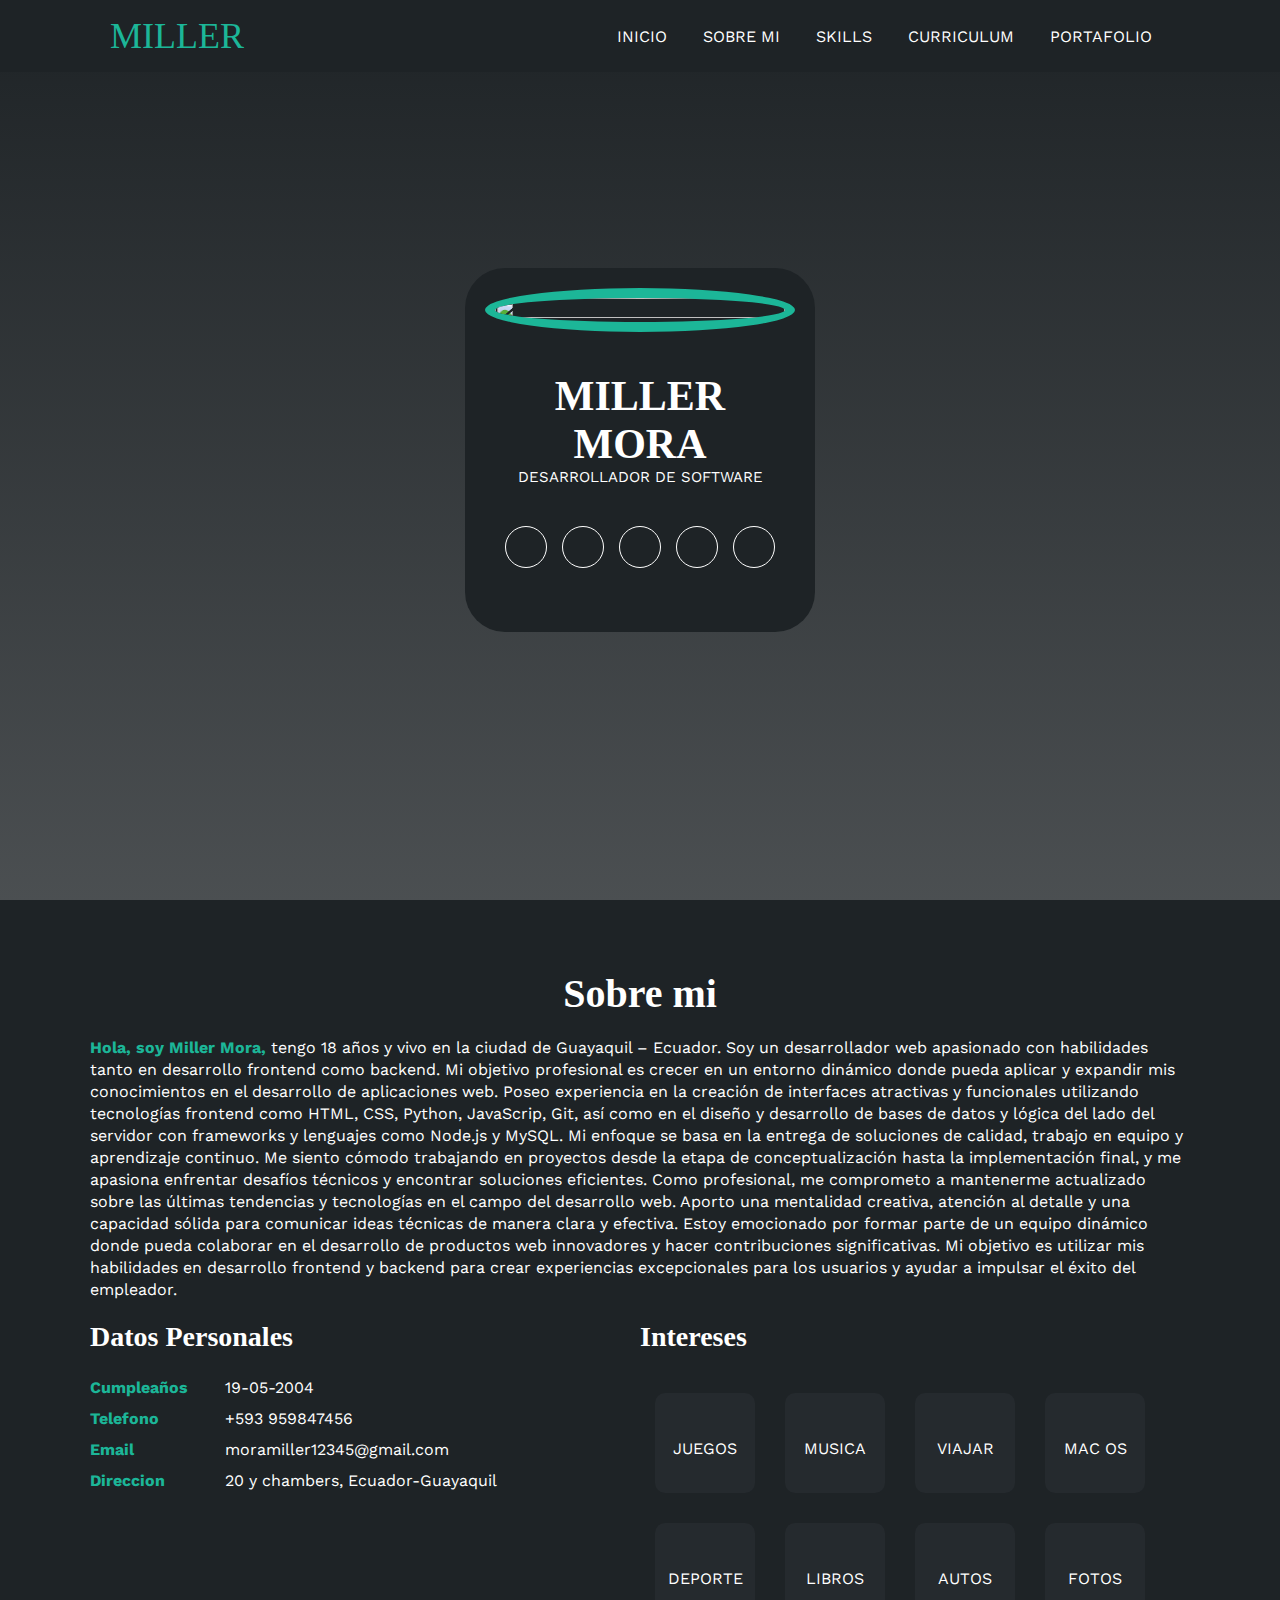
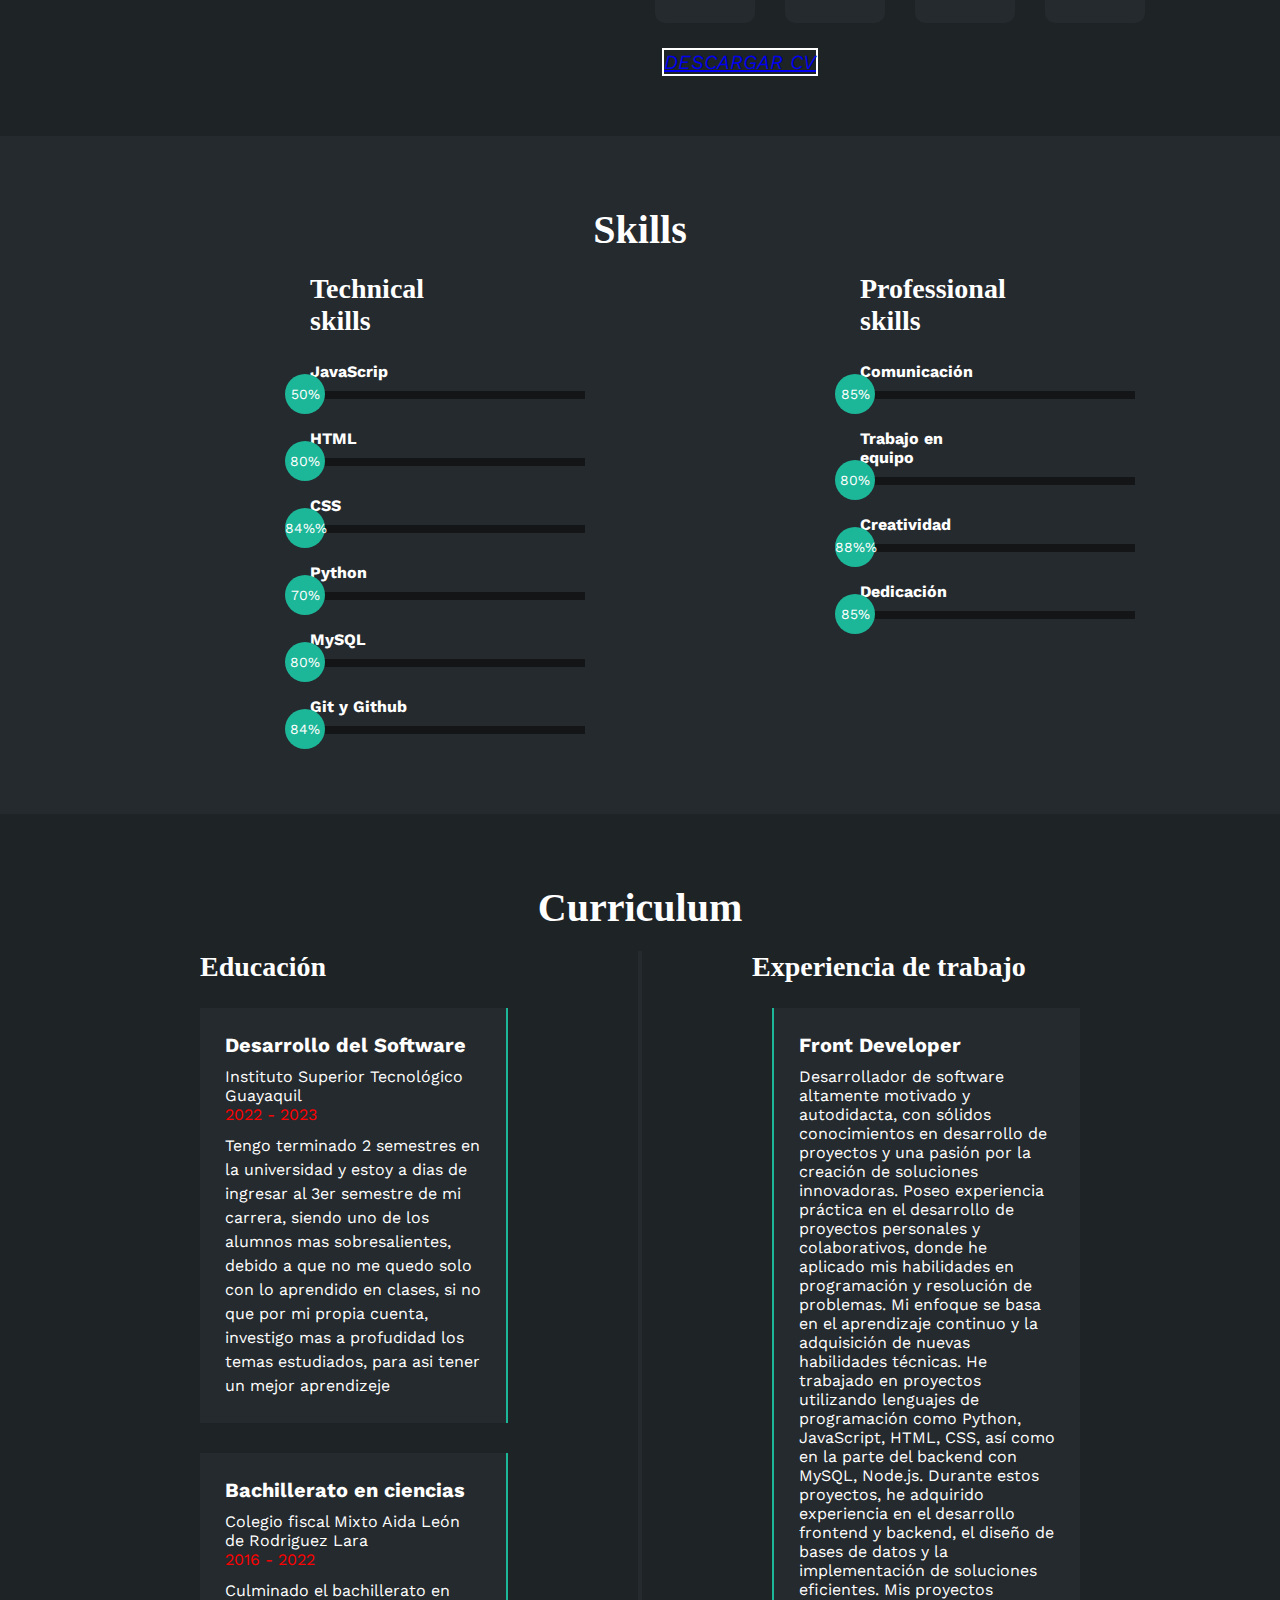
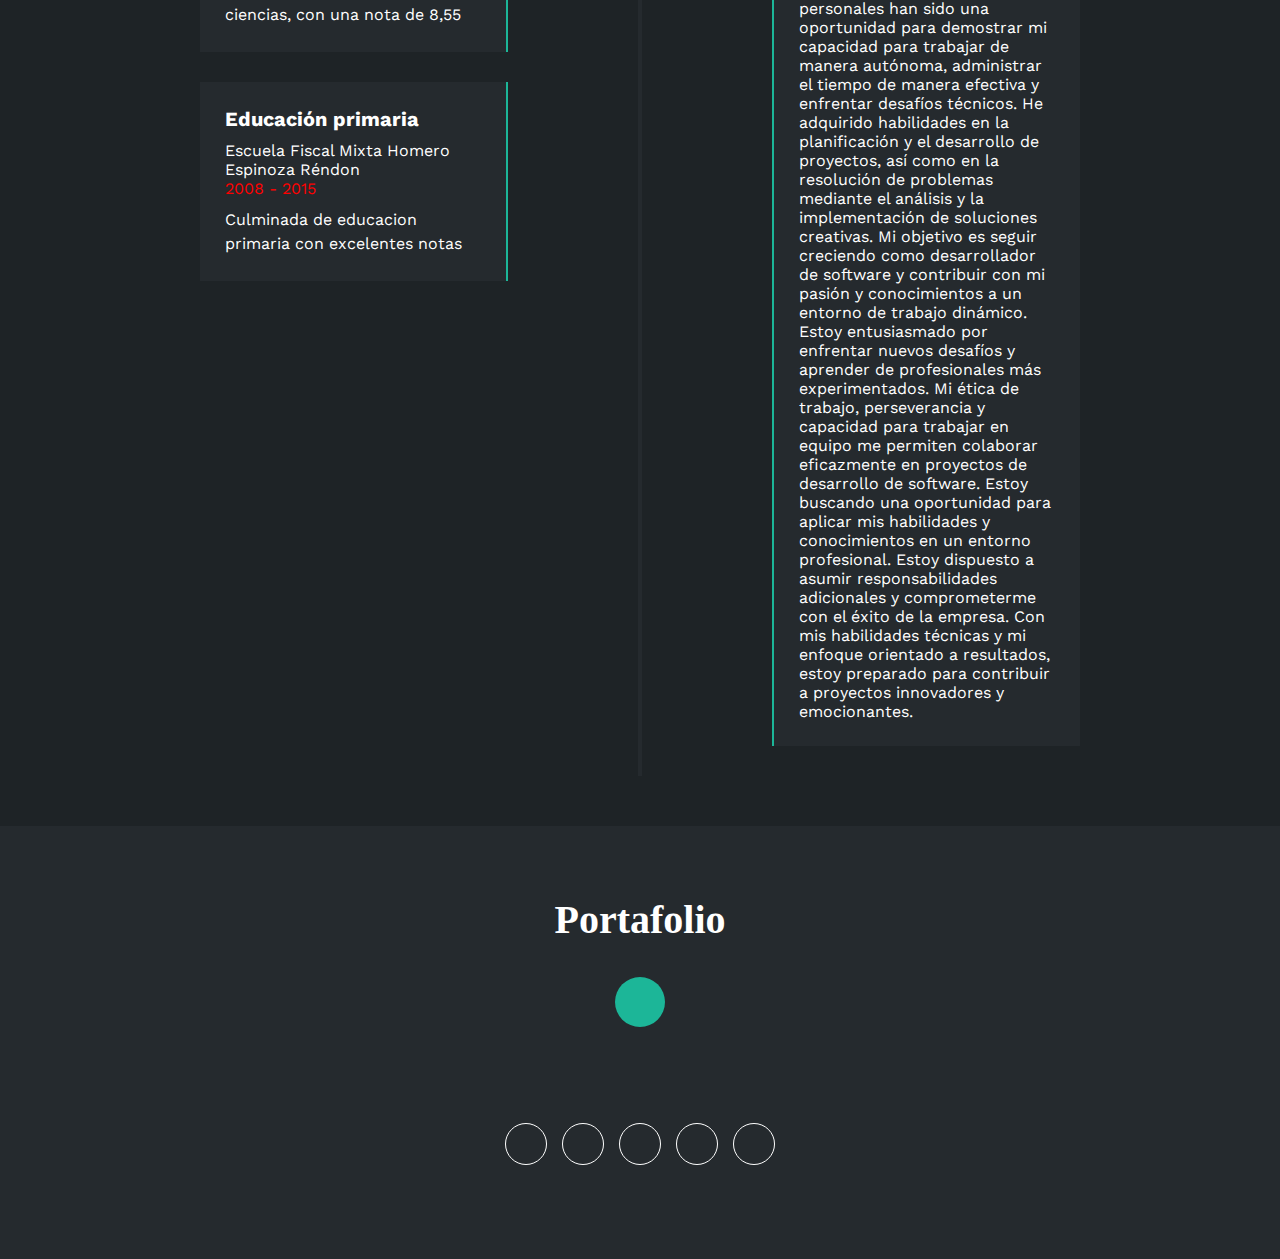
==== index.html @ 83157fb2 "Cambie el CV" ====
<!DOCTYPE html>
<html lang="es">

<head>
	<meta charset="utf-8">
	<meta http-equiv="X-UA-Compatible" content="IE-edge">
	<meta name="viewport" content="width-device-width, initial-scale=1.0">
	<link rel="stylesheet" href="https://cdnjs.cloudflare.com/ajax/libs/font-awesome/6.4.0/css/all.min.css" integrity="sha512-iecdLmaskl7CVkqkXNQ/ZH/XLlvWZOJyj7Yy7tcenmpD1ypASozpmT/E0iPtmFIB46ZmdtAc9eNBvH0H/ZpiBw==" crossorigin="anonymous" referrerpolicy="no-referrer" />
	<title>Miller Mora/PORTAFOLIO</title>
	<link rel="stylesheet" href="=estilo.css">
</head>
<body>
	<!--MENU ENCABEZADO-->
	<div class="contenedor-header">
		<header>
			<div class="logo">
				<a href="">MILLER</a>
			</div>
			<nav id="nav" class="responsive">
				<ul>
					<li><a href="#inicio" onclick="seleccionar()">INICIO</a></li>
					<li><a href="#sobremi" onclick="seleccionar()">SOBRE MI</a></li>
					<li><a href="#skills" onclick="seleccionar()">SKILLS</a></li>
					<li><a href="#curriculum" onclick="seleccionar()">CURRICULUM</a></li>
					<li><a href="#portafolio" onclick="seleccionar()">PORTAFOLIO</a></li>
				</ul>
			</nav>
			<div class="nav-responsive" onclick="mostrarOcultarMenu()">
				<i class="fa-solid fa-bars"></i>
			</div>
		</header>
	</div>
		
	<!--SECCION INICIO-->
	<section id="inicio" class="inicio">
		<div class="contenido-banner">
			<div class="contenedor-img">
				<img src="Imagenes/perfil2.jpg" alt="">
			</div>
				<h1>MILLER MORA</h1>
				<h2>DESARROLLADOR DE SOFTWARE</h2>
			<div class="redes">
				<a href="https://www.facebook.com/miler.mora.37?mibextid=ZbWKwL"><i class="fa-brands fa-facebook"></i></a>
				<a href="https://instagram.com/millerrrrr.mc?igshid=ZDdkNTZiNTM="><i class="fa-brands fa-instagram"></i></a>
				<a href="https://twitter.com/Miller190504?t=iD8vT79QZHkRFDQenB3d2g&s=09"><i class="fa-brands fa-twitter"></i></a>
				<a href="https://www.linkedin.com/in/miller-mora-6405a1255/"><i class="fa-brands fa-linkedin"></i></a>
				<a href="https://github.com/Miller12A"><i class="fa-brands fa-github"></i></a>
			</div>
		</div>	
	</section>

	<!--SECCION SOBRE MI-->
	<section id="sobremi" class="sobremi">
		<div class="contenido-seccion">
			<h2>Sobre mi</h2>
			<p><span>Hola, soy Miller Mora, </span>tengo 18 años y vivo en la ciudad de Guayaquil – Ecuador. Soy un desarrollador web apasionado con habilidades tanto en desarrollo frontend como backend. Mi objetivo profesional es crecer en un entorno dinámico donde pueda aplicar y expandir mis conocimientos en el desarrollo de aplicaciones web. Poseo experiencia en la creación de interfaces atractivas y funcionales utilizando tecnologías frontend como HTML, CSS, Python, JavaScrip, Git, así como en el diseño y desarrollo de bases de datos y lógica del lado del servidor con frameworks y lenguajes como Node.js y MySQL. Mi enfoque se basa en la entrega de soluciones de calidad, trabajo en equipo y aprendizaje continuo. Me siento cómodo trabajando en proyectos desde la etapa de conceptualización hasta la implementación final, y me apasiona enfrentar desafíos técnicos y encontrar soluciones eficientes. Como profesional, me comprometo a mantenerme actualizado sobre las últimas tendencias y tecnologías en el campo del desarrollo web. Aporto una mentalidad creativa, atención al detalle y una capacidad sólida para comunicar ideas técnicas de manera clara y efectiva. Estoy emocionado por formar parte de un equipo dinámico donde pueda colaborar en el desarrollo de productos web innovadores y hacer contribuciones significativas. Mi objetivo es utilizar mis habilidades en desarrollo frontend y backend para crear experiencias excepcionales para los usuarios y ayudar a impulsar el éxito del empleador.</p>
			<div class="fila">
				<!--DATOS PERSONALES-->
				<div class="col">
					<h3>Datos Personales</h3>
					<ul>
						<li>
							<strong>Cumpleaños</strong>
							19-05-2004
						</li>
						<li>
							<strong>Telefono</strong>
							+593 959847456
						</li>
						<li>
							<strong>Email</strong>
							moramiller12345@gmail.com
						</li>
						<li>
							<strong>Direccion</strong>
							20 y chambers, Ecuador-Guayaquil
						</li>
					</ul>
				</div>

				<!--INTERESES-->
				<div class="col">
					<h3>Intereses</h3>
					<div class="contenedor-intereses">
						<div class="interes">
							<i class="fa-solid fa-gamepad"></i>
							<span>JUEGOS</span>
						</div>
						<div class="interes">
							<i class="fa-solid fa-headphones"></i>
							<span>MUSICA</span>
						</div>
						<div class="interes">
							<i class="fa-solid fa-plane"></i>
							<span>VIAJAR</span>
						</div>
						<div class="interes">
							<i class="fa-brands fa-apple"></i>
							<span>MAC OS</span>
						</div>
						<div class="interes">
							<i class="fa-solid fa-person-hiking"></i>
							<span>DEPORTE</span>
						</div>
						<div class="interes">
							<i class="fa-solid fa-book"></i>
							<span>LIBROS</span>
						</div>
						<div class="interes">
							<i class="fa-solid fa-car"></i>
							<span>AUTOS</span>
						</div>
						<div class="interes">
							<i class="fa-solid fa-camera"></i>
							<span>FOTOS</span>
						</div>
						<button>
							<a href="Miller Mora CV.pdf" target="_blank"><i class="fa-solid fa-download">DESCARGAR CV</i></a>
							<span class="overlay"></span>
						</button>
					</div>
				</div>
			</div>
		</div>
	</section>

	<!--SECCION SKILLS-->
	<section class="skills" id="skills">
		<div class="contenido-seccion">
			<h2>Skills</h2>
			<div class="fila">
				<!--TECHNICAL SKILLS-->
				<div class="col">
				<h3>Technical skills</h3>
				<div class="skill">
					<span>JavaScrip</span>
					<div class="barra-skill">
						<div class="progreso javascript">
							<span>50%</span>
						</div>
					</div>
				</div>
				<div class="skill">
					<span>HTML</span>
					<div class="barra-skill">
						<div class="progreso html">
							<span>80%</span>
						</div>
					</div>
				</div>
				<div class="skill">
					<span>CSS</span>
					<div class="barra-skill">
						<div class="progreso css">
							<span>84%%</span>
						</div>
					</div>
				</div>
				<div class="skill">
					<span>Python</span>
					<div class="barra-skill">
						<div class="progreso python">
							<span>70%</span>
						</div>
					</div>
				</div>
				<div class="skill">
					<span>MySQL</span>
					<div class="barra-skill">
						<div class="progreso sql">
							<span>80%</span>
						</div>
					</div>
				</div>
				<div class="skill">
					<span>Git y Github</span>
					<div class="barra-skill">
						<div class="progreso git">
							<span>84%</span>
						</div>
					</div>
				</div>
				</div>
				<!--PROFESSIONAL SKILLS-->
				<div class="col">
					<h3>Professional skills</h3>
					<div class="skill">
						<span>Comunicación</span>
						<div class="barra-skill">
							<div class="progreso comunicacion">
								<span>85%</span>
							</div>
						</div>
					</div>
					<div class="skill">
						<span>Trabajo en equipo</span>
						<div class="barra-skill">
							<div class="progreso trabajo">
								<span>80%</span>
							</div>
						</div>
					</div>
					<div class="skill">
						<span>Creatividad</span>
						<div class="barra-skill">
							<div class="progreso creatividad">
								<span>88%%</span>
							</div>
						</div>
					</div>
					<div class="skill">
						<span>Dedicación</span>
						<div class="barra-skill">
							<div class="progreso dedicacion">
								<span>85%</span>
							</div>
						</div>
					</div>
				</div>
			</div>
		</div>
	</section>

	<!--SECCION CURRICULUM-->
	<section id="curriculum" class="curriculum">
		<div class="contenido-seccion">
			<h2>Curriculum</h2>
			<div class="fila">
				<div class="col izquierda">
					<h3>Educación</h3>
					<div class="item izq">
						<h4>Desarrollo del Software</h4>
						<span class="casa">Instituto Superior Tecnológico Guayaquil</span>
						<span class="fecha">2022 - 2023</span>
						<p>Tengo terminado 2 semestres en la universidad y estoy a dias de ingresar al 3er semestre de mi carrera, siendo uno de los alumnos mas sobresalientes, debido a que no me quedo solo con lo aprendido en clases, si no que por mi propia cuenta, investigo mas a profudidad los temas estudiados, para asi tener un mejor aprendizeje</p>
						<div class="conectori">
							<div class="circuloi"></div>
						</div>
					</div>
					<div class="item izq">
						<h4>Bachillerato en ciencias</h4>
						<span class="casa">Colegio fiscal Mixto Aida León de Rodriguez Lara</span>
						<span class="fecha">2016 - 2022</span>
						<p>Culminado el bachillerato en ciencias, con una nota de 8,55</p>
						<div class="conectori">
							<div class="circuloi"></div>
						</div>
					</div>
					<div class="item izq">
						<h4>Educación primaria</h4>
						<span class="casa">Escuela Fiscal Mixta Homero Espinoza Réndon</span>
						<span class="fecha">2008 - 2015</span>
						<p>Culminada de educacion primaria con excelentes notas</p>
						<div class="conectori">
							<div class="circuloi"></div>
						</div>
					</div>			
				</div>

				<div class="col derecha">
					<h3>Experiencia de trabajo</h3>
					<div class="item der">
						<h4>Front Developer</h4>
						<span class="casa">Desarrollador de software altamente motivado y autodidacta, con sólidos conocimientos en desarrollo de proyectos y una pasión por la creación de soluciones innovadoras. Poseo experiencia práctica en el desarrollo de proyectos personales y colaborativos, donde he aplicado mis habilidades en programación y resolución de problemas.

							Mi enfoque se basa en el aprendizaje continuo y la adquisición de nuevas habilidades técnicas. He trabajado en proyectos utilizando lenguajes de programación como Python, JavaScript, HTML, CSS, así como en la parte del backend con MySQL, Node.js. Durante estos proyectos, he adquirido experiencia en el desarrollo frontend y backend, el diseño de bases de datos y la implementación de soluciones eficientes.
							
							Mis proyectos personales han sido una oportunidad para demostrar mi capacidad para trabajar de manera autónoma, administrar el tiempo de manera efectiva y enfrentar desafíos técnicos. He adquirido habilidades en la planificación y el desarrollo de proyectos, así como en la resolución de problemas mediante el análisis y la implementación de soluciones creativas.
							
							Mi objetivo es seguir creciendo como desarrollador de software y contribuir con mi pasión y conocimientos a un entorno de trabajo dinámico. Estoy entusiasmado por enfrentar nuevos desafíos y aprender de profesionales más experimentados. Mi ética de trabajo, perseverancia y capacidad para trabajar en equipo me permiten colaborar eficazmente en proyectos de desarrollo de software.
							
							Estoy buscando una oportunidad para aplicar mis habilidades y conocimientos en un entorno profesional. Estoy dispuesto a asumir responsabilidades adicionales y comprometerme con el éxito de la empresa. Con mis habilidades técnicas y mi enfoque orientado a resultados, estoy preparado para contribuir a proyectos innovadores y emocionantes.</span>
						<div class="conectord">
							<div class="circulod"></div>
						</div>
					</div>	
				</div>
			</div>
		</div>
	</section>

	<!--SECCION PORTAFOLIO-->
	<section id="portafolio" class="portafolio">
		<div class="contenido-seccion">
			<h2>Portafolio</h2>
			<div class="galeria">
				<div class="proyecto">
					<img src="Imagenes/calculadora.png" alt="">
					<div class="overlay">
						<h3>Calculadora</h3>
						<p>Fotografia</p> 
					</div>
				</div>
				<div class="proyecto">
					<img src="Imagenes/tumbados.png" alt="">
					<div class="overlay">
						<h3>Pagina web para Micro Empresa</h3>
						<p>Fotografia</p>
					</div>
				</div>
				<div class="proyecto">
					<img src="Imagenes/catalogo.png" alt="">
					<div class="overlay">
						<h3>Catalogo Virtual</h3>
						<p>Fotografia</p>
					</div>
				</div>
				<div class="proyecto">
					<img src="Imagenes/cruzarFrontera.png" alt="">
					<div class="overlay">
						<h3>Juego Mental</h3>
						<p>Fotografia</p>
					</div>
				</div>
				<div class="proyecto">
					<img src="Imagenes/serpiente.png" alt="">
					<div class="overlay">
						<h3>Juego de la Serpiente</h3>
						<p>Fotografia</p>
					</div>
				</div>
				<div class="proyecto">
					<img src="Imagenes/redsocial.png" alt="">
					<div class="overlay">
						<h3>Pagina para redes sociales</h3>
						<p>Fotografia</p>
					</div>
				</div>
			</div>
		</div>
	</section>

	<!--FOOTER-->
	<footer>
		<a href="#inicio" class="arriba">
			<i class="fa-regular fa-angles-up"></i>
		</a>
		<div class="redes">
			<a href="https://www.facebook.com/miler.mora.37?mibextid=ZbWKwL"><i class="fa-brands fa-facebook"></i></a>
			<a href="https://instagram.com/millerrrrr.mc?igshid=ZDdkNTZiNTM="><i class="fa-brands fa-instagram"></i></a>
			<a href="https://twitter.com/Miller190504?t=iD8vT79QZHkRFDQenB3d2g&s=09"><i class="fa-brands fa-twitter"></i></a>
			<a href="https://www.linkedin.com/in/miller-mora-6405a1255/"><i class="fa-brands fa-linkedin"></i></a>
			<a href="https://github.com/Miller12A"><i class="fa-brands fa-github"></i></a>
			</div>
	</footer>
	<script src="scrip.js"></script>
</body>
</html>
---- =estilo.css ----
@import url('https://fonts.googleapis.com/css2?family=Work+Sans:ital,wght@0,100;0,300;0,600;1,400&display=swap');
*{
	box-sizing: border-box;
	font-family: 'Work Sans';
	margin: 0;
	padding: 0;
}
html{
	/* Me permite deslizar cuando hagp clic en los lnks del menu */
	scroll-behavior: smooth;
}
/*MENU */
.contenedor-header{
	background: #1e2326;
	position: fixed;
	width: 100%;
	top: 0;
	left: 0;
	z-index: 99;
}
.contenedor-header header {
    max-width: 1100px;
    margin: auto;
    display: flex;
    justify-content: space-between;
    align-items: center;
    padding: 15px 20px;
}
.contenedor-header header .logo a{
    font-family: 'Righteous';
    font-size: 36px;
    color: #1CB698;
    text-decoration: none;
}
.contenedor-header header ul{
    display: flex;
    list-style: none;
}
.contenedor-header header nav ul li a{
    text-align: none;
    color: #fff;
    margin: 0 15px;
    padding: 3px;
    transition: .5s;
    text-decoration: none;
}
.contenedor-header header nav ul li a:hover{
    color: #1CB698;
}
.nav-responsive{
    background-color: #1CB698;
    color: #fff;
    padding: 5px 10px;
    border-radius: 5px;
    cursor: pointer;
    display: none;
}
/* SECCION I N I C I O*/
.inicio{
    background: linear-gradient(to top, rgba(30,35,38,.8), rgba(30,35,38,1)),
    url(https://encrypted-tbn0.gstatic.com/images?q=tbn:ANd9GcTlOOceTP7OXC6LdMXPjWfQycQTipUuzkyLow&usqp=CAU);
    background-size: cover;
    height: 100vh;
    color: #fff;
    display: flex;
    align-items: center;
}
.inicio .contenido-banner{
    padding: 20px;
    background-color: #1e2326;
    max-width: 350px;
    margin: auto;
    text-align: center;
    border-radius: 40px;
}
.inicio .contenido-banner img{
    margin-top: 30px;
    border: 10px solid #1CB698;
    display: block;
    width: 100%;
    height: 100%;
    margin: 0px;
    border-radius: 100%;
}
.inicio .contenido-banner h1{
    margin-top:  40px;
    font-size: 42px;
    font-family: 'Righteous';
}
.inicio .contenido-banner h2{
    font-size: 15px;
    font-weight: normal;
}
.inicio .contenido-banner .redes a{
    color: #fff;
    display: inline-block;
    text-decoration: none;
    border: 1px solid #fff;
    border-radius: 100%;
    width: 42px;
    height: 42px;
    line-height: 42px;
    margin: 40px 5px;
    font-size: 20px;
    transition: .3s;
}
.inicio .contenido-banner .redes a:hover{
    background-color: #1CB698;
}
.sobremi{
    background-color: #1e2326;
    color: #fff;
    padding: 50px 20px;
}
.sobremi .contenido-seccion{
    max-width: 1100px;
    margin: auto;
}
.sobremi h2{
    font-size: 40px;
    font-family: 'Righteous';
    text-align: center;
    padding: 20px;

}
.sobremi .contenido-seccion p{
    font: 18px;
    line-height: 22px;
    margin-bottom: 20px;
}
.sobremi .contenido-seccion p span{
    color: #1CB698;
    font-weight: bold;
}
.sobremi .fila{
    display: flex;
}
.sobremi .fila .col{
    width: 50%;
}
.sobremi .fila .col h3{
    font-size: 28px;
    font-family: 'Righteous';
    margin-bottom: 25px;
}
.sobremi .fila .col ul{
    list-style: none;
}
.sobremi .fila .col ul li{
    margin: 12px 0;
}
.sobremi .fila .col ul li strong{
    display: inline-block;
    color: #1CB698;
    width: 130px;
}
.sobremi .fila .col ul li span{
    background-color: #1CB698;
    padding: 3px;
    font-weight: bold;
    border-radius: 5px;
}
.sobremi .fila .col .contenedor-intereses{
    display: flex;
    flex-wrap: wrap;
}
.sobremi .fila .col .contenedor-intereses .interes{
    width: 100px;
    height: 100px;
    background-color: #252A2E;
    border-radius: 10px;
    margin: 15px 15px ;
    display: flex;
    flex-direction: column;
    align-items: center;
    justify-content: center;
    transition: .3s;
}
.sobremi .fila .col .contenedor-intereses .interes:hover{
    background-color: #1CB698;
}
.sobremi .fila .col .contenedor-intereses .interes i{
    font-size: 30px;
    margin-bottom: 10px;
}
.sobremi button{
    cursor: pointer;
    background-color: transparent;
    border: 2px solid #fff;
    width: fit-content;
    display: block;
    margin: 10px 22px;
    font-size: 20px;
    position: relative;
    z-index: 10;
    font-family: 'Righteous';

}
.sobremi button .overlay{
    position: absolute;
    top: 0;
    left: 0;
    width: 0;
    height: 100%;
    background-color: #1CB698;
    z-index: -1;
    transition: 1s;
}
.sobremi button:hover .overlay{
    width: 100%;
}
/* SECCION S K I L L S */
.skills{
    background-color: #252A2E;
    color: #fff;
    padding: 50px 20px;
}
.skills .contenido-seccion{
    max-width: 1100px;
    margin: auto;
}
.skills h2{
    font-size: 40px;
    font-family: 'Righteous';
    text-align: center;
    padding: 20px;

}
.skills .fila{
    display: flex;
}
.skills .fila .col{
    width: 50%;
    padding: 0 20%;
}
.skills .fila .col h3{
    font-size: 28px;
    font-family: 'Righteous';
    margin-bottom: 25px;
}
.skills .skill > span{
    font-weight: bold;
    display: block;
    margin-bottom: 10px;
}
.skills .skill .barra-skill{
    height: 8px;
    width: 250%;
    background-color: #131517;
    position: relative;
    margin-bottom: 30px;
}
.skills .skill .progreso{
    background-color: #1CB698;
    position: absolute;
    top: 0;
    left: 0;
    height: 8px;
}
.skills .skill .barra-skill span{
    position: absolute;
    height: 40px;
    width: 40px;
    background-color: #1CB698;
    border-radius: 50px;
    line-height: 40px;
    text-align: center;
    top: -17px;
    right: -15px;
    font-size: 14px;
}
/*ESTAS CLASES SE AGREGARAN DINAMICAMENTE MEDIANTE JAVASCRIPT*/
.skills .skill .javascript{
    width: 0%;
    animation: 2s javascript forwards;
}
@keyframes javascript {
    0%{width: 0%;}
    100%{width: 50%;}
}
.skills .skill .html{
    width: 0%;
    animation: 2s htmlcss forwards;
}
@keyframes htmlcss {
    0%{width: 0%;}
    100%{width: 80%;}
}
.skills .skill .css{
    width: 0%;
    animation: 2s css forwards;
}
@keyframes css {
    0%{width: 0%;}
    100%{width: 84%;}
}
.skills .skill .python{
    width: 0%;
    animation: 2s python forwards;
}
@keyframes python {
    0%{width: 0%;}
    100%{width: 70%;}
}
.skills .skill .sql{
    width: 0%;
    animation: 2s sql forwards;
}
@keyframes sql {
    0%{width: 0%;}
    100%{width: 80%;}
}
.skills .skill .git{
    width: 0%;
    animation: 2s git forwards;
}
@keyframes git {
    0%{width: 0%;}
    100%{width: 84%;}
}
.skills .skill .comunicacion{
    width: 0%;
    animation: 2s comunicacion forwards;
}
@keyframes comunicacion {
    0%{width: 0%;}
    100%{width: 85%;}
}
.skills .skill .trabajo{
    width: 0%;
    animation: 2s trabajo forwards;
}
@keyframes trabajo {
    0%{width: 0%;}
    100%{width: 80%;}
}
.skills .skill .creatividad{
    width: 0%;
    animation: 2s creatividad forwards;
}
@keyframes creatividad {
    0%{width: 0%;}
    100%{width: 88%;}
}
.skills .skill .dedicacion{
    width: 0%;
    animation: 2s dedicacion forwards;
}
@keyframes dedicacion {
    0%{width: 0%;}
    100%{width: 85%;}
}
/* SECCION CURRICULUM+*/
.curriculum{
    background-color: #1e2326;
    color: #fff;
    padding: 50px 20px;
}
.curriculum .contenido-seccion{
    max-width: 1100px;
    margin: auto;
}
.curriculum h2{
    font-size: 40px;
    font-family: 'Righteous';
    text-align: center;
    padding: 20px 0;

}
.curriculum .fila{
    display: flex;
}
.curriculum .fila .col{
    width: 50%;
    padding: 0 10%;
}
.curriculum .fila .col h3{
    font-size: 28px;
    font-family: 'Righteous';
    margin-bottom: 25px;    
}
.curriculum .fila .izquierda{
    border-right: 2px solid #252A2E;
}
.curriculum .fila .derecha{
    border-left: 2px solid #252A2E;
}
.curriculum .fila .item{
    padding: 25px;
    margin-bottom: 30px;
    background-color: #252A2E;
    position: relative;
}
.curriculum .fila .item h4{
    font-size: 20px;
    margin-bottom: 10px;
}
.curriculum .fila .item .casa{
    display: block;
}
.curriculum .fila .item .fecha{
    display: block;
    color: red;
    margin-bottom: 10px;
}
.curriculum .fila .item p{
    line-height: 24px;
}
.curriculum .fila .izq{
    border-right: 2px solid #1CB698;
    margin-right: 20px;
}
.curriculum .fila .der{
    border-left: 2px solid #1CB698;
    margin-left: 20px;
}
/*SECCION PORTAFOLIO*/
.portafolio{
    background-color: #252A2E;
    color: #fff;
    padding: 50px 20px;
}
.portafolio .contenido-seccion{
    max-width: 1100px;
    margin: auto;
}
.portafolio h2{
    font-size: 40px;
    font-family: 'Righteous';
    text-align: center;
    padding: 20px 0;

}
.portafolio .galeria{
    display: flex;
    flex-wrap: wrap;
    justify-content: space-around;
}
.portafolio .galeria .proyecto{
    position: relative;
    max-width: 340px;
    height: fit-content;
    margin: 10px;
    cursor: pointer;
}
.portafolio .galeria .proyecto img{
    width: 100%;
    display: block;
}
.portafolio .galeria .proyecto .overlay{
    position: absolute;
    top: 0;
    width: 100%;
    height: 100%;
    text-align: center;
    background: linear-gradient(rgba(28,182,152,.8), rgba(28,182,152,.8));
    display: flex;
    flex-direction: column;
    justify-content: center;
    transition: 1s;
    font-size: 18px;
    letter-spacing: 3px;
    opacity: 0;
}
.portafolio .galeria .proyecto .overlay h3{
    margin-bottom: 20px;
    transition: 1s;
}
.portafolio .galeria .proyecto .overlay:hover{
    opacity: 1;
}
.portafolio .galeria .proyecto .overlay:hover h3{
    margin-bottom: 0px;
}
footer{
    background-color: #252A2E;
    color: #fff;
    padding: 50px 0 30px 0;
    text-align: center;
    position: relative;
    width: 100%;
}
footer .redes{
    margin-bottom: 20px;
}
footer .redes a{
    color: #fff;
    display: inline-block;
    text-decoration: none;
    border: 1px solid #fff;
    border-radius: 100%;
    width: 42px;
    height: 42px;
    line-height: 42px;
    margin: 40px 5px;
    font-size: 20px;
    transition: .3s;
}
footer .arriba{
    display: block;
    width: 50px;
    height: 50px;
    background-color: #1CB698;
    color: #fff;
    position: absolute;
    left: 50%;
    transform: translateX(-50%);
    top: -25%;
    border-radius: 50%;
    line-height: 50px;
    font-size: 18px;
}
/*SECCION RESPONSIVE*/
@media screen and (max-width:980px){
    nav{
        display: none;
    }
    .nav-responsive{
        display: block;
    }
    nav.responsive{
        display: block;
        position: absolute;
        right: 0;
        top: 75px;
        background-color:#252A2E;
        width: 180px;
    }
    nav.responsive ul{
        display: block !important;
    }
    nav.responsive ul li{
        border-bottom: 1px solid #fff;
    }
}
@media screen and (max-width:700px) {
    .sobremi .fila{
        display: block;
    }    
    .sobremi .fila .col{
        width: fit-content;
    }
    .skills .fila{
        display: block;
    }
    .skills .fila .col{
        width: 100%;
    }
    .skills .fila .col .barra-skill{
        width: 100%;
    }
    .curriculum .fila{
        display: block;
    }
    .curriculum .fila .col{
        width: 90%;
    }
    .curriculum .fila .derecha{
        margin-left: 20px;
    }
    .portafolio .galeria{
        display: block;
        width: 100%;
    }
    .portafolio .galeria .proyecto{
        max-width: 100%;
    }
    .portafolio .galeria .proyecto img{
        width: 100%;
    }
}
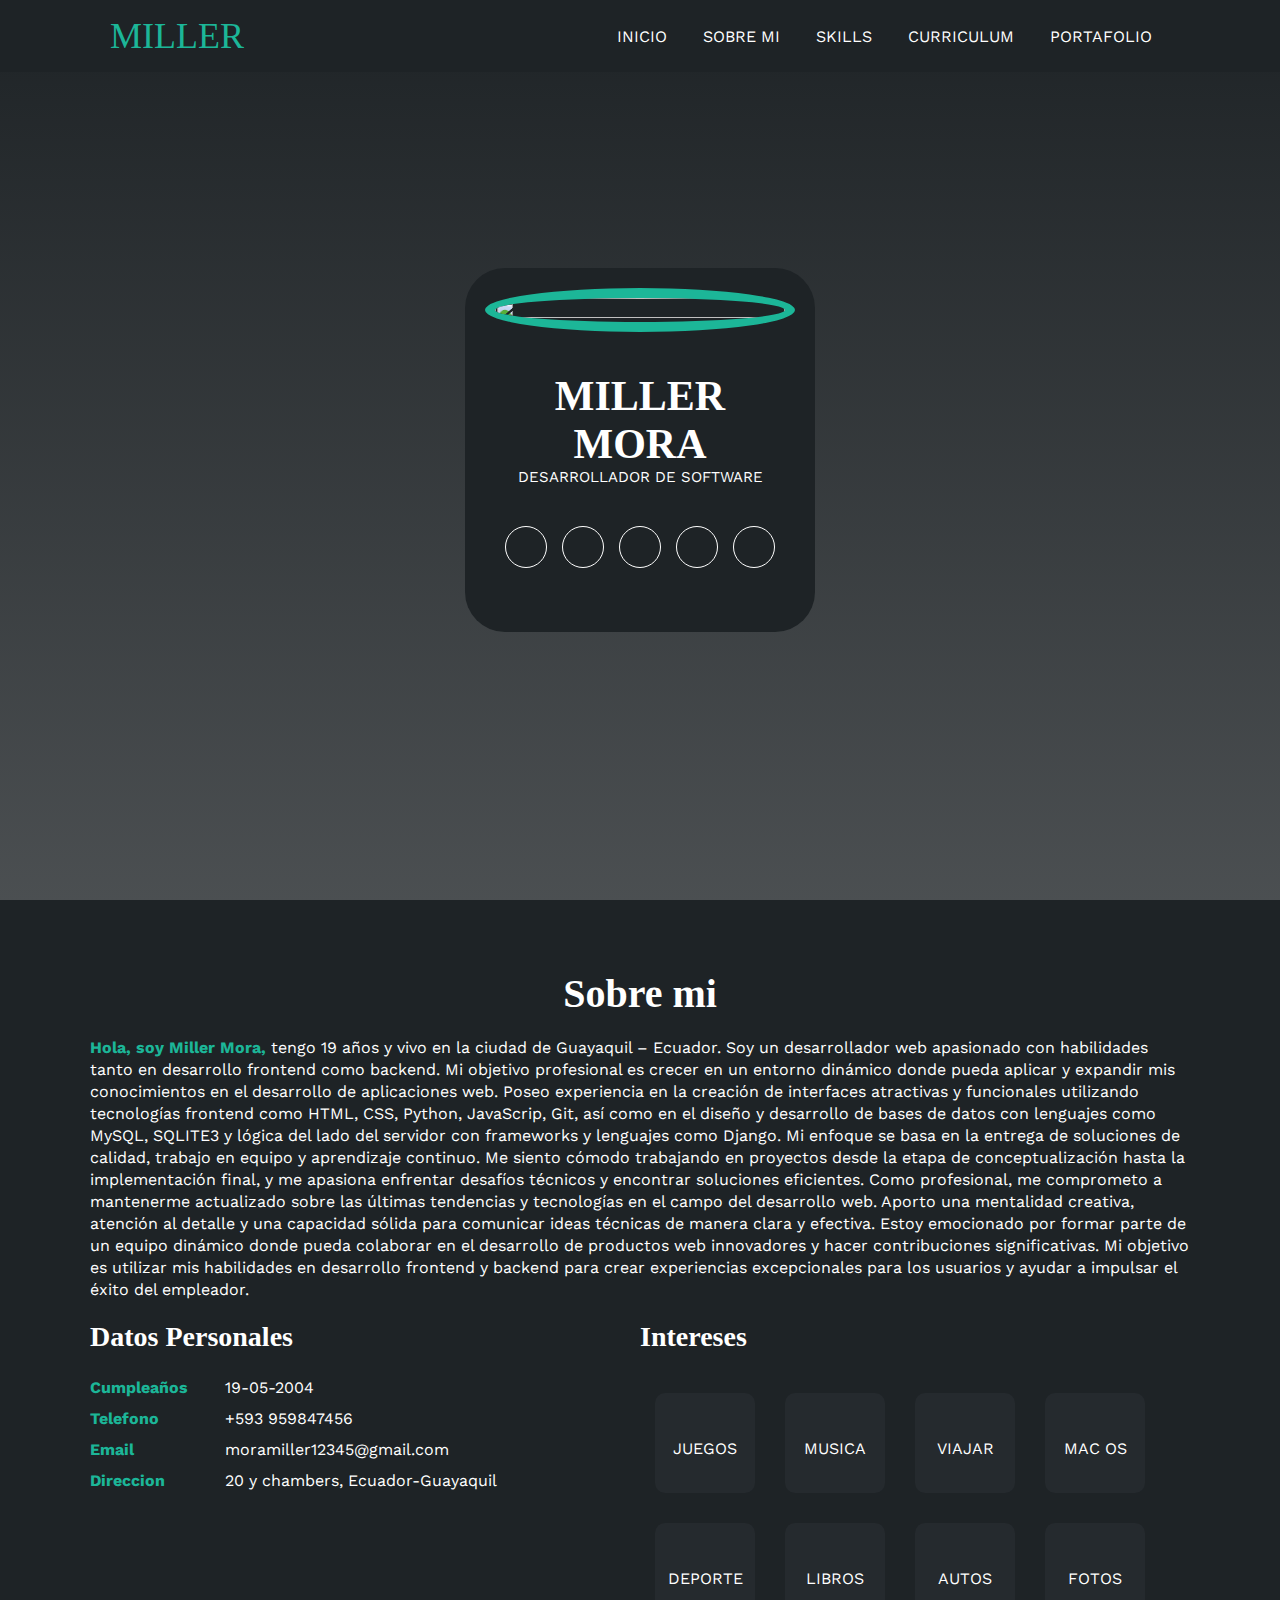
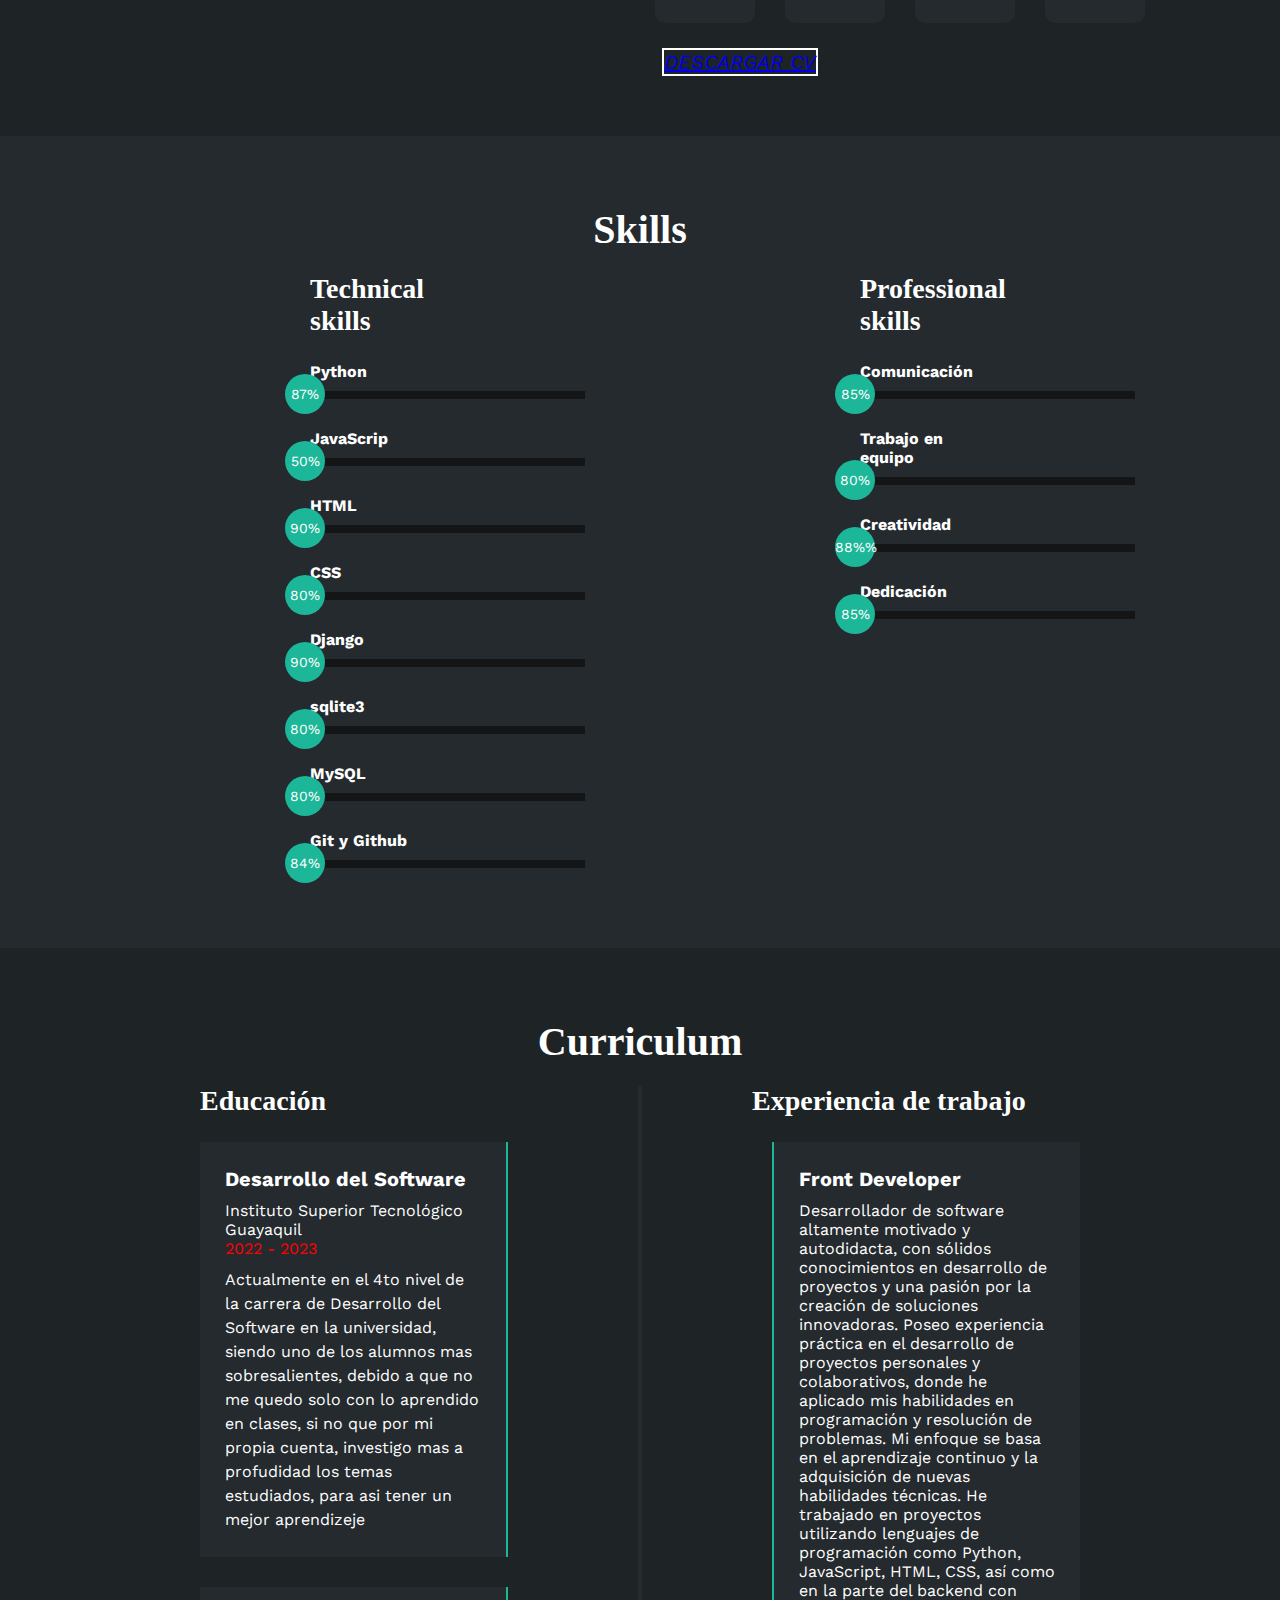
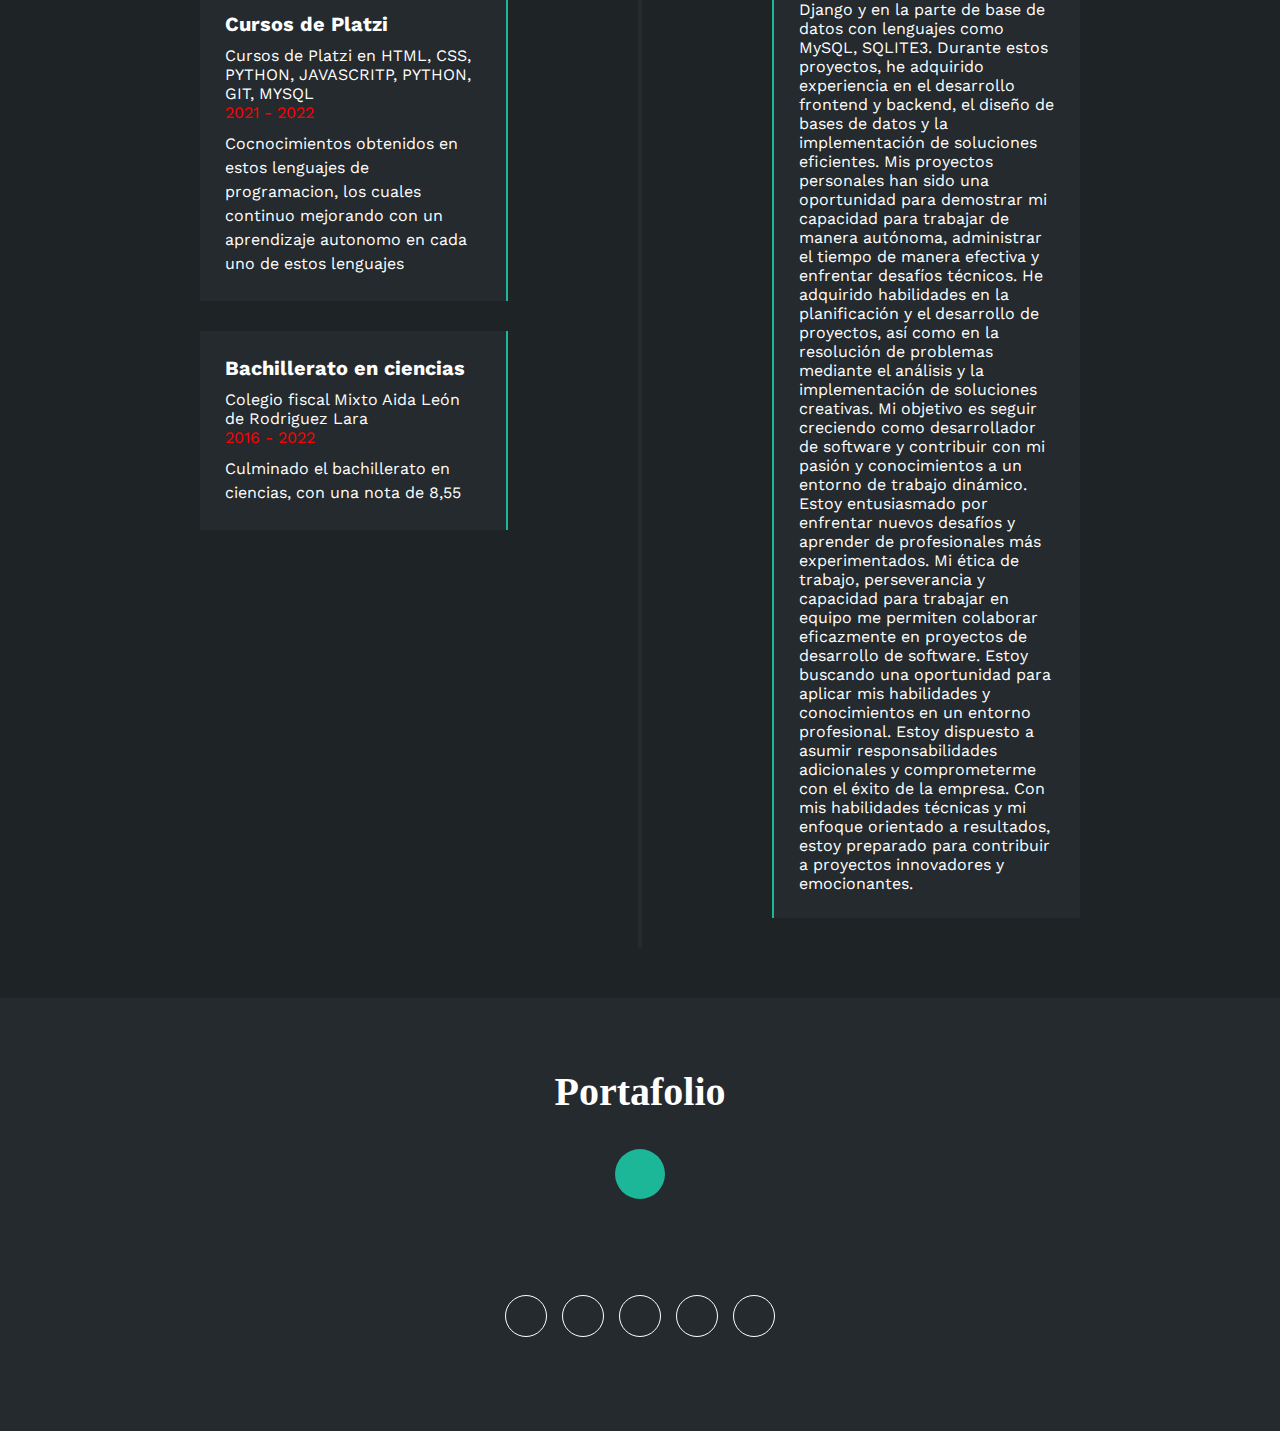
==== commit c2c4b2d0: "agregamos etiqueta para que los links se abran en otra pestaña" ====
--- a/index.html
+++ b/index.html
@@ -8,6 +8,7 @@
 	<link rel="stylesheet" href="https://cdnjs.cloudflare.com/ajax/libs/font-awesome/6.4.0/css/all.min.css" integrity="sha512-iecdLmaskl7CVkqkXNQ/ZH/XLlvWZOJyj7Yy7tcenmpD1ypASozpmT/E0iPtmFIB46ZmdtAc9eNBvH0H/ZpiBw==" crossorigin="anonymous" referrerpolicy="no-referrer" />
 	<title>Miller Mora/PORTAFOLIO</title>
 	<link rel="stylesheet" href="=estilo.css">
+	<link rel="icon" href="Imagenes/icono.jpeg">
 </head>
 <body>
 	<!--MENU ENCABEZADO-->
@@ -53,7 +54,7 @@
 	<section id="sobremi" class="sobremi">
 		<div class="contenido-seccion">
 			<h2>Sobre mi</h2>
-			<p><span>Hola, soy Miller Mora, </span>tengo 18 años y vivo en la ciudad de Guayaquil – Ecuador. Soy un desarrollador web apasionado con habilidades tanto en desarrollo frontend como backend. Mi objetivo profesional es crecer en un entorno dinámico donde pueda aplicar y expandir mis conocimientos en el desarrollo de aplicaciones web. Poseo experiencia en la creación de interfaces atractivas y funcionales utilizando tecnologías frontend como HTML, CSS, Python, JavaScrip, Git, así como en el diseño y desarrollo de bases de datos y lógica del lado del servidor con frameworks y lenguajes como Node.js y MySQL. Mi enfoque se basa en la entrega de soluciones de calidad, trabajo en equipo y aprendizaje continuo. Me siento cómodo trabajando en proyectos desde la etapa de conceptualización hasta la implementación final, y me apasiona enfrentar desafíos técnicos y encontrar soluciones eficientes. Como profesional, me comprometo a mantenerme actualizado sobre las últimas tendencias y tecnologías en el campo del desarrollo web. Aporto una mentalidad creativa, atención al detalle y una capacidad sólida para comunicar ideas técnicas de manera clara y efectiva. Estoy emocionado por formar parte de un equipo dinámico donde pueda colaborar en el desarrollo de productos web innovadores y hacer contribuciones significativas. Mi objetivo es utilizar mis habilidades en desarrollo frontend y backend para crear experiencias excepcionales para los usuarios y ayudar a impulsar el éxito del empleador.</p>
+			<p><span>Hola, soy Miller Mora, </span>tengo 19 años y vivo en la ciudad de Guayaquil – Ecuador. Soy un desarrollador web apasionado con habilidades tanto en desarrollo frontend como backend. Mi objetivo profesional es crecer en un entorno dinámico donde pueda aplicar y expandir mis conocimientos en el desarrollo de aplicaciones web. Poseo experiencia en la creación de interfaces atractivas y funcionales utilizando tecnologías frontend como HTML, CSS, Python, JavaScrip, Git, así como en el diseño y desarrollo de bases de datos con lenguajes como MySQL, SQLITE3 y lógica del lado del servidor con frameworks y lenguajes como Django. Mi enfoque se basa en la entrega de soluciones de calidad, trabajo en equipo y aprendizaje continuo. Me siento cómodo trabajando en proyectos desde la etapa de conceptualización hasta la implementación final, y me apasiona enfrentar desafíos técnicos y encontrar soluciones eficientes. Como profesional, me comprometo a mantenerme actualizado sobre las últimas tendencias y tecnologías en el campo del desarrollo web. Aporto una mentalidad creativa, atención al detalle y una capacidad sólida para comunicar ideas técnicas de manera clara y efectiva. Estoy emocionado por formar parte de un equipo dinámico donde pueda colaborar en el desarrollo de productos web innovadores y hacer contribuciones significativas. Mi objetivo es utilizar mis habilidades en desarrollo frontend y backend para crear experiencias excepcionales para los usuarios y ayudar a impulsar el éxito del empleador.</p>
 			<div class="fila">
 				<!--DATOS PERSONALES-->
 				<div class="col">
@@ -115,7 +116,7 @@
 							<span>FOTOS</span>
 						</div>
 						<button>
-							<a href="Miller Mora CV.pdf" target="_blank"><i class="fa-solid fa-download">DESCARGAR CV</i></a>
+							<a href="Miller Jeampier Mora Choez CV.pdf" target="_blank"><i class="fa-solid fa-download">DESCARGAR CV</i></a>
 							<span class="overlay"></span>
 						</button>
 					</div>
@@ -133,6 +134,14 @@
 				<div class="col">
 				<h3>Technical skills</h3>
 				<div class="skill">
+					<span>Python</span>
+					<div class="barra-skill">
+						<div class="progreso python">
+							<span>87%</span>
+						</div>
+					</div>
+				</div>
+				<div class="skill">
 					<span>JavaScrip</span>
 					<div class="barra-skill">
 						<div class="progreso javascript">
@@ -144,23 +153,31 @@
 					<span>HTML</span>
 					<div class="barra-skill">
 						<div class="progreso html">
+							<span>90%</span>
+						</div>
+					</div>
+				</div>
+				<div class="skill">
+					<span>CSS</span>
+					<div class="barra-skill">
+						<div class="progreso css">
 							<span>80%</span>
 						</div>
 					</div>
 				</div>
 				<div class="skill">
-					<span>CSS</span>
-					<div class="barra-skill">
-						<div class="progreso css">
-							<span>84%%</span>
-						</div>
-					</div>
-				</div>
-				<div class="skill">
-					<span>Python</span>
-					<div class="barra-skill">
-						<div class="progreso python">
-							<span>70%</span>
+					<span>Django</span>
+					<div class="barra-skill">
+						<div class="progreso django">
+							<span>90%</span>
+						</div>
+					</div>
+				</div>
+				<div class="skill">
+					<span>sqlite3</span>
+					<div class="barra-skill">
+						<div class="progreso sqlite3">
+							<span>80%</span>
 						</div>
 					</div>
 				</div>
@@ -232,11 +249,20 @@
 						<h4>Desarrollo del Software</h4>
 						<span class="casa">Instituto Superior Tecnológico Guayaquil</span>
 						<span class="fecha">2022 - 2023</span>
-						<p>Tengo terminado 2 semestres en la universidad y estoy a dias de ingresar al 3er semestre de mi carrera, siendo uno de los alumnos mas sobresalientes, debido a que no me quedo solo con lo aprendido en clases, si no que por mi propia cuenta, investigo mas a profudidad los temas estudiados, para asi tener un mejor aprendizeje</p>
+						<p>Actualmente en el 4to nivel de la carrera de Desarrollo del Software en la universidad, siendo uno de los alumnos mas sobresalientes, debido a que no me quedo solo con lo aprendido en clases, si no que por mi propia cuenta, investigo mas a profudidad los temas estudiados, para asi tener un mejor aprendizeje</p>
 						<div class="conectori">
 							<div class="circuloi"></div>
 						</div>
 					</div>
+					<div class="item izq">
+						<h4>Cursos de Platzi</h4>
+						<span class="casa">Cursos de Platzi en HTML, CSS, PYTHON, JAVASCRITP, PYTHON, GIT, MYSQL</span>
+						<span class="fecha">2021 - 2022</span>
+						<p>Cocnocimientos obtenidos en estos lenguajes de programacion, los cuales continuo mejorando con un aprendizaje autonomo en cada uno de estos lenguajes</p>
+						<div class="conectori">
+							<div class="circuloi"></div>
+						</div>
+					</div>	
 					<div class="item izq">
 						<h4>Bachillerato en ciencias</h4>
 						<span class="casa">Colegio fiscal Mixto Aida León de Rodriguez Lara</span>
@@ -246,15 +272,7 @@
 							<div class="circuloi"></div>
 						</div>
 					</div>
-					<div class="item izq">
-						<h4>Educación primaria</h4>
-						<span class="casa">Escuela Fiscal Mixta Homero Espinoza Réndon</span>
-						<span class="fecha">2008 - 2015</span>
-						<p>Culminada de educacion primaria con excelentes notas</p>
-						<div class="conectori">
-							<div class="circuloi"></div>
-						</div>
-					</div>			
+		
 				</div>
 
 				<div class="col derecha">
@@ -263,7 +281,7 @@
 						<h4>Front Developer</h4>
 						<span class="casa">Desarrollador de software altamente motivado y autodidacta, con sólidos conocimientos en desarrollo de proyectos y una pasión por la creación de soluciones innovadoras. Poseo experiencia práctica en el desarrollo de proyectos personales y colaborativos, donde he aplicado mis habilidades en programación y resolución de problemas.
 
-							Mi enfoque se basa en el aprendizaje continuo y la adquisición de nuevas habilidades técnicas. He trabajado en proyectos utilizando lenguajes de programación como Python, JavaScript, HTML, CSS, así como en la parte del backend con MySQL, Node.js. Durante estos proyectos, he adquirido experiencia en el desarrollo frontend y backend, el diseño de bases de datos y la implementación de soluciones eficientes.
+							Mi enfoque se basa en el aprendizaje continuo y la adquisición de nuevas habilidades técnicas. He trabajado en proyectos utilizando lenguajes de programación como Python, JavaScript, HTML, CSS, así como en la parte del backend con Django y en la parte de base de datos con lenguajes como MySQL, SQLITE3. Durante estos proyectos, he adquirido experiencia en el desarrollo frontend y backend, el diseño de bases de datos y la implementación de soluciones eficientes.
 							
 							Mis proyectos personales han sido una oportunidad para demostrar mi capacidad para trabajar de manera autónoma, administrar el tiempo de manera efectiva y enfrentar desafíos técnicos. He adquirido habilidades en la planificación y el desarrollo de proyectos, así como en la resolución de problemas mediante el análisis y la implementación de soluciones creativas.
 							
@@ -285,46 +303,47 @@
 			<h2>Portafolio</h2>
 			<div class="galeria">
 				<div class="proyecto">
+					<img src="Imagenes/tumbados.png" alt="">
+					<div class="overlay">
+						<a href="https://miller12a.github.io/tumbados.github.io/" target="_blank"><h3>Pagina web para Micro Empresa</h3></a>
+						<p>Link de la pagina</p>
+					</div>
+				</div>
+				<div class="proyecto">
+					<img src="Imagenes/cruzarFrontera.png" alt="">
+					<div class="overlay">
+						<a href="https://miller12a.github.io/juegoMental.github.io/" target="_blank"><h3>Juego Mental</h3></a>
+						<p>Link de la pagina</p>
+					</div>
+				</div>
+				<div class="proyecto">
+					<img src="Imagenes/serpiente.png" alt="">
+					<div class="overlay">
+						<a href="https://miller12a.github.io/Serpiente.github.io/" target="_blank"><h3>Juego de la Serpiente</h3></a>
+						<p>Link de la pagina</p>
+					</div>
+				</div>
+				<div class="proyecto">
 					<img src="Imagenes/calculadora.png" alt="">
 					<div class="overlay">
-						<h3>Calculadora</h3>
-						<p>Fotografia</p> 
-					</div>
-				</div>
-				<div class="proyecto">
-					<img src="Imagenes/tumbados.png" alt="">
-					<div class="overlay">
-						<h3>Pagina web para Micro Empresa</h3>
-						<p>Fotografia</p>
-					</div>
-				</div>
-				<div class="proyecto">
-					<img src="Imagenes/catalogo.png" alt="">
-					<div class="overlay">
-						<h3>Catalogo Virtual</h3>
-						<p>Fotografia</p>
-					</div>
-				</div>
-				<div class="proyecto">
-					<img src="Imagenes/cruzarFrontera.png" alt="">
-					<div class="overlay">
-						<h3>Juego Mental</h3>
-						<p>Fotografia</p>
-					</div>
-				</div>
-				<div class="proyecto">
-					<img src="Imagenes/serpiente.png" alt="">
-					<div class="overlay">
-						<h3>Juego de la Serpiente</h3>
-						<p>Fotografia</p>
-					</div>
-				</div>
-				<div class="proyecto">
-					<img src="Imagenes/redsocial.png" alt="">
-					<div class="overlay">
-						<h3>Pagina para redes sociales</h3>
-						<p>Fotografia</p>
-					</div>
+						<a href="https://miller12a.github.io/calculadora.github.io/" target="_blank"><h3>Calculadora</h3></a>
+						<p>Link de la pagina</p> 
+					</div>
+				</div>
+				<div class="proyecto">
+					<img src="Imagenes/GPS.png" alt="">
+					<div class="overlay">
+						<a href="https://miller12a.github.io/GPS.github.io/" target="_blank"><h3>GPS</h3></a>
+						<p>Link de la pagina</p>
+					</div>
+				</div>
+				<div class="proyecto">
+					<img src="Imagenes/gym.png" alt="">
+					<div class="overlay">
+						<a href="https://miller12a.github.io/gym.github.io/" target="_blank"><h3>Pagina web para Gimnasio</h3></a>
+						<p>Link de la pagina</p>
+					</div>
+				</div>
 				</div>
 			</div>
 		</div>
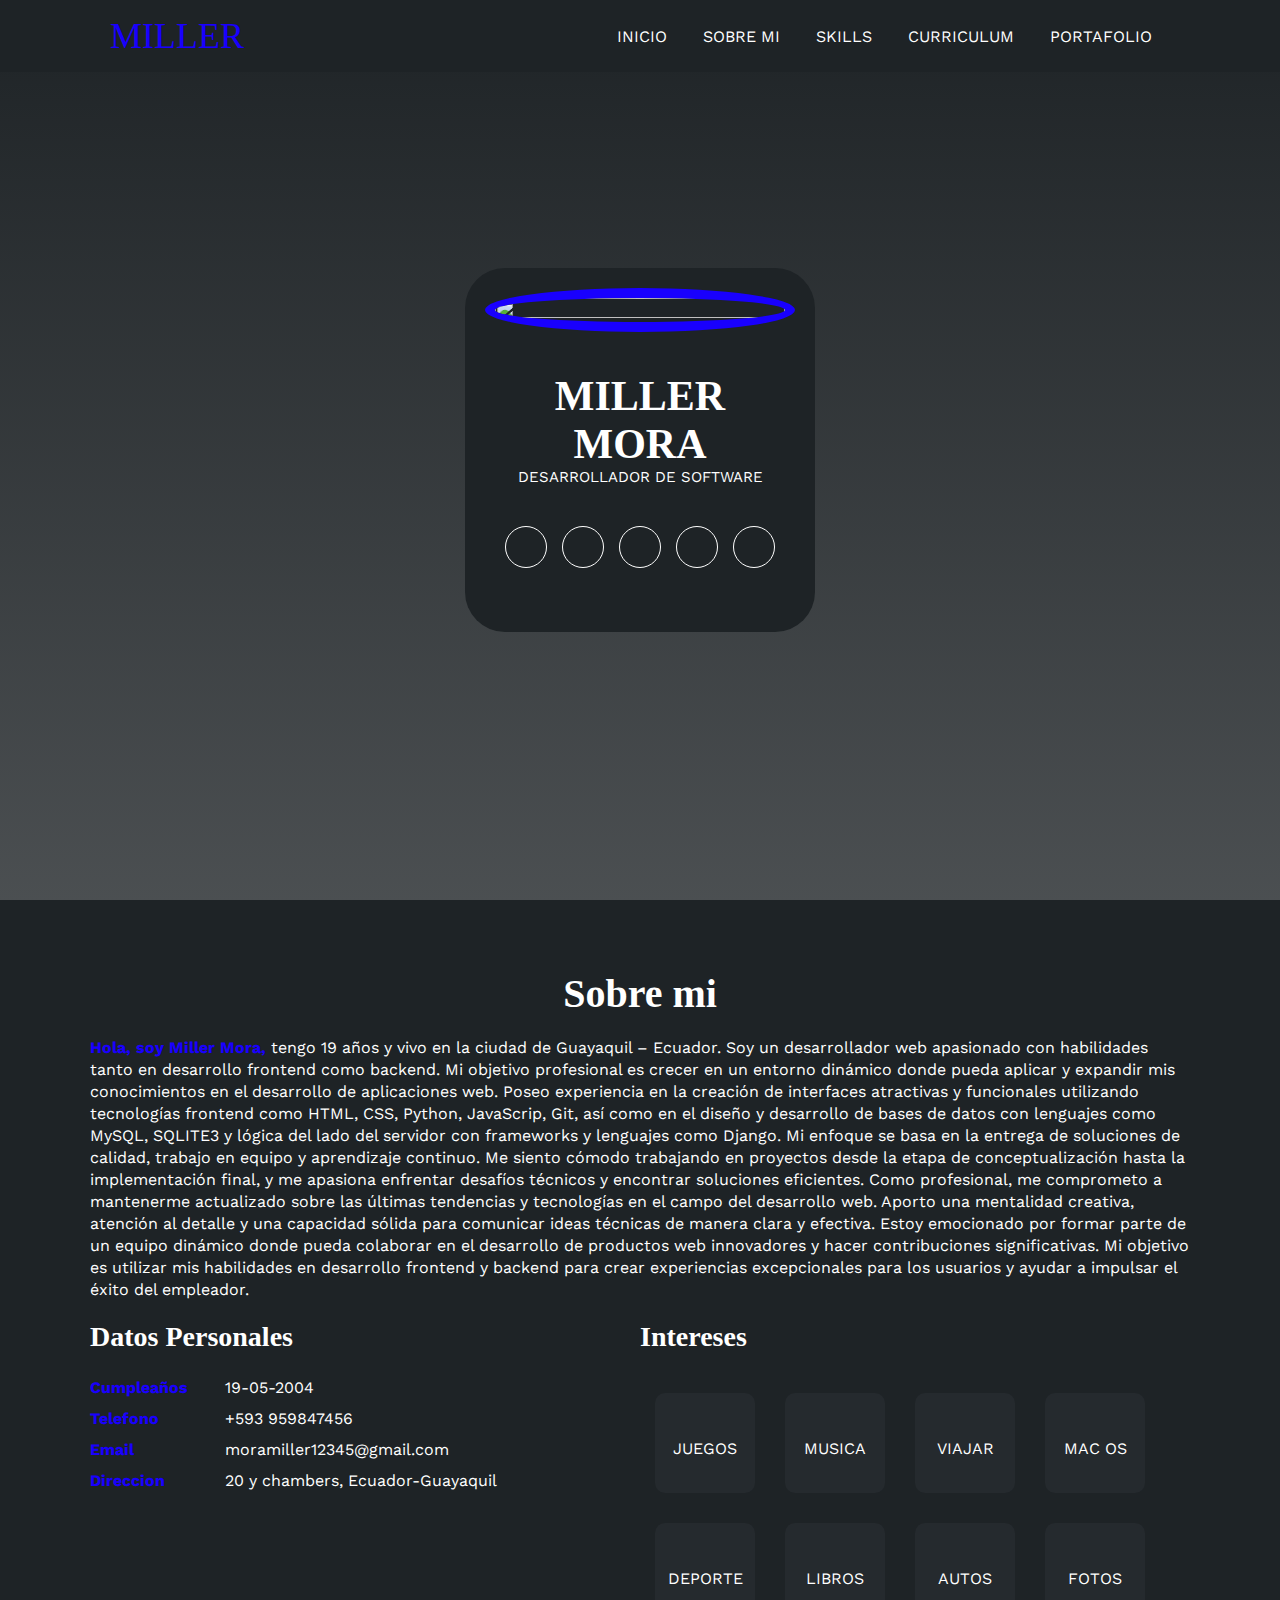
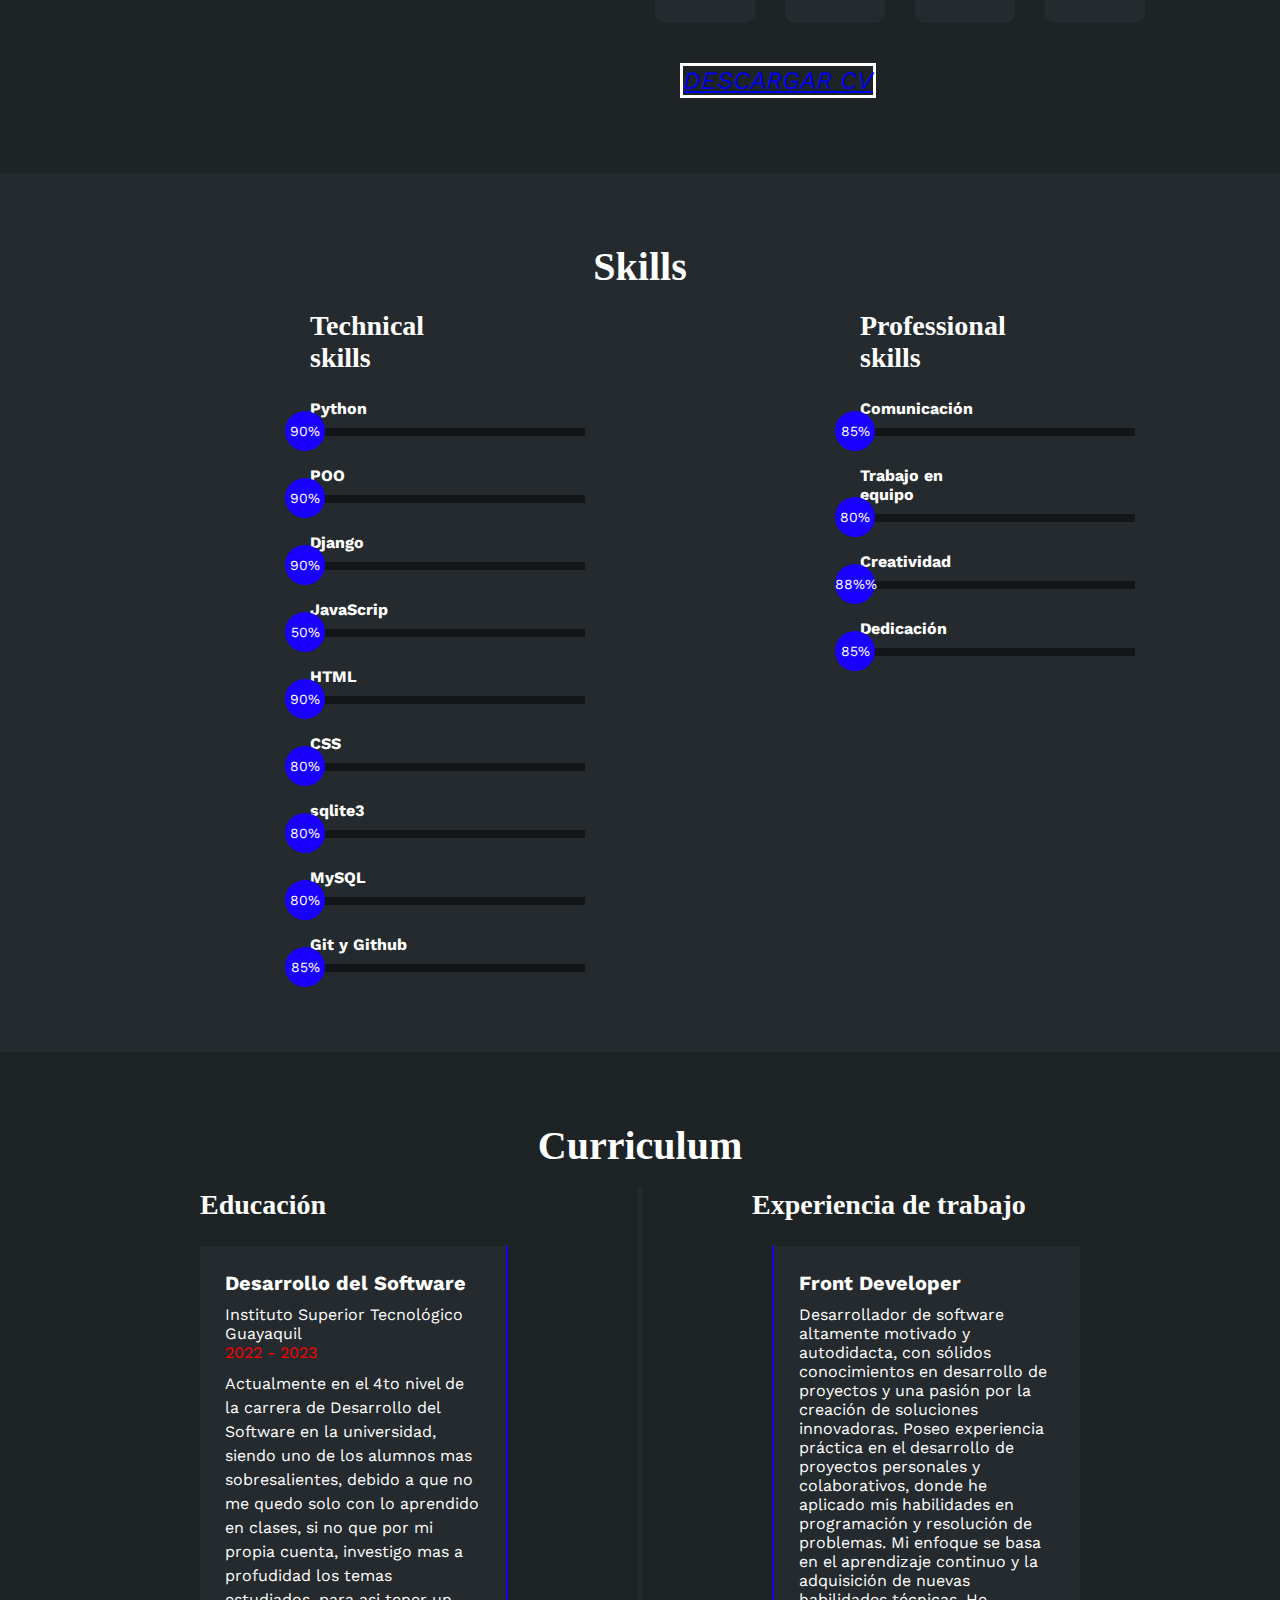
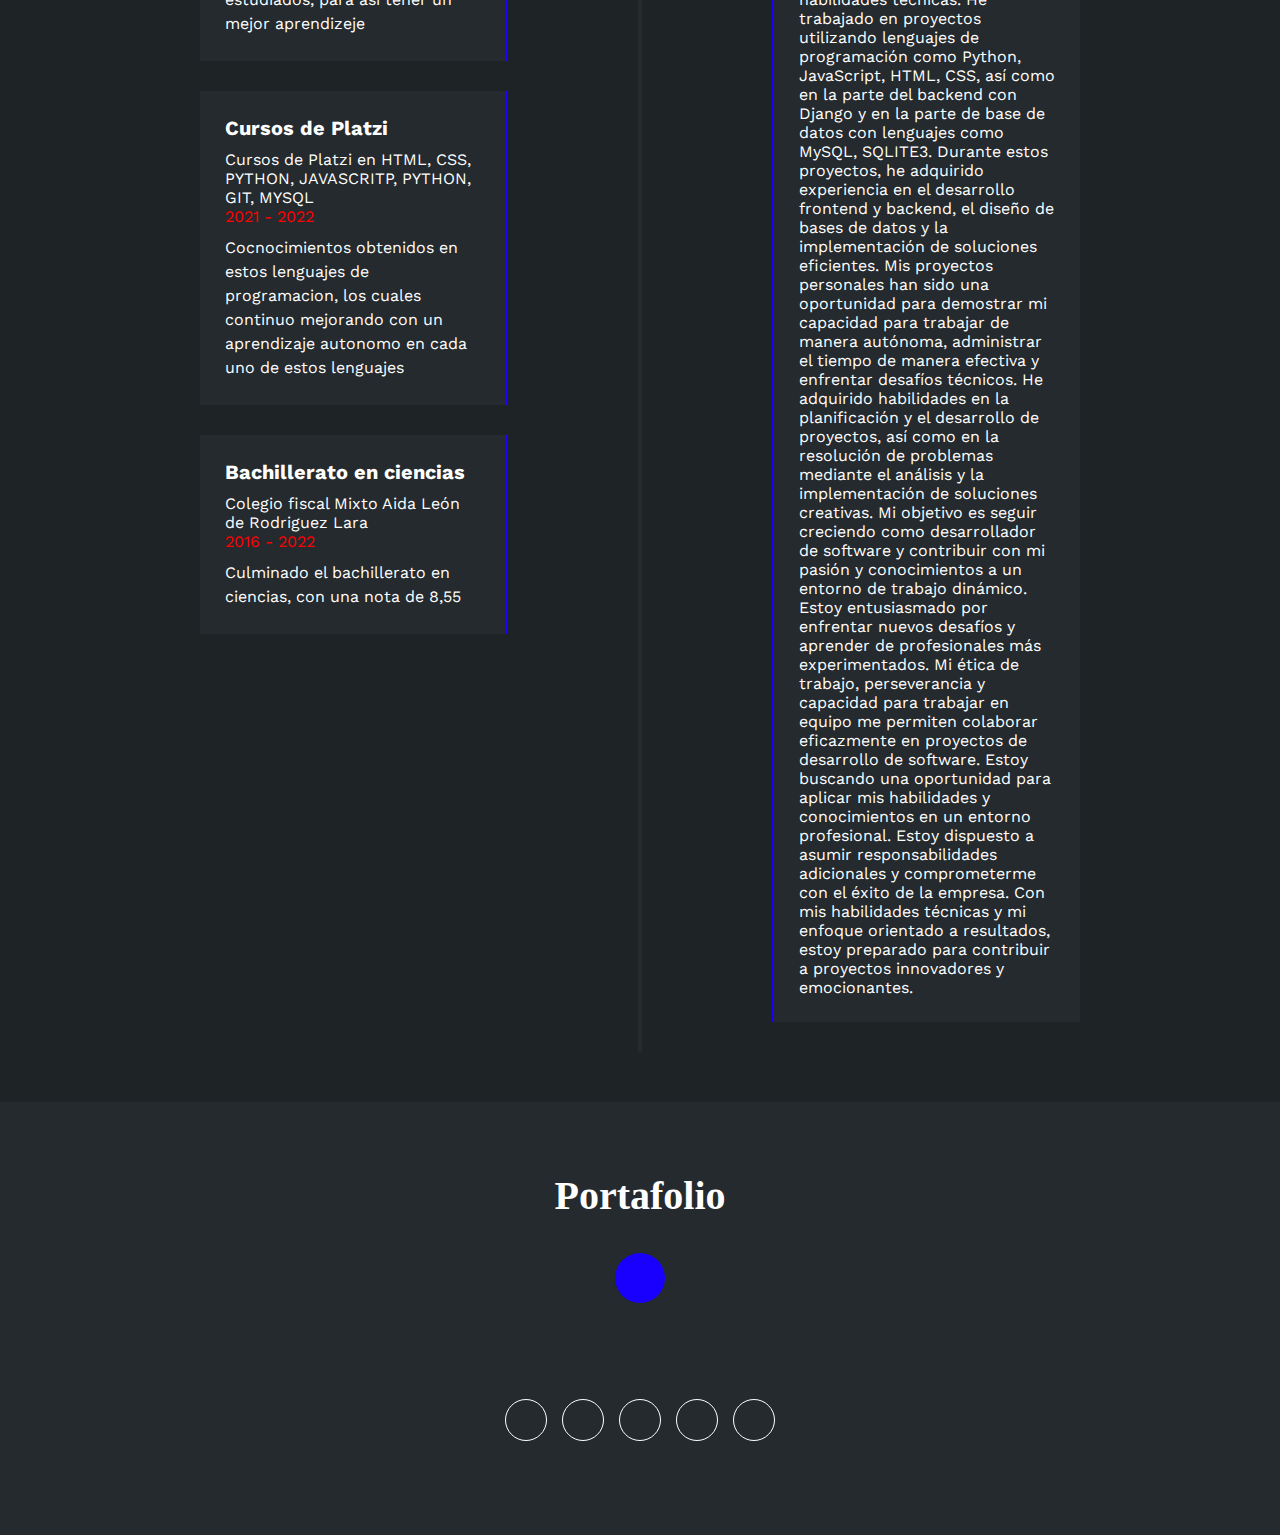
==== commit 511aafa7: "agregue un nuevo lenguaje" ====
--- a/index.html
+++ b/index.html
@@ -41,11 +41,11 @@
 				<h1>MILLER MORA</h1>
 				<h2>DESARROLLADOR DE SOFTWARE</h2>
 			<div class="redes">
-				<a href="https://www.facebook.com/miler.mora.37?mibextid=ZbWKwL"><i class="fa-brands fa-facebook"></i></a>
-				<a href="https://instagram.com/millerrrrr.mc?igshid=ZDdkNTZiNTM="><i class="fa-brands fa-instagram"></i></a>
-				<a href="https://twitter.com/Miller190504?t=iD8vT79QZHkRFDQenB3d2g&s=09"><i class="fa-brands fa-twitter"></i></a>
-				<a href="https://www.linkedin.com/in/miller-mora-6405a1255/"><i class="fa-brands fa-linkedin"></i></a>
-				<a href="https://github.com/Miller12A"><i class="fa-brands fa-github"></i></a>
+				<a href="https://www.facebook.com/miler.mora.37?mibextid=ZbWKwL" target="_blank"><i class="fa-brands fa-facebook"></i></a>
+				<a href="https://instagram.com/millerrrrr.mc?igshid=ZDdkNTZiNTM=" target="_blank"><i class="fa-brands fa-instagram"></i></a>
+				<a href="https://twitter.com/Miller190504?t=iD8vT79QZHkRFDQenB3d2g&s=09" target="_blank"><i class="fa-brands fa-twitter"></i></a>
+				<a href="https://www.linkedin.com/in/miller-mora-6405a1255/" target="_blank"><i class="fa-brands fa-linkedin"></i></a>
+				<a href="https://github.com/Miller12A" target="_blank"><i class="fa-brands fa-github"></i></a>
 			</div>
 		</div>	
 	</section>
@@ -137,7 +137,23 @@
 					<span>Python</span>
 					<div class="barra-skill">
 						<div class="progreso python">
-							<span>87%</span>
+							<span>90%</span>
+						</div>
+					</div>
+				</div>
+				<div class="skill">
+					<span>POO</span>
+					<div class="barra-skill">
+						<div class="progreso poo">
+							<span>90%</span>
+						</div>
+					</div>
+				</div>
+				<div class="skill">
+					<span>Django</span>
+					<div class="barra-skill">
+						<div class="progreso django">
+							<span>90%</span>
 						</div>
 					</div>
 				</div>
@@ -165,14 +181,7 @@
 						</div>
 					</div>
 				</div>
-				<div class="skill">
-					<span>Django</span>
-					<div class="barra-skill">
-						<div class="progreso django">
-							<span>90%</span>
-						</div>
-					</div>
-				</div>
+
 				<div class="skill">
 					<span>sqlite3</span>
 					<div class="barra-skill">
@@ -193,7 +202,7 @@
 					<span>Git y Github</span>
 					<div class="barra-skill">
 						<div class="progreso git">
-							<span>84%</span>
+							<span>85%</span>
 						</div>
 					</div>
 				</div>
@@ -355,11 +364,11 @@
 			<i class="fa-regular fa-angles-up"></i>
 		</a>
 		<div class="redes">
-			<a href="https://www.facebook.com/miler.mora.37?mibextid=ZbWKwL"><i class="fa-brands fa-facebook"></i></a>
-			<a href="https://instagram.com/millerrrrr.mc?igshid=ZDdkNTZiNTM="><i class="fa-brands fa-instagram"></i></a>
-			<a href="https://twitter.com/Miller190504?t=iD8vT79QZHkRFDQenB3d2g&s=09"><i class="fa-brands fa-twitter"></i></a>
-			<a href="https://www.linkedin.com/in/miller-mora-6405a1255/"><i class="fa-brands fa-linkedin"></i></a>
-			<a href="https://github.com/Miller12A"><i class="fa-brands fa-github"></i></a>
+			<a href="https://www.facebook.com/miler.mora.37?mibextid=ZbWKwL" target="_blank"><i class="fa-brands fa-facebook"></i></a>
+			<a href="https://instagram.com/millerrrrr.mc?igshid=ZDdkNTZiNTM=" target="_blank"><i class="fa-brands fa-instagram"></i></a>
+			<a href="https://twitter.com/Miller190504?t=iD8vT79QZHkRFDQenB3d2g&s=09" target="_blank"><i class="fa-brands fa-twitter"></i></a>
+			<a href="https://www.linkedin.com/in/miller-mora-6405a1255/" target="_blank"><i class="fa-brands fa-linkedin"></i></a>
+			<a href="https://github.com/Miller12A" target="_blank"><i class="fa-brands fa-github"></i></a>
 			</div>
 	</footer>
 	<script src="scrip.js"></script>
--- a/=estilo.css
+++ b/=estilo.css
@@ -29,7 +29,7 @@
 .contenedor-header header .logo a{
     font-family: 'Righteous';
     font-size: 36px;
-    color: #1CB698;
+    color: #1900fe;
     text-decoration: none;
 }
 .contenedor-header header ul{
@@ -45,10 +45,10 @@
     text-decoration: none;
 }
 .contenedor-header header nav ul li a:hover{
-    color: #1CB698;
+    color: #1900fe;
 }
 .nav-responsive{
-    background-color: #1CB698;
+    background-color: #1900fe;
     color: #fff;
     padding: 5px 10px;
     border-radius: 5px;
@@ -75,7 +75,7 @@
 }
 .inicio .contenido-banner img{
     margin-top: 30px;
-    border: 10px solid #1CB698;
+    border: 10px solid #1900fe;
     display: block;
     width: 100%;
     height: 100%;
@@ -105,7 +105,7 @@
     transition: .3s;
 }
 .inicio .contenido-banner .redes a:hover{
-    background-color: #1CB698;
+    background-color: #1900fe;
 }
 .sobremi{
     background-color: #1e2326;
@@ -129,7 +129,7 @@
     margin-bottom: 20px;
 }
 .sobremi .contenido-seccion p span{
-    color: #1CB698;
+    color: #1900fe;
     font-weight: bold;
 }
 .sobremi .fila{
@@ -151,11 +151,11 @@
 }
 .sobremi .fila .col ul li strong{
     display: inline-block;
-    color: #1CB698;
+    color: #1900fe;
     width: 130px;
 }
 .sobremi .fila .col ul li span{
-    background-color: #1CB698;
+    background-color: #1900fe;
     padding: 3px;
     font-weight: bold;
     border-radius: 5px;
@@ -177,7 +177,7 @@
     transition: .3s;
 }
 .sobremi .fila .col .contenedor-intereses .interes:hover{
-    background-color: #1CB698;
+    background-color: #1900fe;
 }
 .sobremi .fila .col .contenedor-intereses .interes i{
     font-size: 30px;
@@ -186,14 +186,14 @@
 .sobremi button{
     cursor: pointer;
     background-color: transparent;
-    border: 2px solid #fff;
+    border: 3px solid #fff;
     width: fit-content;
     display: block;
-    margin: 10px 22px;
-    font-size: 20px;
+    margin: 25px 40px;
+    font-size: 25px;
     position: relative;
     z-index: 10;
-    font-family: 'Righteous';
+    font-family: 'arial';
 
 }
 .sobremi button .overlay{
@@ -202,7 +202,7 @@
     left: 0;
     width: 0;
     height: 100%;
-    background-color: #1CB698;
+    background-color: #fff;
     z-index: -1;
     transition: 1s;
 }
@@ -251,7 +251,7 @@
     margin-bottom: 30px;
 }
 .skills .skill .progreso{
-    background-color: #1CB698;
+    background-color: #1900fe;
     position: absolute;
     top: 0;
     left: 0;
@@ -261,7 +261,7 @@
     position: absolute;
     height: 40px;
     width: 40px;
-    background-color: #1CB698;
+    background-color: #1900fe;
     border-radius: 50px;
     line-height: 40px;
     text-align: center;
@@ -280,27 +280,51 @@
 }
 .skills .skill .html{
     width: 0%;
-    animation: 2s htmlcss forwards;
-}
-@keyframes htmlcss {
+    animation: 2s html forwards;
+}
+@keyframes html {
+    0%{width: 0%;}
+    100%{width: 90%;}
+}
+.skills .skill .css{
+    width: 0%;
+    animation: 2s css forwards;
+}
+@keyframes css {
     0%{width: 0%;}
     100%{width: 80%;}
 }
-.skills .skill .css{
-    width: 0%;
-    animation: 2s css forwards;
-}
-@keyframes css {
-    0%{width: 0%;}
-    100%{width: 84%;}
-}
 .skills .skill .python{
     width: 0%;
     animation: 2s python forwards;
 }
 @keyframes python {
     0%{width: 0%;}
-    100%{width: 70%;}
+    100%{width: 90%;}
+}
+.skills .skill .django{
+    width: 0%;
+    animation: 2s django forwards;
+}
+@keyframes django {
+    0%{width: 0%;}
+    100%{width: 90%;}
+}
+.skills .skill .poo{
+    width: 0%;
+    animation: 2s poo forwards;
+}
+@keyframes poo {
+    0%{width: 0%;}
+    100%{width: 90%;}
+}
+.skills .skill .sqlite3{
+    width: 0%;
+    animation: 2s sqlite3 forwards;
+}
+@keyframes sqlite3 {
+    0%{width: 0%;}
+    100%{width: 80%;}
 }
 .skills .skill .sql{
     width: 0%;
@@ -316,7 +340,7 @@
 }
 @keyframes git {
     0%{width: 0%;}
-    100%{width: 84%;}
+    100%{width: 85%;}
 }
 .skills .skill .comunicacion{
     width: 0%;
@@ -407,11 +431,11 @@
     line-height: 24px;
 }
 .curriculum .fila .izq{
-    border-right: 2px solid #1CB698;
+    border-right: 2px solid #1900fe;
     margin-right: 20px;
 }
 .curriculum .fila .der{
-    border-left: 2px solid #1CB698;
+    border-left: 2px solid #1900fe;
     margin-left: 20px;
 }
 /*SECCION PORTAFOLIO*/
@@ -453,7 +477,7 @@
     width: 100%;
     height: 100%;
     text-align: center;
-    background: linear-gradient(rgba(28,182,152,.8), rgba(28,182,152,.8));
+    background: linear-gradient(rgba(0, 0, 0, 0.8), rgba(0, 0, 0, 0.964));
     display: flex;
     flex-direction: column;
     justify-content: center;
@@ -500,7 +524,7 @@
     display: block;
     width: 50px;
     height: 50px;
-    background-color: #1CB698;
+    background-color: #1900fe;
     color: #fff;
     position: absolute;
     left: 50%;
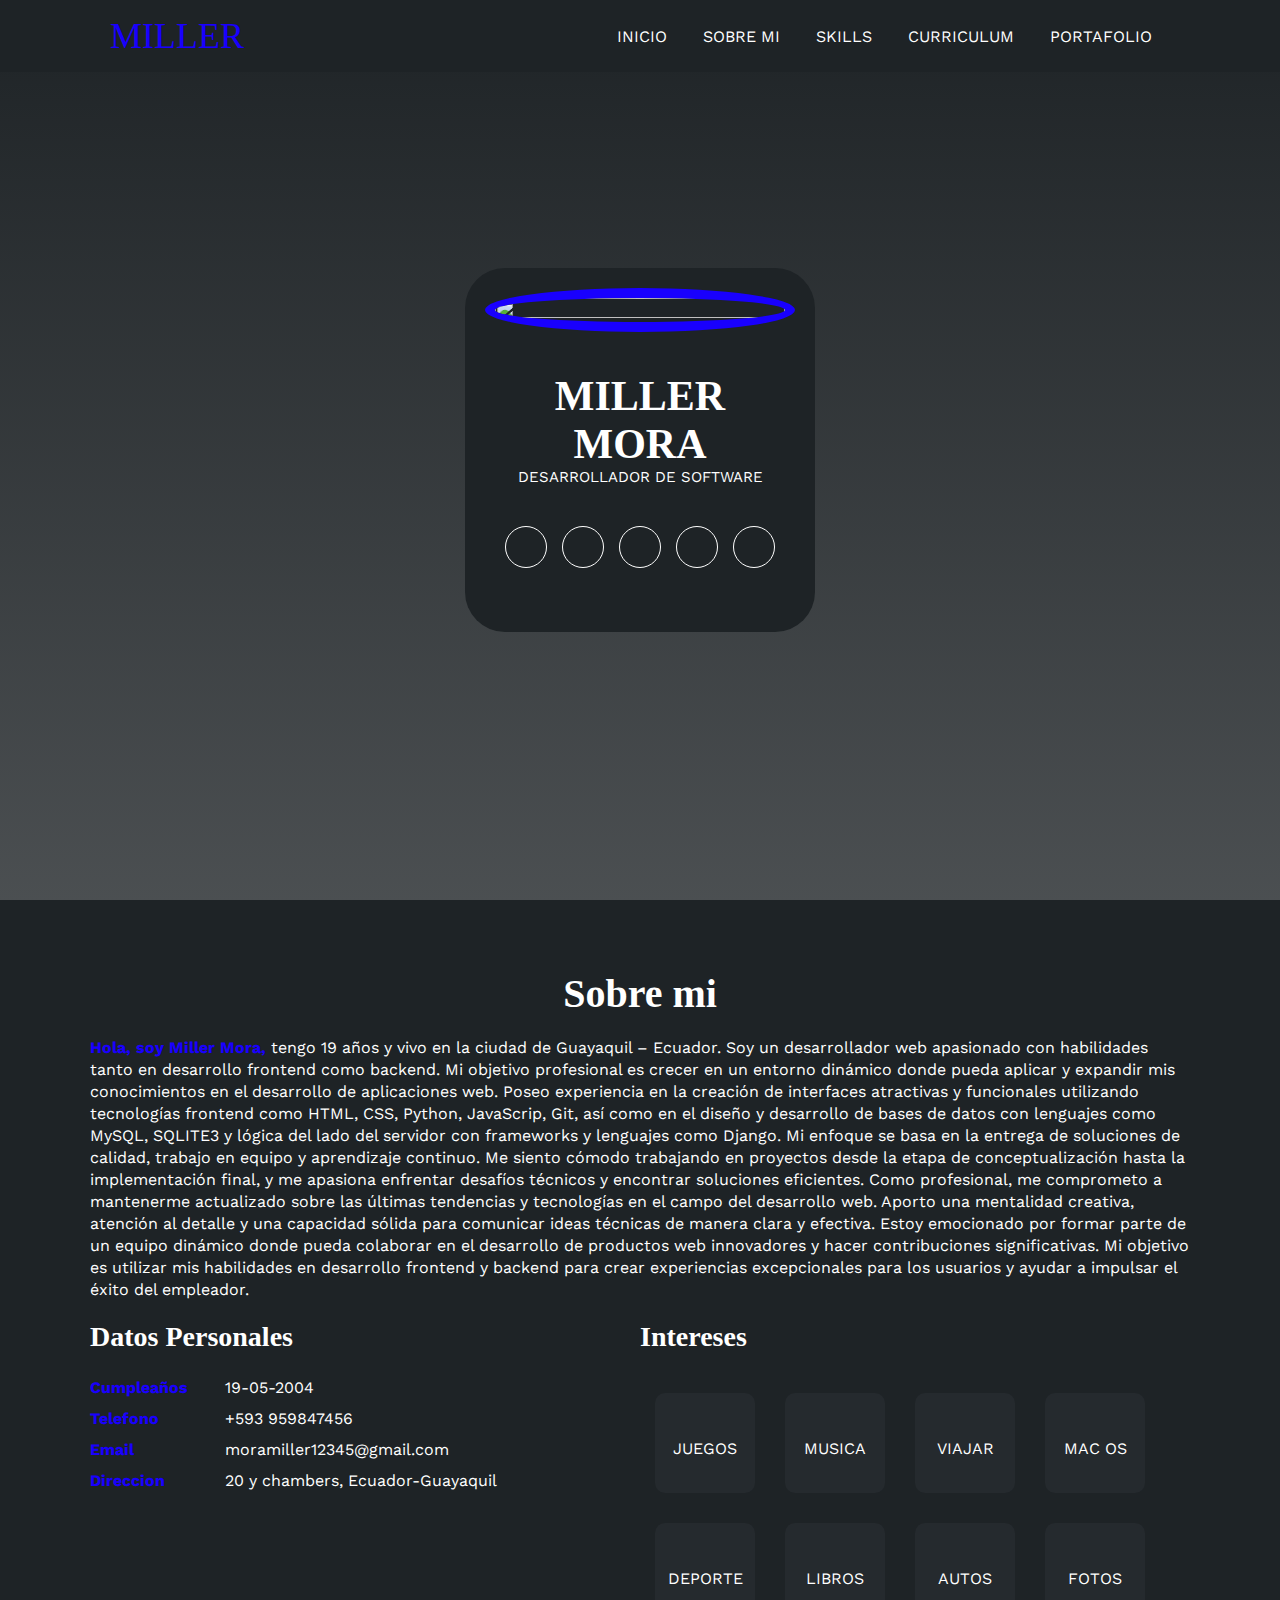
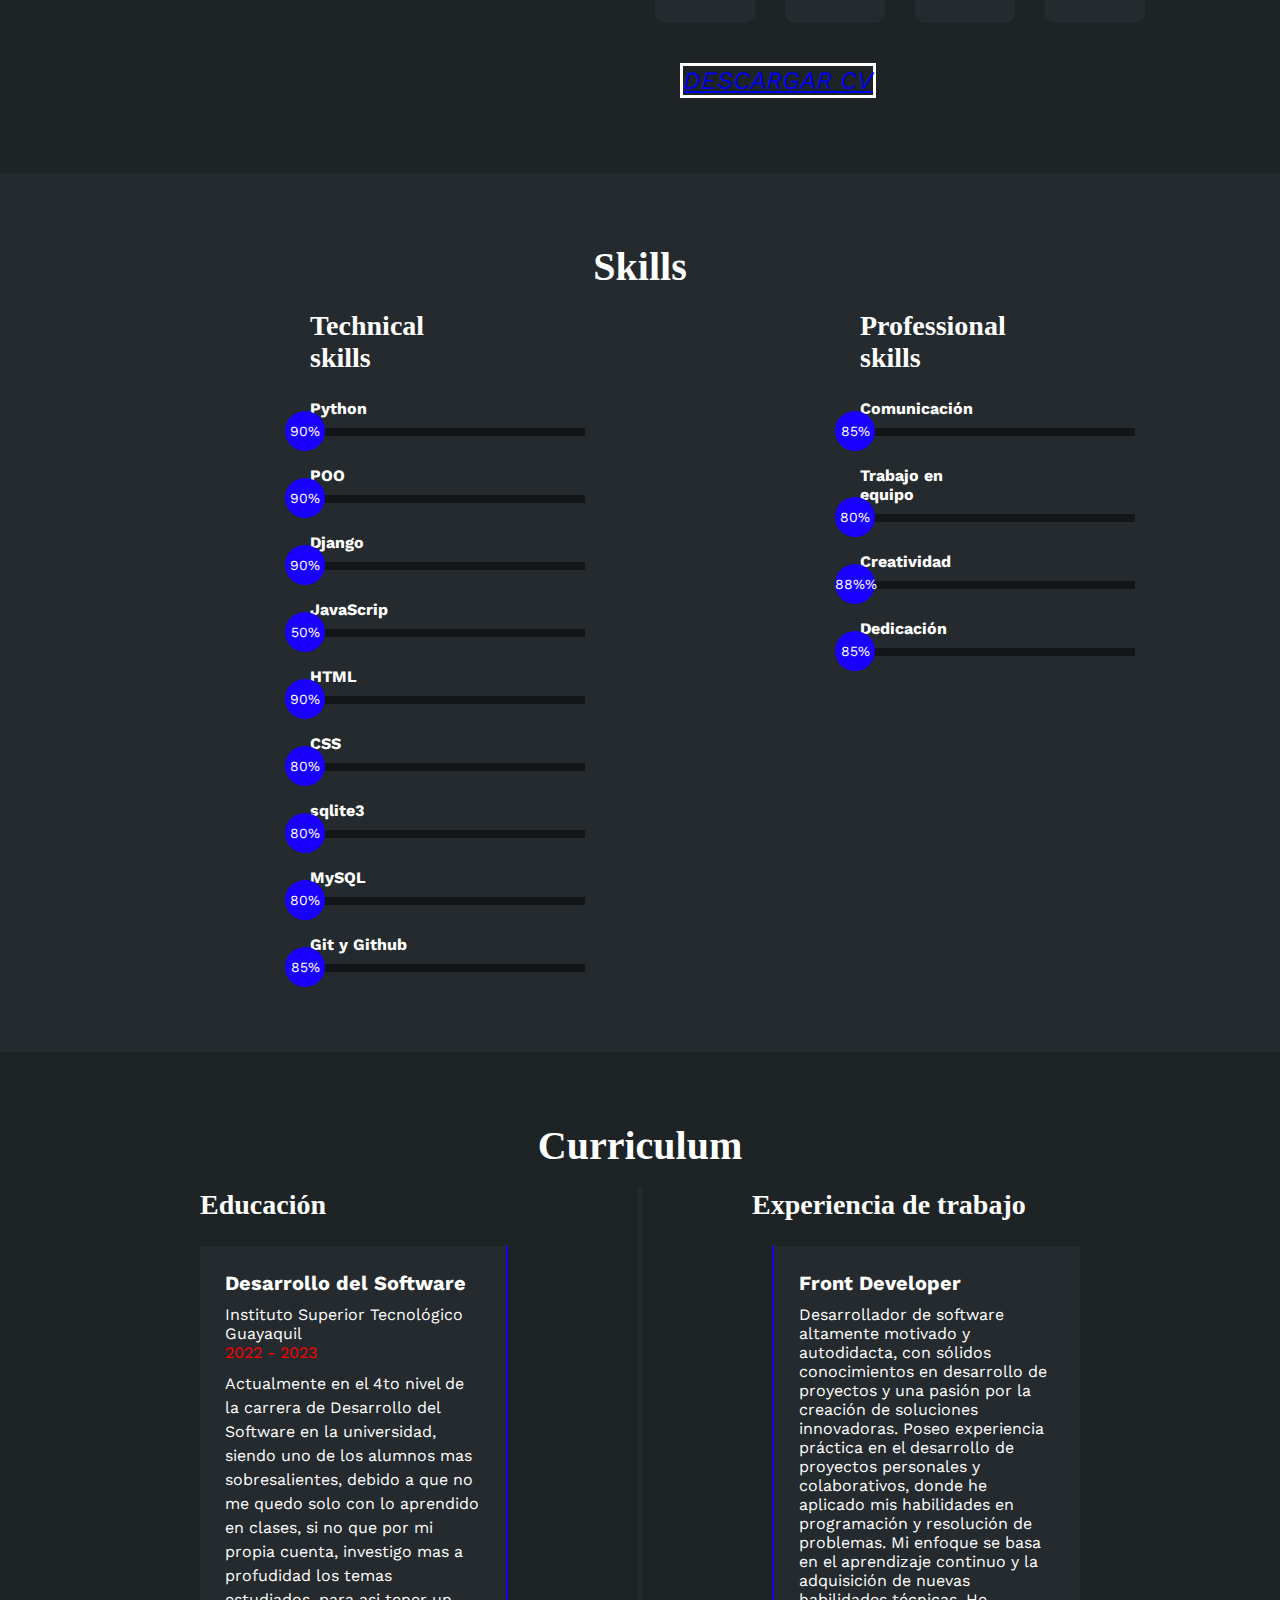
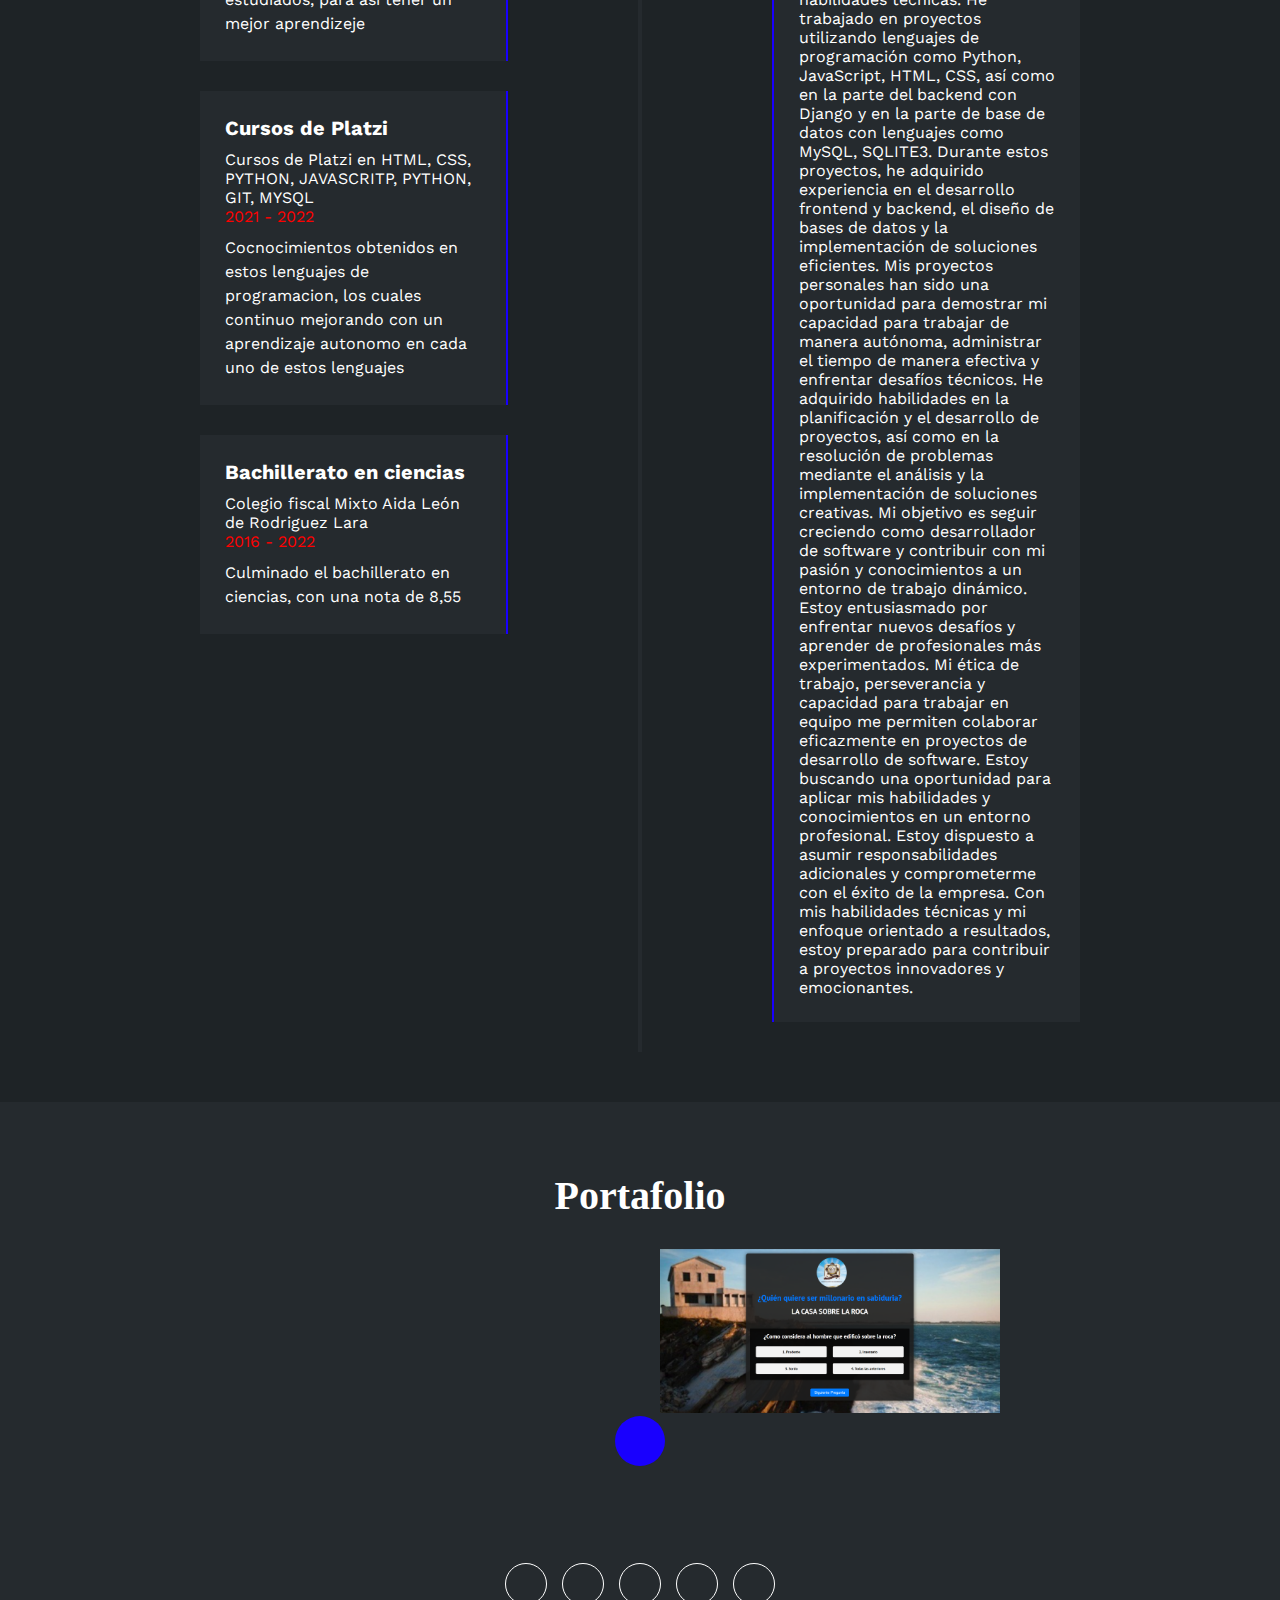
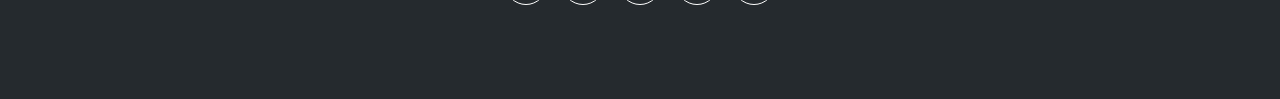
==== commit 08171683: "Agregamos un  nuevo proyecto al portafolio" ====
--- a/index.html
+++ b/index.html
@@ -340,9 +340,9 @@
 					</div>
 				</div>
 				<div class="proyecto">
-					<img src="Imagenes/GPS.png" alt="">
-					<div class="overlay">
-						<a href="https://miller12a.github.io/GPS.github.io/" target="_blank"><h3>GPS</h3></a>
+					<img src="Imagenes/millonario.png" alt="">
+					<div class="overlay">
+						<a href="https://miller12a.github.io/millonariosmi.github.io/" target="_blank"><h3>¿Quien quiere ser millonario?</h3></a>
 						<p>Link de la pagina</p>
 					</div>
 				</div>
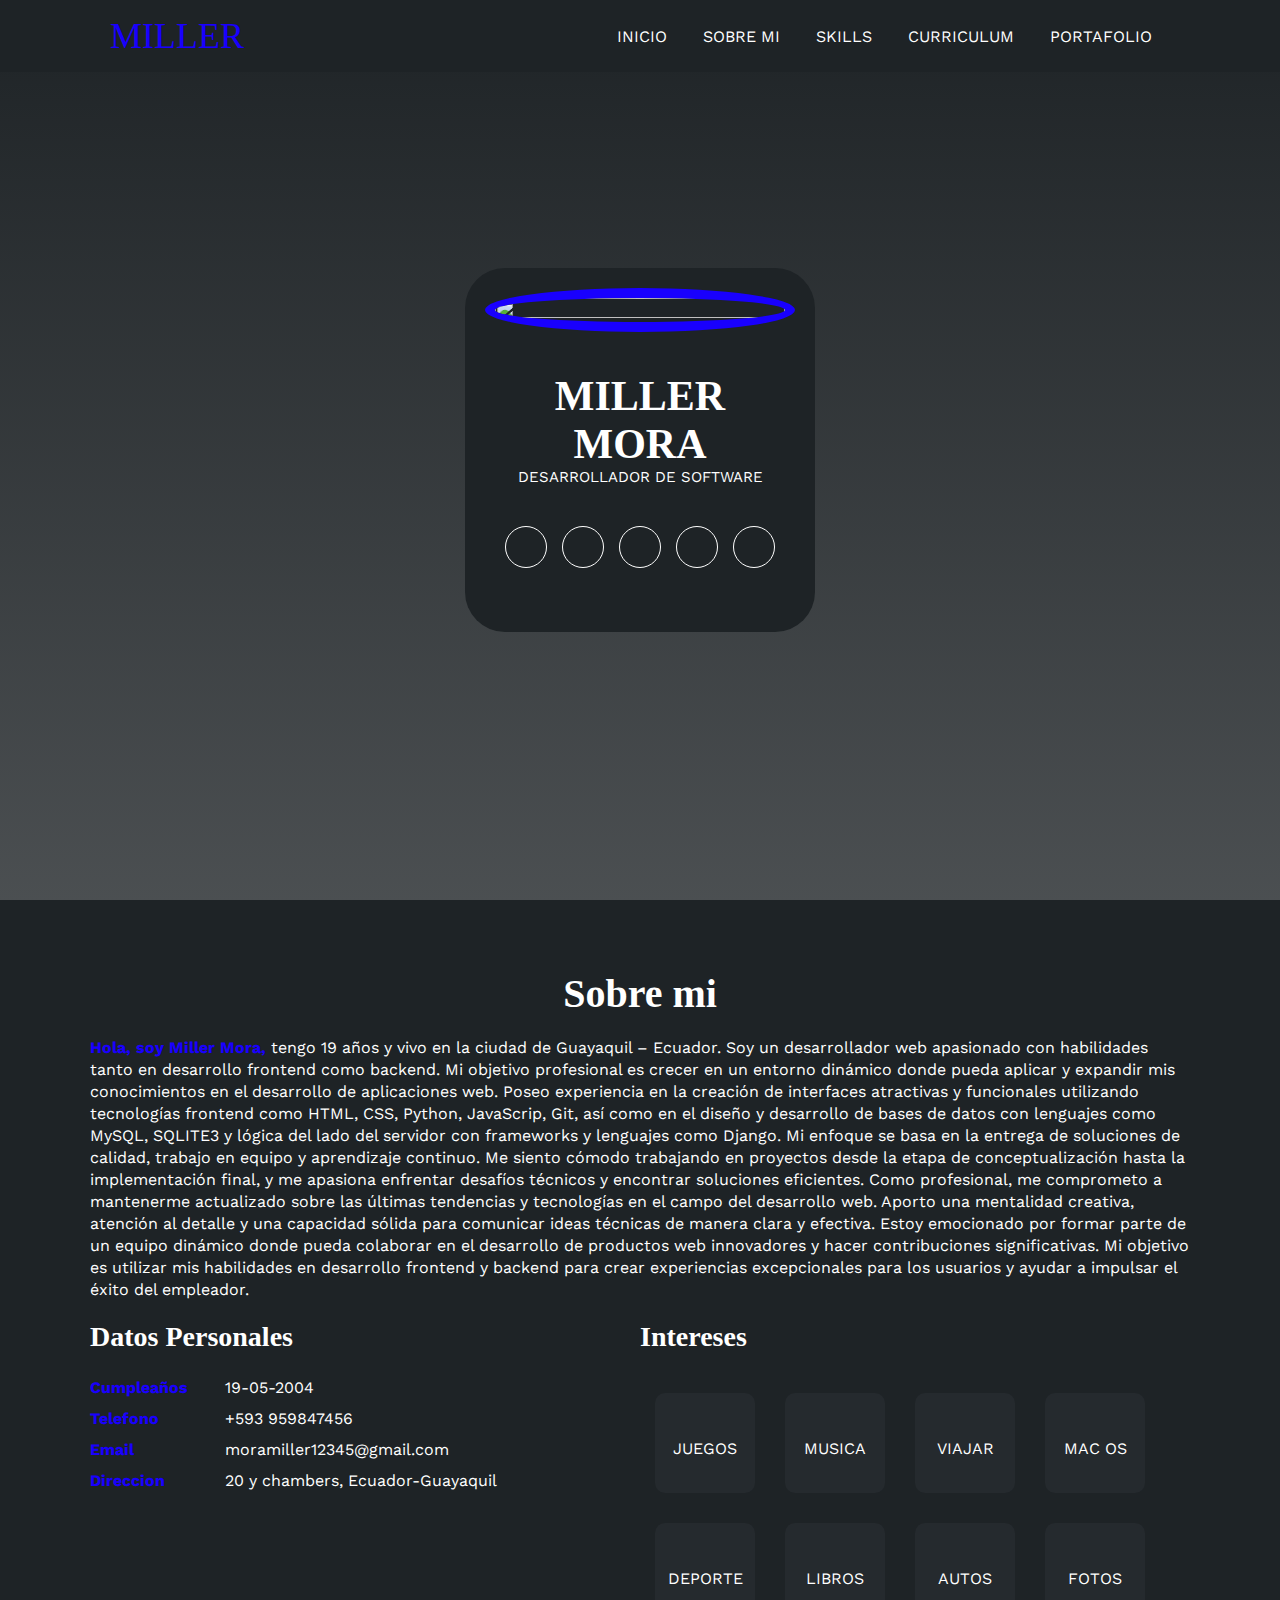
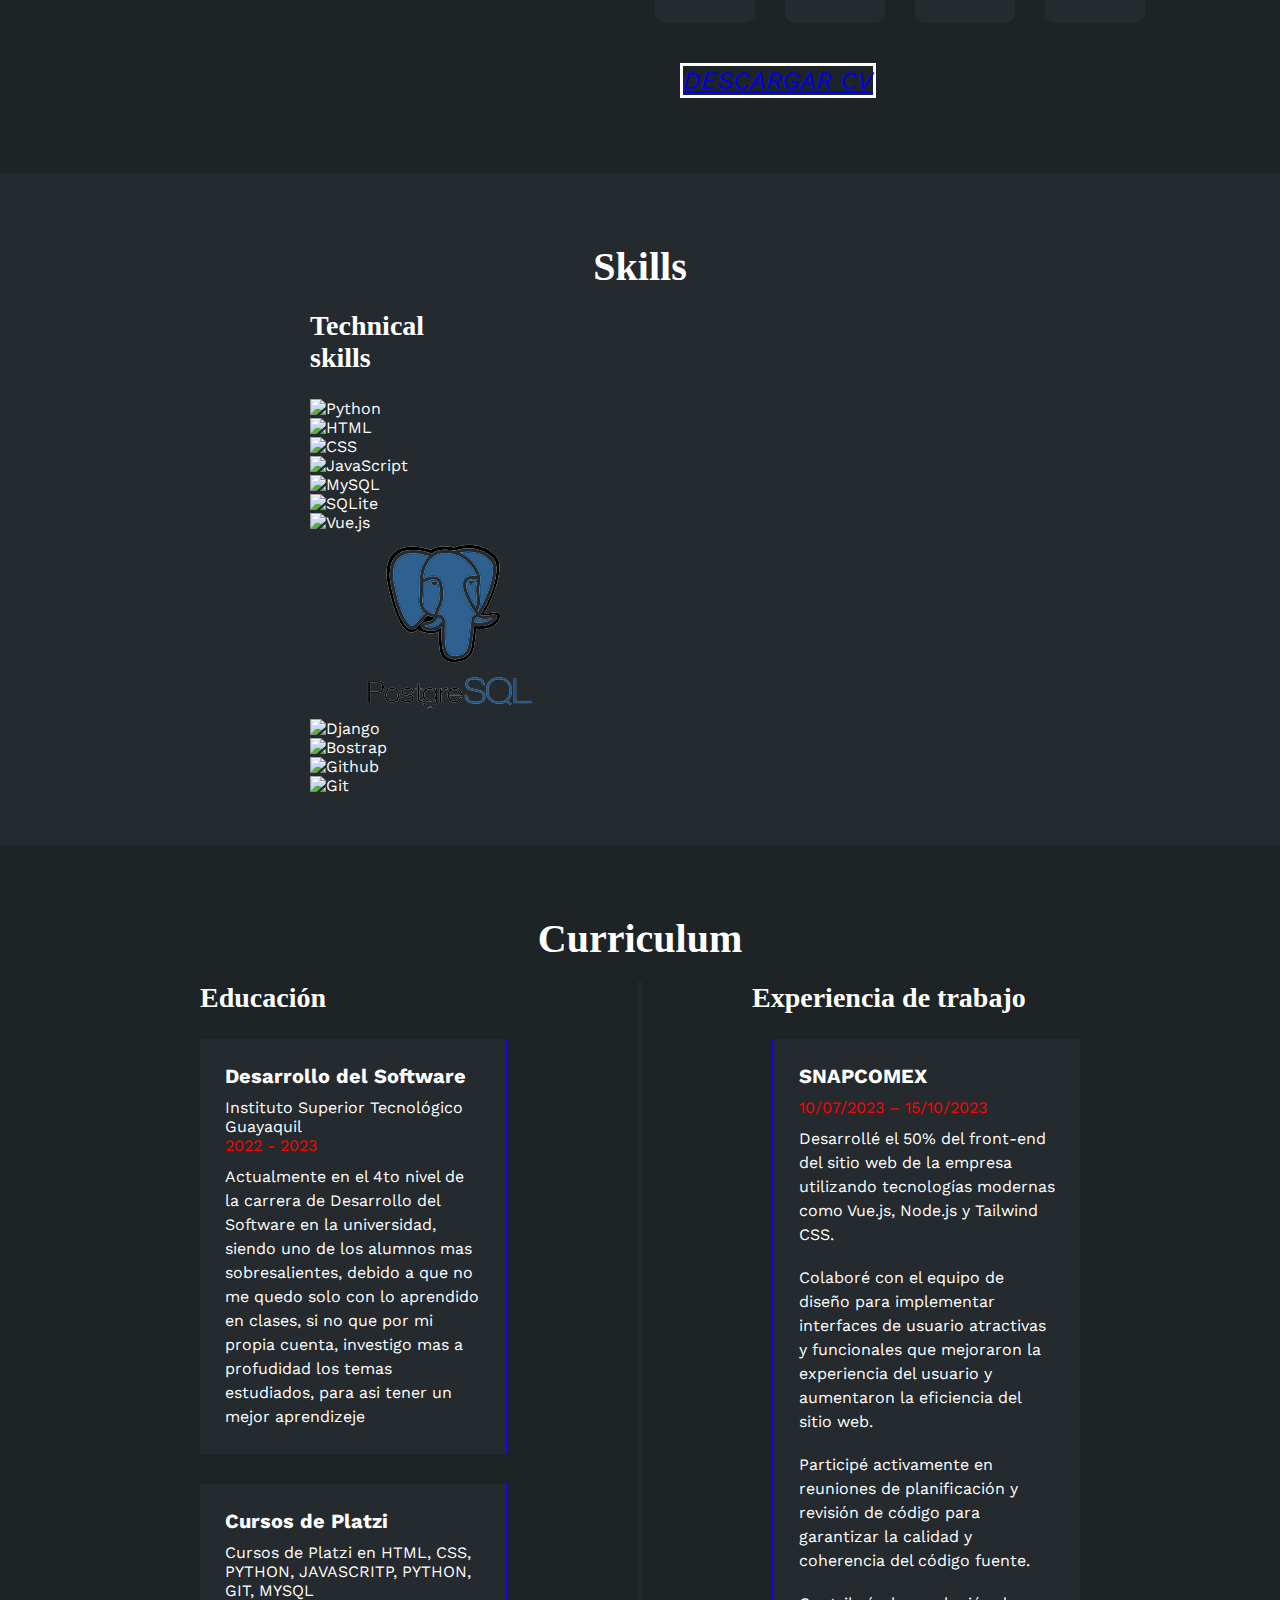
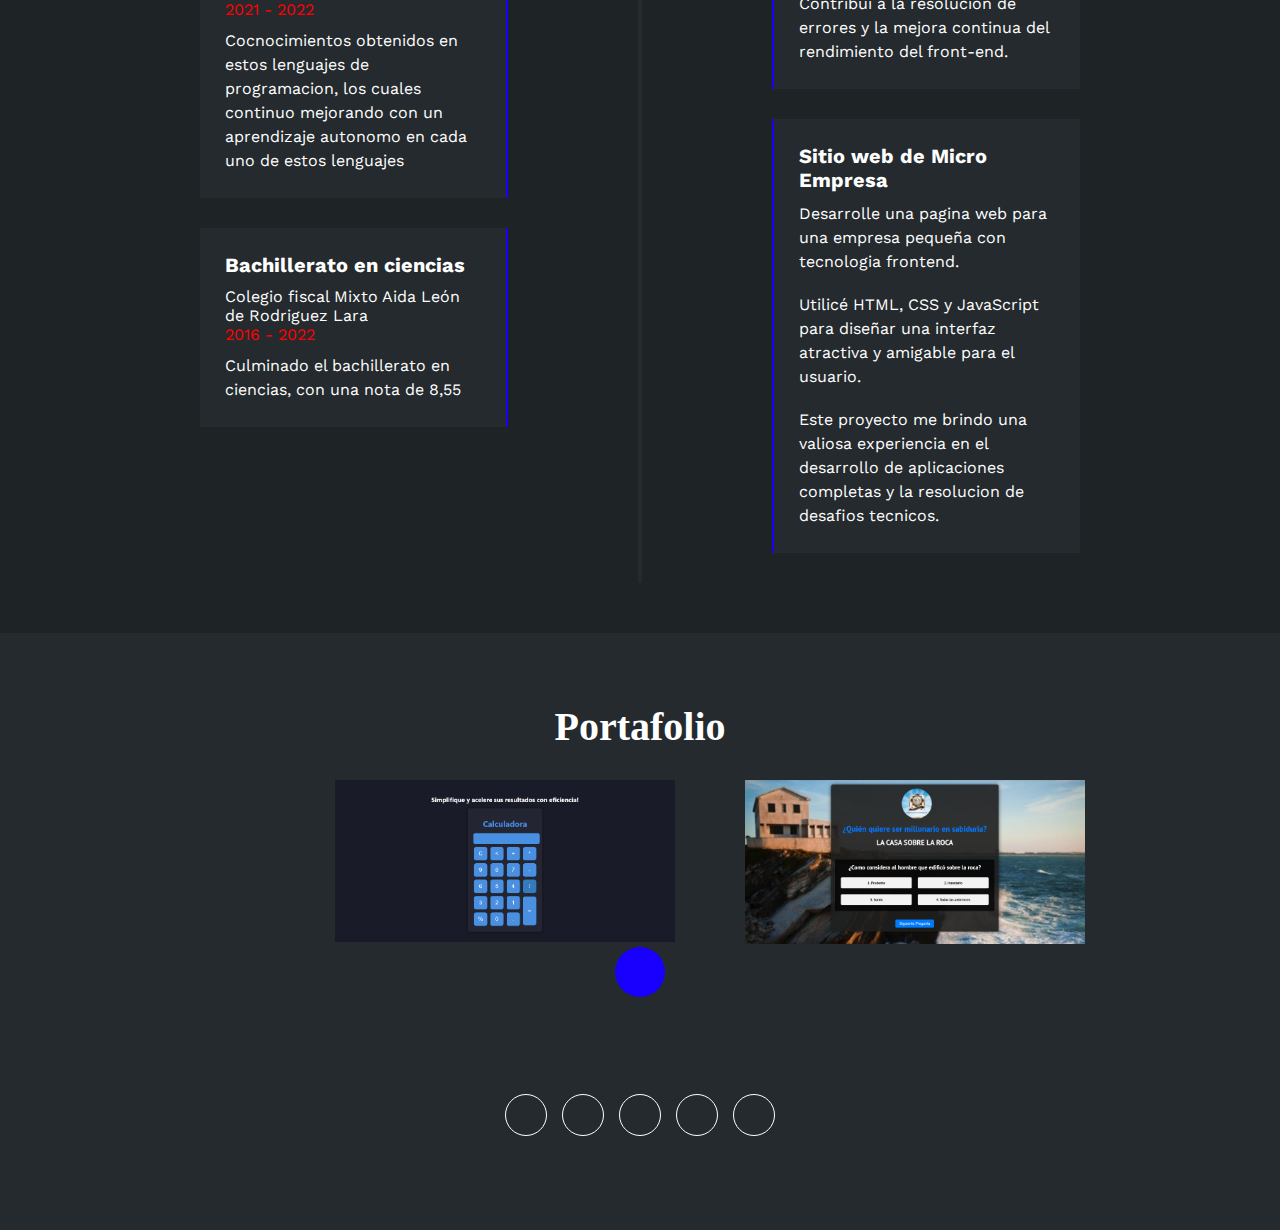
==== commit 46b02ce9: "agregamos el lenguaje de consultas postgressSQL" ====
--- a/index.html
+++ b/index.html
@@ -5,11 +5,14 @@
 	<meta charset="utf-8">
 	<meta http-equiv="X-UA-Compatible" content="IE-edge">
 	<meta name="viewport" content="width-device-width, initial-scale=1.0">
-	<link rel="stylesheet" href="https://cdnjs.cloudflare.com/ajax/libs/font-awesome/6.4.0/css/all.min.css" integrity="sha512-iecdLmaskl7CVkqkXNQ/ZH/XLlvWZOJyj7Yy7tcenmpD1ypASozpmT/E0iPtmFIB46ZmdtAc9eNBvH0H/ZpiBw==" crossorigin="anonymous" referrerpolicy="no-referrer" />
+	<link rel="stylesheet" href="https://cdnjs.cloudflare.com/ajax/libs/font-awesome/6.4.0/css/all.min.css"
+		integrity="sha512-iecdLmaskl7CVkqkXNQ/ZH/XLlvWZOJyj7Yy7tcenmpD1ypASozpmT/E0iPtmFIB46ZmdtAc9eNBvH0H/ZpiBw=="
+		crossorigin="anonymous" referrerpolicy="no-referrer" />
 	<title>Miller Mora/PORTAFOLIO</title>
 	<link rel="stylesheet" href="=estilo.css">
-	<link rel="icon" href="Imagenes/icono.jpeg">
+	<link rel="icon" href="Imagenes/icono.png">
 </head>
+
 <body>
 	<!--MENU ENCABEZADO-->
 	<div class="contenedor-header">
@@ -31,30 +34,49 @@
 			</div>
 		</header>
 	</div>
-		
+
 	<!--SECCION INICIO-->
 	<section id="inicio" class="inicio">
 		<div class="contenido-banner">
 			<div class="contenedor-img">
 				<img src="Imagenes/perfil2.jpg" alt="">
 			</div>
-				<h1>MILLER MORA</h1>
-				<h2>DESARROLLADOR DE SOFTWARE</h2>
+			<h1>MILLER MORA</h1>
+			<h2>DESARROLLADOR DE SOFTWARE</h2>
 			<div class="redes">
-				<a href="https://www.facebook.com/miler.mora.37?mibextid=ZbWKwL" target="_blank"><i class="fa-brands fa-facebook"></i></a>
-				<a href="https://instagram.com/millerrrrr.mc?igshid=ZDdkNTZiNTM=" target="_blank"><i class="fa-brands fa-instagram"></i></a>
-				<a href="https://twitter.com/Miller190504?t=iD8vT79QZHkRFDQenB3d2g&s=09" target="_blank"><i class="fa-brands fa-twitter"></i></a>
-				<a href="https://www.linkedin.com/in/miller-mora-6405a1255/" target="_blank"><i class="fa-brands fa-linkedin"></i></a>
+				<a href="https://www.facebook.com/miler.mora.37?mibextid=ZbWKwL" target="_blank"><i
+						class="fa-brands fa-facebook"></i></a>
+				<a href="https://instagram.com/millerrrrr.mc?igshid=ZDdkNTZiNTM=" target="_blank"><i
+						class="fa-brands fa-instagram"></i></a>
+				<a href="https://twitter.com/Miller190504?t=iD8vT79QZHkRFDQenB3d2g&s=09" target="_blank"><i
+						class="fa-brands fa-twitter"></i></a>
+				<a href="https://www.linkedin.com/in/miller-mora-6405a1255/" target="_blank"><i
+						class="fa-brands fa-linkedin"></i></a>
 				<a href="https://github.com/Miller12A" target="_blank"><i class="fa-brands fa-github"></i></a>
 			</div>
-		</div>	
+		</div>
 	</section>
 
 	<!--SECCION SOBRE MI-->
 	<section id="sobremi" class="sobremi">
 		<div class="contenido-seccion">
 			<h2>Sobre mi</h2>
-			<p><span>Hola, soy Miller Mora, </span>tengo 19 años y vivo en la ciudad de Guayaquil – Ecuador. Soy un desarrollador web apasionado con habilidades tanto en desarrollo frontend como backend. Mi objetivo profesional es crecer en un entorno dinámico donde pueda aplicar y expandir mis conocimientos en el desarrollo de aplicaciones web. Poseo experiencia en la creación de interfaces atractivas y funcionales utilizando tecnologías frontend como HTML, CSS, Python, JavaScrip, Git, así como en el diseño y desarrollo de bases de datos con lenguajes como MySQL, SQLITE3 y lógica del lado del servidor con frameworks y lenguajes como Django. Mi enfoque se basa en la entrega de soluciones de calidad, trabajo en equipo y aprendizaje continuo. Me siento cómodo trabajando en proyectos desde la etapa de conceptualización hasta la implementación final, y me apasiona enfrentar desafíos técnicos y encontrar soluciones eficientes. Como profesional, me comprometo a mantenerme actualizado sobre las últimas tendencias y tecnologías en el campo del desarrollo web. Aporto una mentalidad creativa, atención al detalle y una capacidad sólida para comunicar ideas técnicas de manera clara y efectiva. Estoy emocionado por formar parte de un equipo dinámico donde pueda colaborar en el desarrollo de productos web innovadores y hacer contribuciones significativas. Mi objetivo es utilizar mis habilidades en desarrollo frontend y backend para crear experiencias excepcionales para los usuarios y ayudar a impulsar el éxito del empleador.</p>
+			<p><span>Hola, soy Miller Mora, </span>tengo 19 años y vivo en la ciudad de Guayaquil – Ecuador. Soy un
+				desarrollador web apasionado con habilidades tanto en desarrollo frontend como backend. Mi objetivo
+				profesional es crecer en un entorno dinámico donde pueda aplicar y expandir mis conocimientos en el
+				desarrollo de aplicaciones web. Poseo experiencia en la creación de interfaces atractivas y funcionales
+				utilizando tecnologías frontend como HTML, CSS, Python, JavaScrip, Git, así como en el diseño y
+				desarrollo de bases de datos con lenguajes como MySQL, SQLITE3 y lógica del lado del servidor con
+				frameworks y lenguajes como Django. Mi enfoque se basa en la entrega de soluciones de calidad, trabajo
+				en equipo y aprendizaje continuo. Me siento cómodo trabajando en proyectos desde la etapa de
+				conceptualización hasta la implementación final, y me apasiona enfrentar desafíos técnicos y encontrar
+				soluciones eficientes. Como profesional, me comprometo a mantenerme actualizado sobre las últimas
+				tendencias y tecnologías en el campo del desarrollo web. Aporto una mentalidad creativa, atención al
+				detalle y una capacidad sólida para comunicar ideas técnicas de manera clara y efectiva. Estoy
+				emocionado por formar parte de un equipo dinámico donde pueda colaborar en el desarrollo de productos
+				web innovadores y hacer contribuciones significativas. Mi objetivo es utilizar mis habilidades en
+				desarrollo frontend y backend para crear experiencias excepcionales para los usuarios y ayudar a
+				impulsar el éxito del empleador.</p>
 			<div class="fila">
 				<!--DATOS PERSONALES-->
 				<div class="col">
@@ -116,7 +138,8 @@
 							<span>FOTOS</span>
 						</div>
 						<button>
-							<a href="Miller Jeampier Mora Choez CV.pdf" target="_blank"><i class="fa-solid fa-download">DESCARGAR CV</i></a>
+							<a href="Miller Mora CV.pdf" target="_blank"><i
+									class="fa-solid fa-download">DESCARGAR CV</i></a>
 							<span class="overlay"></span>
 						</button>
 					</div>
@@ -125,127 +148,61 @@
 		</div>
 	</section>
 
-	<!--SECCION SKILLS-->
-	<section class="skills" id="skills">
-		<div class="contenido-seccion">
-			<h2>Skills</h2>
-			<div class="fila">
-				<!--TECHNICAL SKILLS-->
-				<div class="col">
-				<h3>Technical skills</h3>
-				<div class="skill">
-					<span>Python</span>
-					<div class="barra-skill">
-						<div class="progreso python">
-							<span>90%</span>
-						</div>
-					</div>
-				</div>
-				<div class="skill">
-					<span>POO</span>
-					<div class="barra-skill">
-						<div class="progreso poo">
-							<span>90%</span>
-						</div>
-					</div>
-				</div>
-				<div class="skill">
-					<span>Django</span>
-					<div class="barra-skill">
-						<div class="progreso django">
-							<span>90%</span>
-						</div>
-					</div>
-				</div>
-				<div class="skill">
-					<span>JavaScrip</span>
-					<div class="barra-skill">
-						<div class="progreso javascript">
-							<span>50%</span>
-						</div>
-					</div>
-				</div>
-				<div class="skill">
-					<span>HTML</span>
-					<div class="barra-skill">
-						<div class="progreso html">
-							<span>90%</span>
-						</div>
-					</div>
-				</div>
-				<div class="skill">
-					<span>CSS</span>
-					<div class="barra-skill">
-						<div class="progreso css">
-							<span>80%</span>
-						</div>
-					</div>
-				</div>
-
-				<div class="skill">
-					<span>sqlite3</span>
-					<div class="barra-skill">
-						<div class="progreso sqlite3">
-							<span>80%</span>
-						</div>
-					</div>
-				</div>
-				<div class="skill">
-					<span>MySQL</span>
-					<div class="barra-skill">
-						<div class="progreso sql">
-							<span>80%</span>
-						</div>
-					</div>
-				</div>
-				<div class="skill">
-					<span>Git y Github</span>
-					<div class="barra-skill">
-						<div class="progreso git">
-							<span>85%</span>
-						</div>
-					</div>
-				</div>
-				</div>
-				<!--PROFESSIONAL SKILLS-->
-				<div class="col">
-					<h3>Professional skills</h3>
-					<div class="skill">
-						<span>Comunicación</span>
-						<div class="barra-skill">
-							<div class="progreso comunicacion">
-								<span>85%</span>
-							</div>
-						</div>
-					</div>
-					<div class="skill">
-						<span>Trabajo en equipo</span>
-						<div class="barra-skill">
-							<div class="progreso trabajo">
-								<span>80%</span>
-							</div>
-						</div>
-					</div>
-					<div class="skill">
-						<span>Creatividad</span>
-						<div class="barra-skill">
-							<div class="progreso creatividad">
-								<span>88%%</span>
-							</div>
-						</div>
-					</div>
-					<div class="skill">
-						<span>Dedicación</span>
-						<div class="barra-skill">
-							<div class="progreso dedicacion">
-								<span>85%</span>
-							</div>
-						</div>
-					</div>
-				</div>
-			</div>
-		</div>
-	</section>
+
+<!-- SECCION SKILLS -->
+<section class="skills" id="skills">
+    <div class="contenido-seccion">
+        <h2>Skills</h2>
+        <div class="fila">
+            <!-- TECHNICAL SKILLS -->
+            <div class="col">
+                <h3>Technical skills</h3>
+                <div class="skill-row">
+                    <div class="skill">
+                        <img src="Imagenes/python.png" alt="Python">
+                    </div>
+                    <div class="skill">
+                        <img src="Imagenes/html.png" alt="HTML">
+                    </div>
+                    <div class="skill">
+                        <img src="Imagenes/css.png" alt="CSS">
+                    </div>
+                    <div class="skill">
+                        <img src="Imagenes/js.png" alt="JavaScript">
+                    </div>
+                </div>
+                <div class="skill-row">
+                    <div class="skill">
+                        <img src="Imagenes/mysql.png" alt="MySQL">
+                    </div>
+                    <div class="skill">
+                        <img src="Imagenes/sqlite.png" alt="SQLite">
+                    </div>
+                    <div class="skill">
+                        <img src="Imagenes/vue.png" alt="Vue.js">
+                    </div>
+                    <div class="skill">
+                        <img src="Imagenes/posgres.png" alt="PostgresSQL">
+                    </div>
+                </div>
+                <div class="skill-row">
+                    <div class="skill">
+                        <img src="Imagenes/django.png" alt="Django">
+                    </div>
+                    <div class="skill">
+                        <img src="Imagenes/tailwind.png" alt="Bostrap">
+                    </div>
+                    <div class="skill">
+                        <img src="Imagenes/github.png" alt="Github">
+                    </div>
+                    <div class="skill">
+                        <img src="Imagenes/git.png" alt="Git">
+                    </div>
+                </div>
+            </div>
+        </div>
+    </div>
+</section>
 
 	<!--SECCION CURRICULUM-->
 	<section id="curriculum" class="curriculum">
@@ -258,7 +215,10 @@
 						<h4>Desarrollo del Software</h4>
 						<span class="casa">Instituto Superior Tecnológico Guayaquil</span>
 						<span class="fecha">2022 - 2023</span>
-						<p>Actualmente en el 4to nivel de la carrera de Desarrollo del Software en la universidad, siendo uno de los alumnos mas sobresalientes, debido a que no me quedo solo con lo aprendido en clases, si no que por mi propia cuenta, investigo mas a profudidad los temas estudiados, para asi tener un mejor aprendizeje</p>
+						<p>Actualmente en el 4to nivel de la carrera de Desarrollo del Software en la universidad,
+							siendo uno de los alumnos mas sobresalientes, debido a que no me quedo solo con lo aprendido
+							en clases, si no que por mi propia cuenta, investigo mas a profudidad los temas estudiados,
+							para asi tener un mejor aprendizeje</p>
 						<div class="conectori">
 							<div class="circuloi"></div>
 						</div>
@@ -267,11 +227,12 @@
 						<h4>Cursos de Platzi</h4>
 						<span class="casa">Cursos de Platzi en HTML, CSS, PYTHON, JAVASCRITP, PYTHON, GIT, MYSQL</span>
 						<span class="fecha">2021 - 2022</span>
-						<p>Cocnocimientos obtenidos en estos lenguajes de programacion, los cuales continuo mejorando con un aprendizaje autonomo en cada uno de estos lenguajes</p>
+						<p>Cocnocimientos obtenidos en estos lenguajes de programacion, los cuales continuo mejorando
+							con un aprendizaje autonomo en cada uno de estos lenguajes</p>
 						<div class="conectori">
 							<div class="circuloi"></div>
 						</div>
-					</div>	
+					</div>
 					<div class="item izq">
 						<h4>Bachillerato en ciencias</h4>
 						<span class="casa">Colegio fiscal Mixto Aida León de Rodriguez Lara</span>
@@ -281,26 +242,39 @@
 							<div class="circuloi"></div>
 						</div>
 					</div>
-		
+
 				</div>
 
 				<div class="col derecha">
 					<h3>Experiencia de trabajo</h3>
 					<div class="item der">
-						<h4>Front Developer</h4>
-						<span class="casa">Desarrollador de software altamente motivado y autodidacta, con sólidos conocimientos en desarrollo de proyectos y una pasión por la creación de soluciones innovadoras. Poseo experiencia práctica en el desarrollo de proyectos personales y colaborativos, donde he aplicado mis habilidades en programación y resolución de problemas.
-
-							Mi enfoque se basa en el aprendizaje continuo y la adquisición de nuevas habilidades técnicas. He trabajado en proyectos utilizando lenguajes de programación como Python, JavaScript, HTML, CSS, así como en la parte del backend con Django y en la parte de base de datos con lenguajes como MySQL, SQLITE3. Durante estos proyectos, he adquirido experiencia en el desarrollo frontend y backend, el diseño de bases de datos y la implementación de soluciones eficientes.
-							
-							Mis proyectos personales han sido una oportunidad para demostrar mi capacidad para trabajar de manera autónoma, administrar el tiempo de manera efectiva y enfrentar desafíos técnicos. He adquirido habilidades en la planificación y el desarrollo de proyectos, así como en la resolución de problemas mediante el análisis y la implementación de soluciones creativas.
-							
-							Mi objetivo es seguir creciendo como desarrollador de software y contribuir con mi pasión y conocimientos a un entorno de trabajo dinámico. Estoy entusiasmado por enfrentar nuevos desafíos y aprender de profesionales más experimentados. Mi ética de trabajo, perseverancia y capacidad para trabajar en equipo me permiten colaborar eficazmente en proyectos de desarrollo de software.
-							
-							Estoy buscando una oportunidad para aplicar mis habilidades y conocimientos en un entorno profesional. Estoy dispuesto a asumir responsabilidades adicionales y comprometerme con el éxito de la empresa. Con mis habilidades técnicas y mi enfoque orientado a resultados, estoy preparado para contribuir a proyectos innovadores y emocionantes.</span>
+						<h4>SNAPCOMEX</h4>
+						<span class="fecha">10/07/2023 – 15/10/2023 </span>
+						<span class="casa">
+							<p>Desarrollé el 50% del front-end del sitio web de la empresa utilizando tecnologías modernas como Vue.js, Node.js y Tailwind CSS.</p>
+							<br>
+							<p>Colaboré con el equipo de diseño para implementar interfaces de usuario atractivas y funcionales que mejoraron la experiencia del usuario y aumentaron la eficiencia del sitio web.</p>
+							<br>
+							<p>Participé activamente en reuniones de planificación y revisión de código para garantizar la calidad y coherencia del código fuente.</p></span>
+							<br>
+							<p>Contribuí a la resolución de errores y la mejora continua del rendimiento del front-end.</p>
 						<div class="conectord">
 							<div class="circulod"></div>
 						</div>
-					</div>	
+					</div>
+					<div class="item der">
+						<h4>Sitio web de Micro Empresa</h4>
+						<span class="casa">
+							<p>Desarrolle una pagina web para una empresa pequeña con tecnologia frontend.</p>
+							<br>
+							<p>Utilicé HTML, CSS y JavaScript para diseñar una interfaz atractiva y amigable para el usuario.</p>
+							<br>
+							<p>Este proyecto me brindo una valiosa experiencia
+							en el desarrollo de aplicaciones completas y la resolucion de desafios tecnicos.</p></span>
+						<div class="conectord">
+							<div class="circulod"></div>
+						</div>
+					</div>
 				</div>
 			</div>
 		</div>
@@ -314,47 +288,59 @@
 				<div class="proyecto">
 					<img src="Imagenes/tumbados.png" alt="">
 					<div class="overlay">
-						<a href="https://miller12a.github.io/tumbados.github.io/" target="_blank"><h3>Pagina web para Micro Empresa</h3></a>
+						<a href="https://miller12a.github.io/tumbados.github.io/" target="_blank">
+							<h3>Pagina web para Micro Empresa</h3>
+						</a>
 						<p>Link de la pagina</p>
 					</div>
 				</div>
 				<div class="proyecto">
 					<img src="Imagenes/cruzarFrontera.png" alt="">
 					<div class="overlay">
-						<a href="https://miller12a.github.io/juegoMental.github.io/" target="_blank"><h3>Juego Mental</h3></a>
+						<a href="https://miller12a.github.io/juegoMental.github.io/" target="_blank">
+							<h3>Juego Mental</h3>
+						</a>
 						<p>Link de la pagina</p>
 					</div>
 				</div>
 				<div class="proyecto">
 					<img src="Imagenes/serpiente.png" alt="">
 					<div class="overlay">
-						<a href="https://miller12a.github.io/Serpiente.github.io/" target="_blank"><h3>Juego de la Serpiente</h3></a>
+						<a href="https://miller12a.github.io/Serpiente.github.io/" target="_blank">
+							<h3>Juego de la Serpiente</h3>
+						</a>
 						<p>Link de la pagina</p>
 					</div>
 				</div>
 				<div class="proyecto">
 					<img src="Imagenes/calculadora.png" alt="">
 					<div class="overlay">
-						<a href="https://miller12a.github.io/calculadora.github.io/" target="_blank"><h3>Calculadora</h3></a>
-						<p>Link de la pagina</p> 
+						<a href="https://miller12a.github.io/calculadora.github.io/" target="_blank">
+							<h3>Calculadora</h3>
+						</a>
+						<p>Link de la pagina</p>
 					</div>
 				</div>
 				<div class="proyecto">
 					<img src="Imagenes/millonario.png" alt="">
 					<div class="overlay">
-						<a href="https://miller12a.github.io/millonariosmi.github.io/" target="_blank"><h3>¿Quien quiere ser millonario?</h3></a>
+						<a href="https://miller12a.github.io/millonariosmi.github.io/" target="_blank">
+							<h3>¿Quien quiere ser millonario?</h3>
+						</a>
 						<p>Link de la pagina</p>
 					</div>
 				</div>
 				<div class="proyecto">
 					<img src="Imagenes/gym.png" alt="">
 					<div class="overlay">
-						<a href="https://miller12a.github.io/gym.github.io/" target="_blank"><h3>Pagina web para Gimnasio</h3></a>
-						<p>Link de la pagina</p>
-					</div>
-				</div>
-				</div>
-			</div>
+						<a href="https://miller12a.github.io/gym.github.io/" target="_blank">
+							<h3>Pagina web para Gimnasio</h3>
+						</a>
+						<p>Link de la pagina</p>
+					</div>
+				</div>
+			</div>
+		</div>
 		</div>
 	</section>
 
@@ -364,13 +350,18 @@
 			<i class="fa-regular fa-angles-up"></i>
 		</a>
 		<div class="redes">
-			<a href="https://www.facebook.com/miler.mora.37?mibextid=ZbWKwL" target="_blank"><i class="fa-brands fa-facebook"></i></a>
-			<a href="https://instagram.com/millerrrrr.mc?igshid=ZDdkNTZiNTM=" target="_blank"><i class="fa-brands fa-instagram"></i></a>
-			<a href="https://twitter.com/Miller190504?t=iD8vT79QZHkRFDQenB3d2g&s=09" target="_blank"><i class="fa-brands fa-twitter"></i></a>
-			<a href="https://www.linkedin.com/in/miller-mora-6405a1255/" target="_blank"><i class="fa-brands fa-linkedin"></i></a>
+			<a href="https://www.facebook.com/miler.mora.37?mibextid=ZbWKwL" target="_blank"><i
+					class="fa-brands fa-facebook"></i></a>
+			<a href="https://instagram.com/millerrrrr.mc?igshid=ZDdkNTZiNTM=" target="_blank"><i
+					class="fa-brands fa-instagram"></i></a>
+			<a href="https://twitter.com/Miller190504?t=iD8vT79QZHkRFDQenB3d2g&s=09" target="_blank"><i
+					class="fa-brands fa-twitter"></i></a>
+			<a href="https://www.linkedin.com/in/miller-mora-6405a1255/" target="_blank"><i
+					class="fa-brands fa-linkedin"></i></a>
 			<a href="https://github.com/Miller12A" target="_blank"><i class="fa-brands fa-github"></i></a>
-			</div>
+		</div>
 	</footer>
 	<script src="scrip.js"></script>
 </body>
-</html>
+
+</html>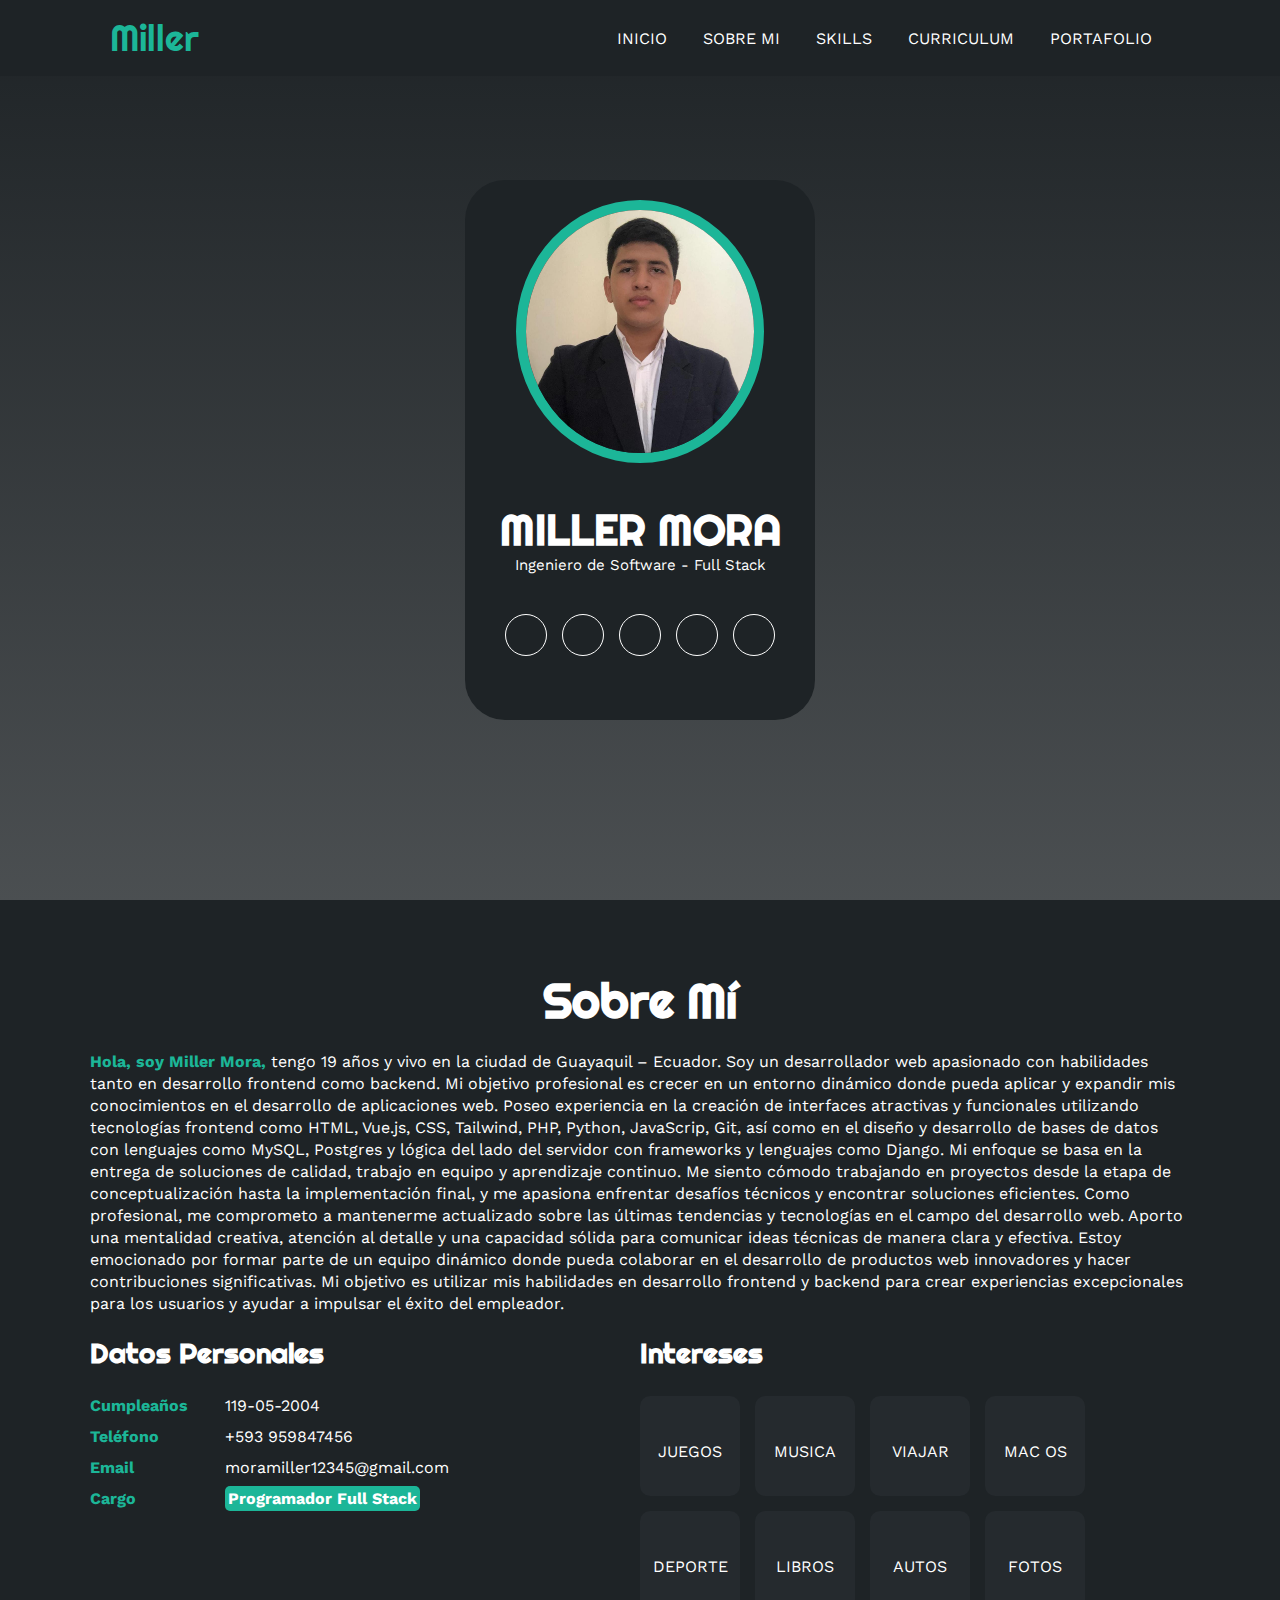
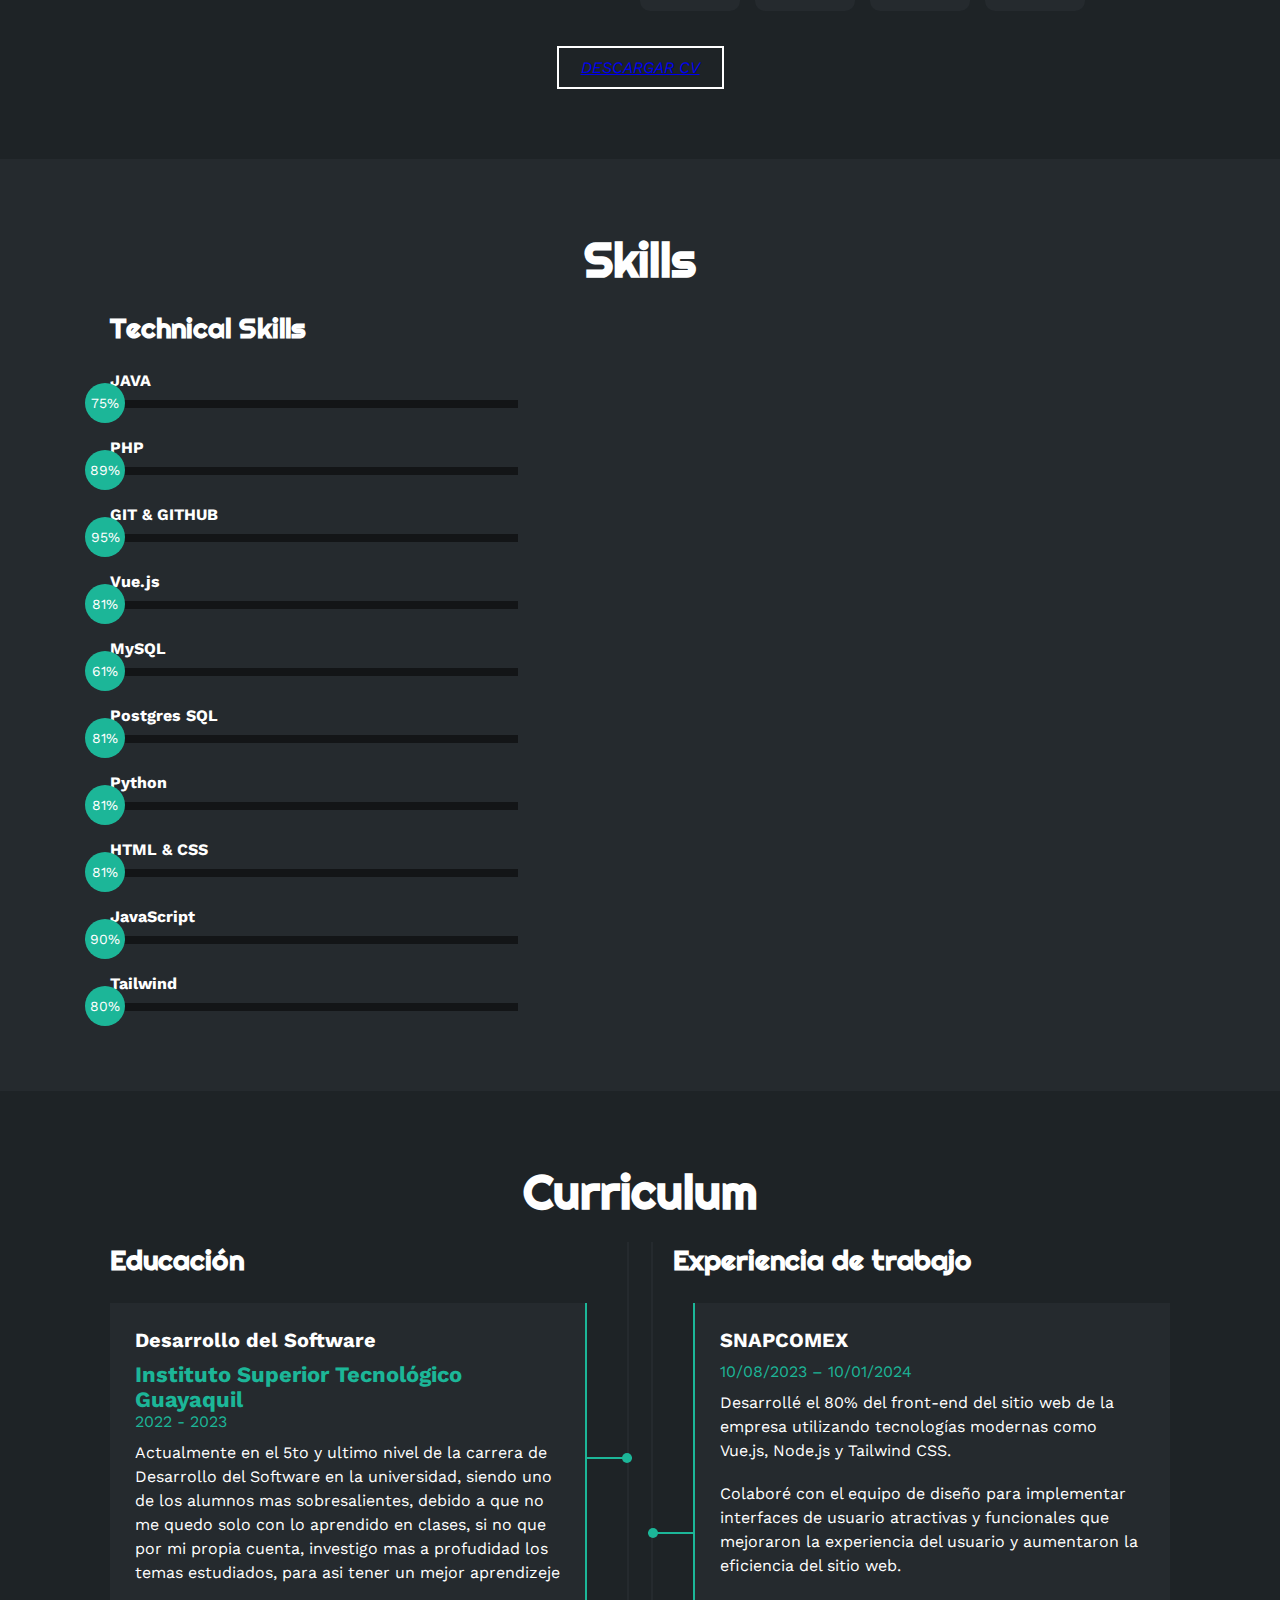
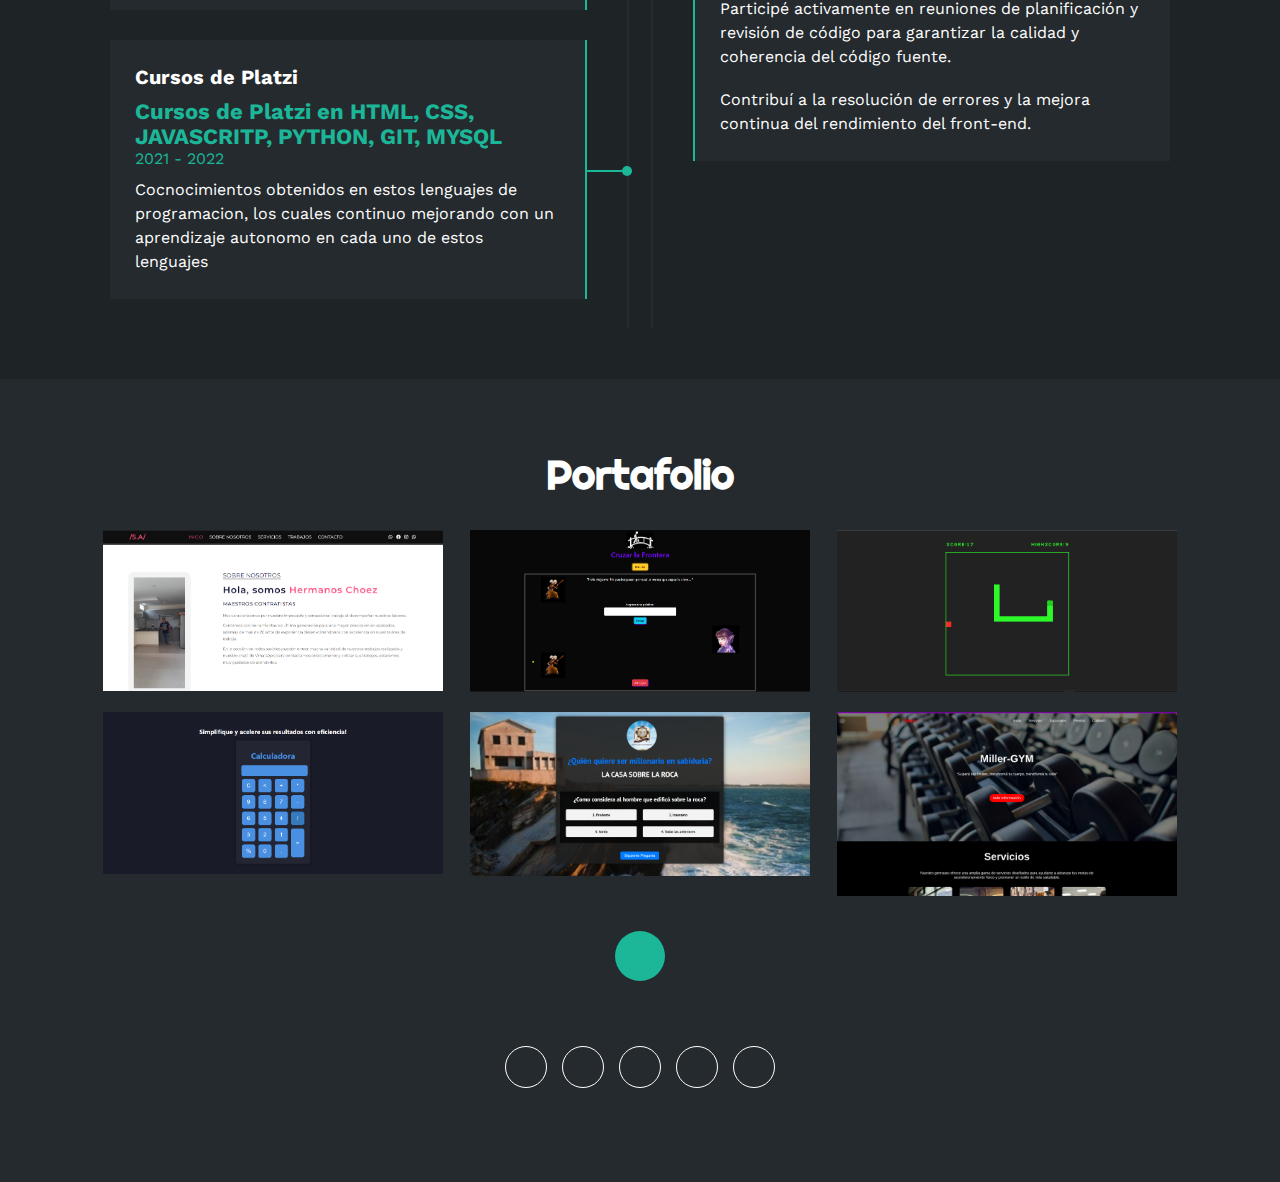
==== commit 23bbc59a: "Cambios en las habilidades" ====
--- a/index.html
+++ b/index.html
@@ -1,72 +1,64 @@
 <!DOCTYPE html>
 <html lang="es">
-
 <head>
-	<meta charset="utf-8">
-	<meta http-equiv="X-UA-Compatible" content="IE-edge">
-	<meta name="viewport" content="width-device-width, initial-scale=1.0">
-	<link rel="stylesheet" href="https://cdnjs.cloudflare.com/ajax/libs/font-awesome/6.4.0/css/all.min.css"
-		integrity="sha512-iecdLmaskl7CVkqkXNQ/ZH/XLlvWZOJyj7Yy7tcenmpD1ypASozpmT/E0iPtmFIB46ZmdtAc9eNBvH0H/ZpiBw=="
-		crossorigin="anonymous" referrerpolicy="no-referrer" />
-	<title>Miller Mora/PORTAFOLIO</title>
-	<link rel="stylesheet" href="=estilo.css">
-	<link rel="icon" href="Imagenes/icono.png">
+    <meta charset="UTF-8">
+    <meta http-equiv="X-UA-Compatible" content="IE=edge">
+    <meta name="viewport" content="width=device-width, initial-scale=1.0">
+    <link rel="stylesheet" href="https://cdnjs.cloudflare.com/ajax/libs/font-awesome/6.1.2/css/all.min.css" integrity="sha512-1sCRPdkRXhBV2PBLUdRb4tMg1w2YPf37qatUFeS7zlBy7jJI8Lf4VHwWfZZfpXtYSLy85pkm9GaYVYMfw5BC1A==" crossorigin="anonymous" referrerpolicy="no-referrer" />
+    <title>Portfolio</title>
+    <link rel="stylesheet" href="estilo.css">
+	<link rel="icon" href="img/icono.png">
 </head>
-
 <body>
-	<!--MENU ENCABEZADO-->
-	<div class="contenedor-header">
-		<header>
-			<div class="logo">
-				<a href="">MILLER</a>
-			</div>
-			<nav id="nav" class="responsive">
-				<ul>
-					<li><a href="#inicio" onclick="seleccionar()">INICIO</a></li>
-					<li><a href="#sobremi" onclick="seleccionar()">SOBRE MI</a></li>
-					<li><a href="#skills" onclick="seleccionar()">SKILLS</a></li>
-					<li><a href="#curriculum" onclick="seleccionar()">CURRICULUM</a></li>
-					<li><a href="#portafolio" onclick="seleccionar()">PORTAFOLIO</a></li>
-				</ul>
-			</nav>
-			<div class="nav-responsive" onclick="mostrarOcultarMenu()">
-				<i class="fa-solid fa-bars"></i>
-			</div>
-		</header>
-	</div>
-
-	<!--SECCION INICIO-->
-	<section id="inicio" class="inicio">
-		<div class="contenido-banner">
-			<div class="contenedor-img">
-				<img src="Imagenes/perfil2.jpg" alt="">
-			</div>
-			<h1>MILLER MORA</h1>
-			<h2>DESARROLLADOR DE SOFTWARE</h2>
-			<div class="redes">
-				<a href="https://www.facebook.com/miler.mora.37?mibextid=ZbWKwL" target="_blank"><i
-						class="fa-brands fa-facebook"></i></a>
-				<a href="https://instagram.com/millerrrrr.mc?igshid=ZDdkNTZiNTM=" target="_blank"><i
-						class="fa-brands fa-instagram"></i></a>
-				<a href="https://twitter.com/Miller190504?t=iD8vT79QZHkRFDQenB3d2g&s=09" target="_blank"><i
-						class="fa-brands fa-twitter"></i></a>
-				<a href="https://www.linkedin.com/in/miller-mora-6405a1255/" target="_blank"><i
-						class="fa-brands fa-linkedin"></i></a>
-				<a href="https://github.com/Miller12A" target="_blank"><i class="fa-brands fa-github"></i></a>
-			</div>
-		</div>
-	</section>
-
-	<!--SECCION SOBRE MI-->
-	<section id="sobremi" class="sobremi">
-		<div class="contenido-seccion">
-			<h2>Sobre mi</h2>
+    <!-- MENU ENCABEZADO -->
+    <div class="contenedor-header">
+        <header>
+            <div class="logo">
+                <a href="#">Miller </a>
+            </div>
+            <nav id="nav">
+                <ul>
+                    <li><a href="#inicio" onclick="seleccionar()">INICIO</a></li>
+                    <li><a href="#sobremi" onclick="seleccionar()">SOBRE MI</a></li>
+                    <li><a href="#skills" onclick="seleccionar()">SKILLS</a></li>
+                    <li><a href="#curriculum" onclick="seleccionar()">CURRICULUM</a></li>
+                    <li><a href="#portafolio" onclick="seleccionar()">PORTAFOLIO</a></li>
+                </ul>
+            </nav>
+            <div class="nav-responsive" onclick="mostrarOcultarMenu()">
+                <i class="fa-solid fa-bars"></i>
+            </div>
+        </header>
+    </div>
+
+    <!-- SECCION INICIO -->
+    <section id="inicio" class="inicio">
+        <div class="contenido-banner">
+            <div class="contenedor-img">
+                <img src="img/perfil.jpg" alt="">
+            </div>
+            <h1>MILLER MORA</h1>
+            <h2>Ingeniero de Software - Full Stack</h2>
+            <div class="redes">
+                <a href="https://www.facebook.com/miler.mora.37?mibextid=ZbWKwL" target="_blank"><i class="fa-brands fa-facebook-f"></i></a>
+                <a href="https://twitter.com/Miller190504?t=iD8vT79QZHkRFDQenB3d2g&s=09" target="_blank"><i class="fa-brands fa-twitter"></i></a>
+                <a href="https://instagram.com/millerrrrr.mc?igshid=ZDdkNTZiNTM=" target="_blank"><i class="fa-brands fa-instagram"></i></a>
+                <a href="https://www.linkedin.com/in/miller-mora-6405a1255/" target="_blank"><i class="fa-brands fa-linkedin"></i></a>
+                <a href="https://github.com/Miller12A" target="_blank"><i class="fa-brands fa-github"></i></a>
+            </div>
+        </div>
+    </section>
+
+    <!-- SECCION SOBRE MI -->
+    <section id="sobremi" class="sobremi">
+        <div class="contenido-seccion">
+            <h2>Sobre Mí</h2>
 			<p><span>Hola, soy Miller Mora, </span>tengo 19 años y vivo en la ciudad de Guayaquil – Ecuador. Soy un
 				desarrollador web apasionado con habilidades tanto en desarrollo frontend como backend. Mi objetivo
 				profesional es crecer en un entorno dinámico donde pueda aplicar y expandir mis conocimientos en el
 				desarrollo de aplicaciones web. Poseo experiencia en la creación de interfaces atractivas y funcionales
-				utilizando tecnologías frontend como HTML, CSS, Python, JavaScrip, Git, así como en el diseño y
-				desarrollo de bases de datos con lenguajes como MySQL, SQLITE3 y lógica del lado del servidor con
+				utilizando tecnologías frontend como HTML, Vue.js, CSS, Tailwind, PHP, Python, JavaScrip, Git, así como en el diseño y
+				desarrollo de bases de datos con lenguajes como MySQL, Postgres y lógica del lado del servidor con
 				frameworks y lenguajes como Django. Mi enfoque se basa en la entrega de soluciones de calidad, trabajo
 				en equipo y aprendizaje continuo. Me siento cómodo trabajando en proyectos desde la etapa de
 				conceptualización hasta la implementación final, y me apasiona enfrentar desafíos técnicos y encontrar
@@ -77,291 +69,308 @@
 				web innovadores y hacer contribuciones significativas. Mi objetivo es utilizar mis habilidades en
 				desarrollo frontend y backend para crear experiencias excepcionales para los usuarios y ayudar a
 				impulsar el éxito del empleador.</p>
-			<div class="fila">
-				<!--DATOS PERSONALES-->
-				<div class="col">
-					<h3>Datos Personales</h3>
-					<ul>
-						<li>
-							<strong>Cumpleaños</strong>
-							19-05-2004
-						</li>
-						<li>
-							<strong>Telefono</strong>
-							+593 959847456
-						</li>
-						<li>
-							<strong>Email</strong>
-							moramiller12345@gmail.com
-						</li>
-						<li>
-							<strong>Direccion</strong>
-							20 y chambers, Ecuador-Guayaquil
-						</li>
-					</ul>
-				</div>
-
-				<!--INTERESES-->
-				<div class="col">
-					<h3>Intereses</h3>
-					<div class="contenedor-intereses">
-						<div class="interes">
-							<i class="fa-solid fa-gamepad"></i>
-							<span>JUEGOS</span>
-						</div>
-						<div class="interes">
-							<i class="fa-solid fa-headphones"></i>
-							<span>MUSICA</span>
-						</div>
-						<div class="interes">
-							<i class="fa-solid fa-plane"></i>
-							<span>VIAJAR</span>
-						</div>
-						<div class="interes">
-							<i class="fa-brands fa-apple"></i>
-							<span>MAC OS</span>
-						</div>
-						<div class="interes">
-							<i class="fa-solid fa-person-hiking"></i>
-							<span>DEPORTE</span>
-						</div>
-						<div class="interes">
-							<i class="fa-solid fa-book"></i>
-							<span>LIBROS</span>
-						</div>
-						<div class="interes">
-							<i class="fa-solid fa-car"></i>
-							<span>AUTOS</span>
-						</div>
-						<div class="interes">
-							<i class="fa-solid fa-camera"></i>
-							<span>FOTOS</span>
-						</div>
-						<button>
-							<a href="Miller Mora CV.pdf" target="_blank"><i
-									class="fa-solid fa-download">DESCARGAR CV</i></a>
-							<span class="overlay"></span>
-						</button>
-					</div>
-				</div>
-			</div>
-		</div>
-	</section>
-
-
-<!-- SECCION SKILLS -->
-<section class="skills" id="skills">
-    <div class="contenido-seccion">
-        <h2>Skills</h2>
-        <div class="fila">
-            <!-- TECHNICAL SKILLS -->
-            <div class="col">
-                <h3>Technical skills</h3>
-                <div class="skill-row">
-                    <div class="skill">
-                        <img src="Imagenes/python.png" alt="Python">
-                    </div>
-                    <div class="skill">
-                        <img src="Imagenes/html.png" alt="HTML">
-                    </div>
-                    <div class="skill">
-                        <img src="Imagenes/css.png" alt="CSS">
-                    </div>
-                    <div class="skill">
-                        <img src="Imagenes/js.png" alt="JavaScript">
-                    </div>
-                </div>
-                <div class="skill-row">
-                    <div class="skill">
-                        <img src="Imagenes/mysql.png" alt="MySQL">
-                    </div>
-                    <div class="skill">
-                        <img src="Imagenes/sqlite.png" alt="SQLite">
-                    </div>
-                    <div class="skill">
-                        <img src="Imagenes/vue.png" alt="Vue.js">
-                    </div>
-                    <div class="skill">
-                        <img src="Imagenes/posgres.png" alt="PostgresSQL">
-                    </div>
-                </div>
-                <div class="skill-row">
-                    <div class="skill">
-                        <img src="Imagenes/django.png" alt="Django">
-                    </div>
-                    <div class="skill">
-                        <img src="Imagenes/tailwind.png" alt="Bostrap">
-                    </div>
-                    <div class="skill">
-                        <img src="Imagenes/github.png" alt="Github">
-                    </div>
-                    <div class="skill">
-                        <img src="Imagenes/git.png" alt="Git">
-                    </div>
-                </div>
-            </div>
-        </div>
-    </div>
-</section>
-
-	<!--SECCION CURRICULUM-->
-	<section id="curriculum" class="curriculum">
-		<div class="contenido-seccion">
-			<h2>Curriculum</h2>
-			<div class="fila">
-				<div class="col izquierda">
-					<h3>Educación</h3>
-					<div class="item izq">
+
+            <div class="fila">
+                <!-- datos personales -->
+                <div class="col">
+                    <h3>Datos Personales</h3>
+                    <ul>
+                        <li>
+                            <strong>Cumpleaños</strong>
+                            119-05-2004
+                        </li>
+                        <li>
+                            <strong>Teléfono</strong>
+                            +593 959847456
+                        </li>
+                        <li>
+                            <strong>Email</strong>
+                            moramiller12345@gmail.com
+                        </li>
+                        <li>
+                            <strong>Cargo</strong>
+                            <span>Programador Full Stack</span>
+                        </li>
+                    </ul>
+                </div>
+
+                <!-- intereses -->
+                <div class="col">
+                    <h3>Intereses</h3>
+                    <div class="contenedor-intereses">
+                        <div class="interes">
+                            <i class="fa-solid fa-gamepad"></i>
+                            <span>JUEGOS</span>
+                        </div>
+                        <div class="interes">
+                            <i class="fa-solid fa-headphones"></i>
+                            <span>MUSICA</span>
+                        </div>
+                        <div class="interes">
+                            <i class="fa-solid fa-plane"></i>
+                            <span>VIAJAR</span>
+                        </div>
+                        <div class="interes">
+                            <i class="fa-brands fa-apple"></i>
+                            <span>MAC OS</span>
+                        </div>
+                        <div class="interes">
+                            <i class="fa-regular fa-futbol"></i>
+                            <span>DEPORTE</span>
+                        </div>
+                        <div class="interes">
+                            <i class="fa-solid fa-book"></i>
+                            <span>LIBROS</span>
+                        </div>
+                        <div class="interes">
+                            <i class="fa-solid fa-car"></i>
+                            <span>AUTOS</span>
+                        </div>
+                        <div class="interes">
+                            <i class="fa-solid fa-camera"></i>
+                            <span>FOTOS</span>
+                        </div>
+                        
+                    </div>
+                </div>
+            </div>
+			<button>
+				<a href="Miller Mora CV.pdf" target="_blank"><i
+						class="fa-solid fa-download">DESCARGAR CV</i></a>
+				<span class="overlay"></span>
+			</button>
+        </div>
+    </section>
+
+    <!-- SECCION SKILLS -->
+    <section class="skills" id="skills">
+        <div class="contenido-seccion">
+            <h2>Skills</h2>
+            <div class="fila">
+                <!-- Technical Skill -->
+                <div class="col">
+                    <h3>Technical Skills</h3>
+                    <div class="skill">
+                        <span>JAVA</span>
+                        <div class="barra-skill">
+                            <div class="progreso">
+                                <span>75%</span>
+                            </div>
+                        </div>
+                    </div>
+                    <div class="skill">
+                        <span>PHP</span>
+                        <div class="barra-skill">
+                            <div class="progreso">
+                                <span>89%</span>
+                            </div>
+                        </div>
+                    </div>
+                    <div class="skill">
+                        <span>GIT & GITHUB</span>
+                        <div class="barra-skill">
+                            <div class="progreso">
+                                <span>95%</span>
+                            </div>
+                        </div>
+                    </div>
+                    <div class="skill">
+                        <span>Vue.js</span>
+                        <div class="barra-skill">
+                            <div class="progreso">
+                                <span>81%</span>
+                            </div>
+                        </div>
+                    </div>
+					<div class="skill">
+                        <span>MySQL</span>
+                        <div class="barra-skill">
+                            <div class="progreso">
+                                <span>61%</span>
+                            </div>
+                        </div>
+                    </div>
+					<div class="skill">
+                        <span>Postgres SQL</span>
+                        <div class="barra-skill">
+                            <div class="progreso">
+                                <span>81%</span>
+                            </div>
+                        </div>
+                    </div>
+					<div class="skill">
+                        <span>Python</span>
+                        <div class="barra-skill">
+                            <div class="progreso">
+                                <span>81%</span>
+                            </div>
+                        </div>
+                    </div>
+					<div class="skill">
+                        <span>HTML & CSS</span>
+                        <div class="barra-skill">
+                            <div class="progreso">
+                                <span>81%</span>
+                            </div>
+                        </div>
+                    </div>
+					<div class="skill">
+                        <span>JavaScript</span>
+                        <div class="barra-skill">
+                            <div class="progreso">
+                                <span>90%</span>
+                            </div>
+                        </div>
+                    </div>
+                    <div class="skill">
+                        <span>Tailwind</span>
+                        <div class="barra-skill">
+                            <div class="progreso">
+                                <span>80%</span>
+                            </div>
+                        </div>
+                    </div>
+                </div>
+                
+                </div>
+            </div>
+        </div>
+    </section>
+
+    <!-- SECCION CURRICULUM -->
+    <section id="curriculum" class="curriculum">
+        <div class="contenido-seccion">
+            <h2>Curriculum</h2>
+            <div class="fila">
+                <div class="col izquierda">
+                    <h3>Educación</h3>
+                    <div class="item izq">
 						<h4>Desarrollo del Software</h4>
 						<span class="casa">Instituto Superior Tecnológico Guayaquil</span>
 						<span class="fecha">2022 - 2023</span>
-						<p>Actualmente en el 4to nivel de la carrera de Desarrollo del Software en la universidad,
+						<p>Actualmente en el 5to y ultimo nivel de la carrera de Desarrollo del Software en la universidad,
 							siendo uno de los alumnos mas sobresalientes, debido a que no me quedo solo con lo aprendido
 							en clases, si no que por mi propia cuenta, investigo mas a profudidad los temas estudiados,
 							para asi tener un mejor aprendizeje</p>
 						<div class="conectori">
 							<div class="circuloi"></div>
 						</div>
-					</div>
-					<div class="item izq">
-						<h4>Cursos de Platzi</h4>
-						<span class="casa">Cursos de Platzi en HTML, CSS, PYTHON, JAVASCRITP, PYTHON, GIT, MYSQL</span>
+
+                    </div>
+                    <div class="item izq">
+                        <h4>Cursos de Platzi</h4>
+						<span class="casa">Cursos de Platzi en HTML, CSS, JAVASCRITP, PYTHON, GIT, MYSQL</span>
 						<span class="fecha">2021 - 2022</span>
 						<p>Cocnocimientos obtenidos en estos lenguajes de programacion, los cuales continuo mejorando
 							con un aprendizaje autonomo en cada uno de estos lenguajes</p>
 						<div class="conectori">
 							<div class="circuloi"></div>
 						</div>
-					</div>
-					<div class="item izq">
-						<h4>Bachillerato en ciencias</h4>
-						<span class="casa">Colegio fiscal Mixto Aida León de Rodriguez Lara</span>
-						<span class="fecha">2016 - 2022</span>
-						<p>Culminado el bachillerato en ciencias, con una nota de 8,55</p>
-						<div class="conectori">
-							<div class="circuloi"></div>
-						</div>
-					</div>
-
-				</div>
-
-				<div class="col derecha">
-					<h3>Experiencia de trabajo</h3>
-					<div class="item der">
-						<h4>SNAPCOMEX</h4>
-						<span class="fecha">10/07/2023 – 15/10/2023 </span>
-						<span class="casa">
-							<p>Desarrollé el 50% del front-end del sitio web de la empresa utilizando tecnologías modernas como Vue.js, Node.js y Tailwind CSS.</p>
+                    </div>
+
+                </div>
+
+                <div class="col derecha">
+                    <h3>Experiencia de trabajo</h3>
+                    <div class="item der">
+                        <h4>SNAPCOMEX</h4>
+						<span class="fecha">10/08/2023 – 10/01/2024 </span>
+						<span class="casa"></span>
+							<p>Desarrollé el 80% del front-end del sitio web de la empresa utilizando tecnologías modernas como Vue.js, Node.js y Tailwind CSS.</p>
 							<br>
 							<p>Colaboré con el equipo de diseño para implementar interfaces de usuario atractivas y funcionales que mejoraron la experiencia del usuario y aumentaron la eficiencia del sitio web.</p>
 							<br>
-							<p>Participé activamente en reuniones de planificación y revisión de código para garantizar la calidad y coherencia del código fuente.</p></span>
+							<p>Participé activamente en reuniones de planificación y revisión de código para garantizar la calidad y coherencia del código fuente.</p>
 							<br>
 							<p>Contribuí a la resolución de errores y la mejora continua del rendimiento del front-end.</p>
 						<div class="conectord">
 							<div class="circulod"></div>
 						</div>
 					</div>
-					<div class="item der">
-						<h4>Sitio web de Micro Empresa</h4>
-						<span class="casa">
-							<p>Desarrolle una pagina web para una empresa pequeña con tecnologia frontend.</p>
-							<br>
-							<p>Utilicé HTML, CSS y JavaScript para diseñar una interfaz atractiva y amigable para el usuario.</p>
-							<br>
-							<p>Este proyecto me brindo una valiosa experiencia
-							en el desarrollo de aplicaciones completas y la resolucion de desafios tecnicos.</p></span>
-						<div class="conectord">
-							<div class="circulod"></div>
-						</div>
-					</div>
+                </div>
+            </div>
+        </div>
+    </section>
+
+<!--SECCION PORTAFOLIO-->
+<section id="portafolio" class="portafolio">
+	<div class="contenido-seccion">
+		<h2>Portafolio</h2>
+		<div class="galeria">
+			<div class="proyecto">
+				<img src="img/tumbados.png" alt="">
+				<div class="overlay">
+					<a href="https://miller12a.github.io/tumbados.github.io/" target="_blank">
+						<h3>Pagina web para Micro Empresa</h3>
+					</a>
+					<p>Link de la pagina</p>
+				</div>
+			</div>
+			<div class="proyecto">
+				<img src="img/cruzarFrontera.png" alt="">
+				<div class="overlay">
+					<a href="https://miller12a.github.io/juegoMental.github.io/" target="_blank">
+						<h3>Juego Mental</h3>
+					</a>
+					<p>Link de la pagina</p>
+				</div>
+			</div>
+			<div class="proyecto">
+				<img src="img/serpiente.png" alt="">
+				<div class="overlay">
+					<a href="https://miller12a.github.io/Serpiente.github.io/" target="_blank">
+						<h3>Juego de la Serpiente</h3>
+					</a>
+					<p>Link de la pagina</p>
+				</div>
+			</div>
+			<div class="proyecto">
+				<img src="img/calculadora.png" alt="">
+				<div class="overlay">
+					<a href="https://miller12a.github.io/calculadora.github.io/" target="_blank">
+						<h3>Calculadora</h3>
+					</a>
+					<p>Link de la pagina</p>
+				</div>
+			</div>
+			<div class="proyecto">
+				<img src="img/millonario.png" alt="">
+				<div class="overlay">
+					<a href="https://miller12a.github.io/millonariosmi.github.io/" target="_blank">
+						<h3>¿Quien quiere ser millonario?</h3>
+					</a>
+					<p>Link de la pagina</p>
+				</div>
+			</div>
+			<div class="proyecto">
+				<img src="img/gym.png" alt="">
+				<div class="overlay">
+					<a href="https://miller12a.github.io/gym.github.io/" target="_blank">
+						<h3>Pagina web para Gimnasio</h3>
+					</a>
+					<p>Link de la pagina</p>
 				</div>
 			</div>
 		</div>
-	</section>
-
-	<!--SECCION PORTAFOLIO-->
-	<section id="portafolio" class="portafolio">
-		<div class="contenido-seccion">
-			<h2>Portafolio</h2>
-			<div class="galeria">
-				<div class="proyecto">
-					<img src="Imagenes/tumbados.png" alt="">
-					<div class="overlay">
-						<a href="https://miller12a.github.io/tumbados.github.io/" target="_blank">
-							<h3>Pagina web para Micro Empresa</h3>
-						</a>
-						<p>Link de la pagina</p>
-					</div>
-				</div>
-				<div class="proyecto">
-					<img src="Imagenes/cruzarFrontera.png" alt="">
-					<div class="overlay">
-						<a href="https://miller12a.github.io/juegoMental.github.io/" target="_blank">
-							<h3>Juego Mental</h3>
-						</a>
-						<p>Link de la pagina</p>
-					</div>
-				</div>
-				<div class="proyecto">
-					<img src="Imagenes/serpiente.png" alt="">
-					<div class="overlay">
-						<a href="https://miller12a.github.io/Serpiente.github.io/" target="_blank">
-							<h3>Juego de la Serpiente</h3>
-						</a>
-						<p>Link de la pagina</p>
-					</div>
-				</div>
-				<div class="proyecto">
-					<img src="Imagenes/calculadora.png" alt="">
-					<div class="overlay">
-						<a href="https://miller12a.github.io/calculadora.github.io/" target="_blank">
-							<h3>Calculadora</h3>
-						</a>
-						<p>Link de la pagina</p>
-					</div>
-				</div>
-				<div class="proyecto">
-					<img src="Imagenes/millonario.png" alt="">
-					<div class="overlay">
-						<a href="https://miller12a.github.io/millonariosmi.github.io/" target="_blank">
-							<h3>¿Quien quiere ser millonario?</h3>
-						</a>
-						<p>Link de la pagina</p>
-					</div>
-				</div>
-				<div class="proyecto">
-					<img src="Imagenes/gym.png" alt="">
-					<div class="overlay">
-						<a href="https://miller12a.github.io/gym.github.io/" target="_blank">
-							<h3>Pagina web para Gimnasio</h3>
-						</a>
-						<p>Link de la pagina</p>
-					</div>
-				</div>
-			</div>
-		</div>
-		</div>
-	</section>
-
-	<!--FOOTER-->
-	<footer>
-		<a href="#inicio" class="arriba">
-			<i class="fa-regular fa-angles-up"></i>
-		</a>
-		<div class="redes">
-			<a href="https://www.facebook.com/miler.mora.37?mibextid=ZbWKwL" target="_blank"><i
-					class="fa-brands fa-facebook"></i></a>
-			<a href="https://instagram.com/millerrrrr.mc?igshid=ZDdkNTZiNTM=" target="_blank"><i
-					class="fa-brands fa-instagram"></i></a>
-			<a href="https://twitter.com/Miller190504?t=iD8vT79QZHkRFDQenB3d2g&s=09" target="_blank"><i
-					class="fa-brands fa-twitter"></i></a>
-			<a href="https://www.linkedin.com/in/miller-mora-6405a1255/" target="_blank"><i
-					class="fa-brands fa-linkedin"></i></a>
+	</div>
+	</div>
+</section>
+
+
+    <!-- footer -->
+    <footer>
+        <a href="#inicio" class="arriba">
+            <i class="fa-solid fa-angles-up"></i>
+        </a>
+        <div class="redes">
+			<a href="https://www.facebook.com/miler.mora.37?mibextid=ZbWKwL" target="_blank"><i class="fa-brands fa-facebook-f"></i></a>
+			<a href="https://twitter.com/Miller190504?t=iD8vT79QZHkRFDQenB3d2g&s=09" target="_blank"><i class="fa-brands fa-twitter"></i></a>
+			<a href="https://instagram.com/millerrrrr.mc?igshid=ZDdkNTZiNTM=" target="_blank"><i class="fa-brands fa-instagram"></i></a>
+			<a href="https://www.linkedin.com/in/miller-mora-6405a1255/" target="_blank"><i class="fa-brands fa-linkedin"></i></a>
 			<a href="https://github.com/Miller12A" target="_blank"><i class="fa-brands fa-github"></i></a>
-		</div>
-	</footer>
-	<script src="scrip.js"></script>
+        </div>
+    </footer>
+
+    <script src="scrip.js"></script>
 </body>
-
 </html>--- a/estilo.css
+++ b/estilo.css
@@ -0,0 +1,721 @@
+@import url('https://fonts.googleapis.com/css2?family=Righteous&family=Work+Sans:wght@100;300;400;600;800&display=swap');
+*{
+    box-sizing: border-box;
+    font-family: 'Work Sans';
+    margin: 0;
+    padding: 0;
+}
+html{
+    /* me permite deslizar cuando hago clic en los links del menu */
+    scroll-behavior: smooth;
+}
+/* MENU */
+.contenedor-header{
+    background: #1e2326;
+    position: fixed;
+    width: 100%;
+    top: 0;
+    left: 0;
+    z-index: 99;
+}
+.contenedor-header header{
+    max-width: 1100px;
+    margin: auto;
+    display: flex;
+    justify-content: space-between;
+    align-items: center;
+    padding: 15px 20px;
+}
+.contenedor-header header .logo a{
+    font-family: 'Righteous';
+    font-size: 36px;
+    color: #1CB698;
+    text-decoration: none;
+}
+.contenedor-header header ul{
+    display: flex;
+    list-style: none;
+}
+.contenedor-header header nav ul li a{
+    text-align: none;
+    color: #fff;
+    margin: 0 15px;
+    padding: 3px;
+    transition: .5s;
+    text-decoration: none;
+}
+.contenedor-header header nav ul li a:hover{
+    color: #1CB698;
+}
+.nav-responsive{
+    background-color: #1CB698;
+    color:#fff;
+    padding: 5px 10px;
+    border-radius: 5px;
+    cursor: pointer;
+    display: none;
+}
+/* SECCION I N I C I O */
+.inicio{
+    background: linear-gradient(to top, rgba(30,35,38,.8), rgba(30,35,38,1)),
+    url(img/fondo.jpg);
+    background-size: cover;
+    height: 100vh;
+    color: #fff;
+    display: flex;
+    align-items: center;
+}
+.inicio .contenido-banner{
+    padding: 20px;
+    background-color: #1e2326;
+    max-width: 350px;
+    margin: auto;
+    text-align: center;
+    border-radius: 40px;
+}
+.inicio .contenido-banner img{
+    margin-top: 40px;
+    border: 10px solid #1CB698;
+    display: block;
+    width: 80%;
+    margin: auto;
+    border-radius: 100%;
+}
+.inicio .contenido-banner h1{
+    margin-top: 40px;
+    font-size: 42px;
+    font-family: 'Righteous';
+}
+.inicio .contenido-banner h2{
+    font-size: 15px;
+    font-weight: normal;
+}
+.inicio .contenido-banner .redes a{
+    color: #fff;
+    display: inline-block;
+    text-decoration: none;
+    border: 1px solid #fff;
+    border-radius: 100%;
+    width: 42px;
+    height: 42px;
+    line-height: 42px;
+    margin: 40px 5px;
+    font-size: 20px;
+    transition: .3s;
+}
+.inicio .contenido-banner .redes a:hover{
+    background-color: #1CB698;
+}
+.sobremi{
+    background-color: #1e2326;
+    color: #fff;
+    padding: 50px 20px;
+}
+.sobremi .contenido-seccion{
+    max-width: 1100px;
+    margin: auto;
+}
+.sobremi h2{
+    font-size: 48px;
+    font-family: 'Righteous';
+    text-align: center;
+    padding: 20px 0;
+
+}
+.sobremi .contenido-seccion p{
+    font: 18px;
+    line-height: 22px;
+    margin-bottom: 20px;
+}
+.sobremi .contenido-seccion p span{
+    color: #1CB698;
+    font-weight: bold;
+}
+.sobremi .fila{
+    display: flex;
+}
+.sobremi .fila .col
+{
+    width: 50%;
+}
+.sobremi .fila .col h3{
+    font-size: 28px;
+    font-family: 'Righteous';
+    margin-bottom: 25px;
+}
+.sobremi .fila .col ul{
+    list-style: none;
+}
+.sobremi .fila .col ul li{
+    margin: 12px 0;
+}
+.sobremi .fila .col ul li strong{
+    display: inline-block;
+    color: #1CB698;
+    width: 130px;
+}
+.sobremi .fila .col ul li span{
+    background-color: #1CB698;
+    padding: 3px;
+    font-weight: bold;
+    border-radius: 5px;
+}
+.sobremi .fila .col .contenedor-intereses{
+    display: flex;
+    flex-wrap: wrap;
+}
+.sobremi .fila .col .contenedor-intereses .interes{
+    width: 100px;
+    height: 100px;
+    background-color: #252A2E;
+    border-radius: 10px;
+    margin: 0 15px 15px 0;
+    display: flex;
+    flex-direction: column;
+    align-items: center;
+    justify-content: center;
+    transition: .3s;
+}.sobremi .fila .col .contenedor-intereses .interes:hover{
+    background-color: #1CB698;
+}
+.sobremi .fila .col .contenedor-intereses .interes i{
+    font-size: 30px;
+    margin-bottom: 10px;
+}
+.sobremi button{
+    cursor: pointer;
+    background-color: transparent;
+    border: 2px solid #fff;
+    width: fit-content;
+    display: block;
+    margin: 20px auto;
+    padding: 10px 22px;
+    font-size: 16px;
+    color: #fff;
+    position: relative;
+    z-index: 10;
+}
+.sobremi button .overlay{
+    position: absolute;
+    top: 0;
+    left: 0;
+    width: 0;
+    height: 100%;
+    background-color: #1CB698;
+    z-index: -1;
+    transition: 1s;
+}
+.sobremi button:hover .overlay{
+    width: 100%;
+}
+/* SECCION S K I L L S */
+.skills{
+    background-color: #252A2E;
+    color: #fff;
+    padding: 50px 20px;
+}
+.skills .contenido-seccion{
+    max-width: 1100px;
+    margin: auto;
+}
+.skills h2{
+    font-size: 48px;
+    font-family: 'Righteous';
+    text-align: center;
+    padding: 20px 0;
+
+}
+.skills .fila{
+    display: flex;
+}
+.skills .fila .col{
+    width: 50%;
+    padding: 0 20px;
+}
+.skills .fila .col h3{
+    font-size: 28px;
+    font-family: 'Righteous';
+    margin-bottom: 25px;
+}
+.skills .skill > span{
+    font-weight: bold;
+    display: block;
+    margin-bottom: 10px;
+}
+.skills .skill .barra-skill{
+    height: 8px;
+    width: 80%;
+    background-color: #131517;
+    position: relative;
+    margin-bottom: 30px;
+}
+.skills .skill .progreso{
+    background-color: #1CB698;
+    position: absolute;
+    top: 0;
+    left: 0;
+    height: 8px;
+}
+.skills .skill .barra-skill span{
+    position: absolute;
+    height: 40px;
+    width: 40px;
+    background-color: #1CB698;
+    border-radius: 50px;
+    line-height: 40px;
+    text-align: center;
+    top: -17px;
+    right: -15px;
+    font-size: 14px;
+}
+/* Estas clases se agregaran dinamicamente mediante javascript */
+.skill-row .skill img{
+    background-color: #1CB698;
+    height: 150px;
+}
+
+
+.skills .skill .javascript{
+    width: 0%;
+    animation: 2s javascript forwards;
+}
+@keyframes javascript {
+    0%{width: 0%;}
+    100%{width: 75%;}
+}
+
+.skills .skill .htmlcss{
+    width: 0%;
+    animation: 2s htmlcss forwards;
+}
+@keyframes htmlcss {
+    0%{width: 0%;}
+    100%{width: 89%;}
+}
+
+.skills .skill .photoshop{
+    width: 0%;
+    animation: 2s photoshop forwards;
+}
+@keyframes photoshop {
+    0%{width: 0%;}
+    100%{width: 95%;}
+}
+
+.skills .skill .wordpress{
+    width: 0%;
+    animation: 2s wordpress forwards;
+}
+@keyframes wordpress {
+    0%{width: 0%;}
+    100%{width: 81%;}
+}
+
+.skills .skill .drupal{
+    width: 0%;
+    animation: 2s drupal forwards;
+}
+@keyframes drupal {
+    0%{width: 0%;}
+    100%{width: 55%;}
+}
+
+.skills .skill .comunicacion{
+    width: 0%;
+    animation: 2s comunicacion forwards;
+}
+@keyframes comunicacion {
+    0%{width: 0%;}
+    100%{width: 80%;}
+}
+
+.skills .skill .trabajo{
+    width: 0%;
+    animation: 2s trabajo forwards;
+}
+@keyframes trabajo {
+    0%{width: 0%;}
+    100%{width: 70%;}
+}
+
+.skills .skill .creatividad{
+    width: 0%;
+    animation: 2s creatividad forwards;
+}
+@keyframes creatividad {
+    0%{width: 0%;}
+    100%{width: 99%;}
+}
+
+.skills .skill .dedicacion{
+    width: 0%;
+    animation: 2s dedicacion forwards;
+}
+@keyframes dedicacion {
+    0%{width: 0%;}
+    100%{width: 65%;}
+}
+
+.skills .skill .proyect{
+    width: 0%;
+    animation: 2s proyect forwards;
+}
+@keyframes proyect {
+    0%{width: 0%;}
+    100%{width: 94%;}
+}
+/* SECCION CURRICULUM */
+.curriculum{
+    background-color: #1e2326;
+    color: #fff;
+    padding: 50px 20px;
+}
+.curriculum .contenido-seccion{
+    max-width: 1100px;
+    margin: auto;
+}
+.curriculum h2{
+    font-size: 48px;
+    font-family: 'Righteous';
+    text-align: center;
+    padding: 20px 0;
+
+}
+.curriculum .fila{
+    display: flex;
+    justify-content: space-between;
+}
+.curriculum .fila .col{
+    width: 49%;
+    padding: 0 20px;
+}
+.curriculum .fila .col h3{
+    font-size: 28px;
+    font-family: 'Righteous';
+    margin-bottom: 25px;
+}
+.curriculum .fila .izquierda{
+    border-right: 2px solid #252A2E;
+}
+.curriculum .fila .derecha{
+    border-left: 2px solid #252A2E;
+}
+.curriculum .fila .item{
+    padding: 25px;
+    margin-bottom: 30px;
+    background-color: #252A2E;
+    position: relative;
+}
+.curriculum .fila .item h4{
+    font-size: 20px;
+    margin-bottom: 10px;
+}
+.curriculum .fila .item .casa{
+    color: #1CB698;
+    font-size: 22px;
+    font-weight: bold;
+    display: block;
+}
+.curriculum .fila .item .fecha{
+    display: block;
+    color: #1CB698;
+    margin-bottom: 10px;
+}
+.curriculum .fila .item p{
+    line-height: 24px;
+}
+.curriculum .fila .izq{
+    border-right: 2px solid #1CB698;
+    margin-right: 20px;
+}
+.curriculum .fila .der{
+    border-left: 2px solid #1CB698;
+    margin-left: 20px;
+}
+.curriculum .fila .item .conectori{
+    height: 2px;
+    background-color: #1CB698;
+    width: 47px;
+    position: absolute;
+    top: 50%;
+    right: -47px;
+    z-index: 5;
+}
+.curriculum .fila .item .conectori .circuloi{
+    display: block;
+    height: 10px;
+    width: 10px;
+    border-radius: 50%;
+    background-color: #1CB698;
+    float: right;
+    position: relative;
+    bottom: 4px;
+}
+.curriculum .fila .item .conectord{
+    height: 2px;
+    background-color: #1CB698;
+    width: 47px;
+    position: absolute;
+    top: 50%;
+    left: -47px;
+    z-index: 5;
+}
+.curriculum .fila .item .conectord .circulod{
+    display: block;
+    height: 10px;
+    width: 10px;
+    border-radius: 50%;
+    background-color: #1CB698;
+    float: left;
+    position: relative;
+    bottom: 4px;
+}
+/* SECCION PORTFOLIO */
+.portafolio{
+    background-color: #252A2E;
+    color: #fff;
+    padding: 50px 20px;
+}
+.portafolio .contenido-seccion{
+    max-width: 1100px;
+    margin: auto;
+}
+.portafolio h2{
+    font-size: 40px;
+    font-family: 'Righteous';
+    text-align: center;
+    padding: 20px 0;
+
+}
+.portafolio .galeria{
+    display: flex;
+    flex-wrap: wrap;
+    justify-content: space-around;
+}
+.portafolio .galeria .proyecto{
+    position: relative;
+    max-width: 340px;
+    height: fit-content;
+    margin: 10px;
+    cursor: pointer;
+}
+.portafolio .galeria .proyecto img{
+    width: 100%;
+    display: block;
+}
+.portafolio .galeria .proyecto .overlay{
+    position: absolute;
+    top: 0;
+    width: 100%;
+    height: 100%;
+    text-align: center;
+    background: linear-gradient(rgba(0, 0, 0, 0.8), rgba(0, 0, 0, 0.964));
+    display: flex;
+    flex-direction: column;
+    justify-content: center;
+    transition: 1s;
+    font-size: 18px;
+    letter-spacing: 3px;
+    opacity: 0;
+}
+.portafolio .galeria .proyecto .overlay h3{
+    margin-bottom: 20px;
+    transition: 1s;
+}
+.portafolio .galeria .proyecto .overlay:hover{
+    opacity: 1;
+}
+.portafolio .galeria .proyecto .overlay:hover h3{
+    margin-bottom: 0px;
+}
+/* SECCION CONTACTO */
+.contacto{
+    background-image: url(img/contact_bg.png);
+    background-color: #1e2326;
+    color: #fff;
+    padding: 50px 0;
+}
+.contacto .contenido-seccion{
+    max-width: 1100px;
+    margin: auto;
+}
+.contacto h2{
+    font-size: 48px;
+    font-family: 'Righteous';
+    text-align: center;
+    padding: 20px 0;
+}
+.contacto .fila{
+    display: flex;
+}
+.contacto .col{
+    width: 50%;
+    padding: 10px;
+    position: relative;
+}
+.contacto .col input, .contacto .col textarea{
+    display: block;
+    width: 100%;
+    padding: 18px;
+    border: none;
+    margin-bottom: 20px;
+    background-color: #252A2E;
+    color: #fff;
+    font-size: 18px;
+}
+.contacto button{
+    cursor: pointer;
+    background-color: transparent;
+    border: 2px solid #fff;
+    width: fit-content;
+    display: block;
+    margin: 20px auto;
+    padding: 10px 22px;
+    font-size: 16px;
+    color: #fff;
+    position: relative;
+    z-index: 10;
+}
+.contacto button .overlay{
+    position: absolute;
+    top: 0;
+    left: 0;
+    width: 0;
+    height: 100%;
+    background-color: #1CB698;
+    z-index: -1;
+    transition: 1s;
+}
+.contacto button:hover .overlay{
+    width: 100%;
+}
+.contacto .col img{
+    width: 100%;
+}
+.contacto .col .info{
+    position: absolute;
+    top: 40%;
+    background-color: #252A2E;
+    padding: 20px;
+    max-swidth: 350px;
+    left: 50%;
+    transform: translate(-50%, -50%);
+}
+.contacto .col .info ul{
+    list-style: none;
+}
+.contacto .col .info ul li{
+    margin-bottom: 20px;
+}
+.contacto .col .info ul li i{
+    color: #1CB698;
+    display: inline-block;
+    margin-right: 20px;
+}
+footer{
+    background-color: #252A2E;
+    color: #fff;
+    padding: 50px 0 30px 0;
+    text-align: center;
+    position: relative;
+    width: 100%;
+}
+footer .redes{
+    margin-bottom: 20px;
+}
+footer .redes a{
+    color: #fff;
+    display: inline-block;
+    text-decoration: none;
+    border: 1px solid #fff;
+    border-radius: 100%;
+    width: 42px;
+    height: 42px;
+    line-height: 42px;
+    margin: 40px 5px;
+    font-size: 20px;
+    transition: .3s;
+}
+footer .arriba{
+    display: block;
+    width: 50px;
+    height: 50px;
+    background-color: #1CB698;
+    color: #fff;
+    position: absolute;
+    left: 50%;
+    transform: translateX(-50%);
+    top: -25px;
+    border-radius: 50%;
+    line-height: 50px;
+    font-size: 18px;
+}
+/* SECCION RESPONSIVE */
+@media screen and (max-width:980px){
+    nav{
+        display: none;
+    }
+    .nav-responsive{
+        display: block;
+    }
+    nav.responsive{
+        display: block;
+        position: absolute;
+        right: 0;
+        top: 75px;
+        background-color: #252A2E;
+        width: 180px;
+    }
+    nav.responsive ul{
+        display: block !important;
+    }
+    nav.responsive ul li{
+        border-bottom: 1px solid #fff;
+        padding: 10px 0;
+    }
+}
+@media screen and (max-width:700px){
+    .sobremi .fila{
+        display: block;
+    }
+    .sobremi .fila .col{
+        width: fit-content;
+    }
+
+    .skills .fila{
+        display: block;
+    }
+    .skills .fila .col{
+        width: 100%;
+    }
+    .skills .fila .col .barra-skill{
+        width: 100%;
+    }
+
+    .curriculum .fila{
+        display: block;
+    }
+    .curriculum .fila .col{
+        width: 90%;
+    }
+    .curriculum .fila .derecha{
+        margin-left: 20px;
+    }
+
+    .portfolio .galeria{
+        display: block;
+        width: 100%;
+    }
+    .portfolio .galeria .proyecto{
+        max-width: 100%;
+    }
+    .portfolio .galeria .proyecto img{
+        width: 100%;
+    }
+    .contacto .fila{
+        display: block;
+    }
+    .contacto .fila .col{
+        width: 100%;
+    }
+}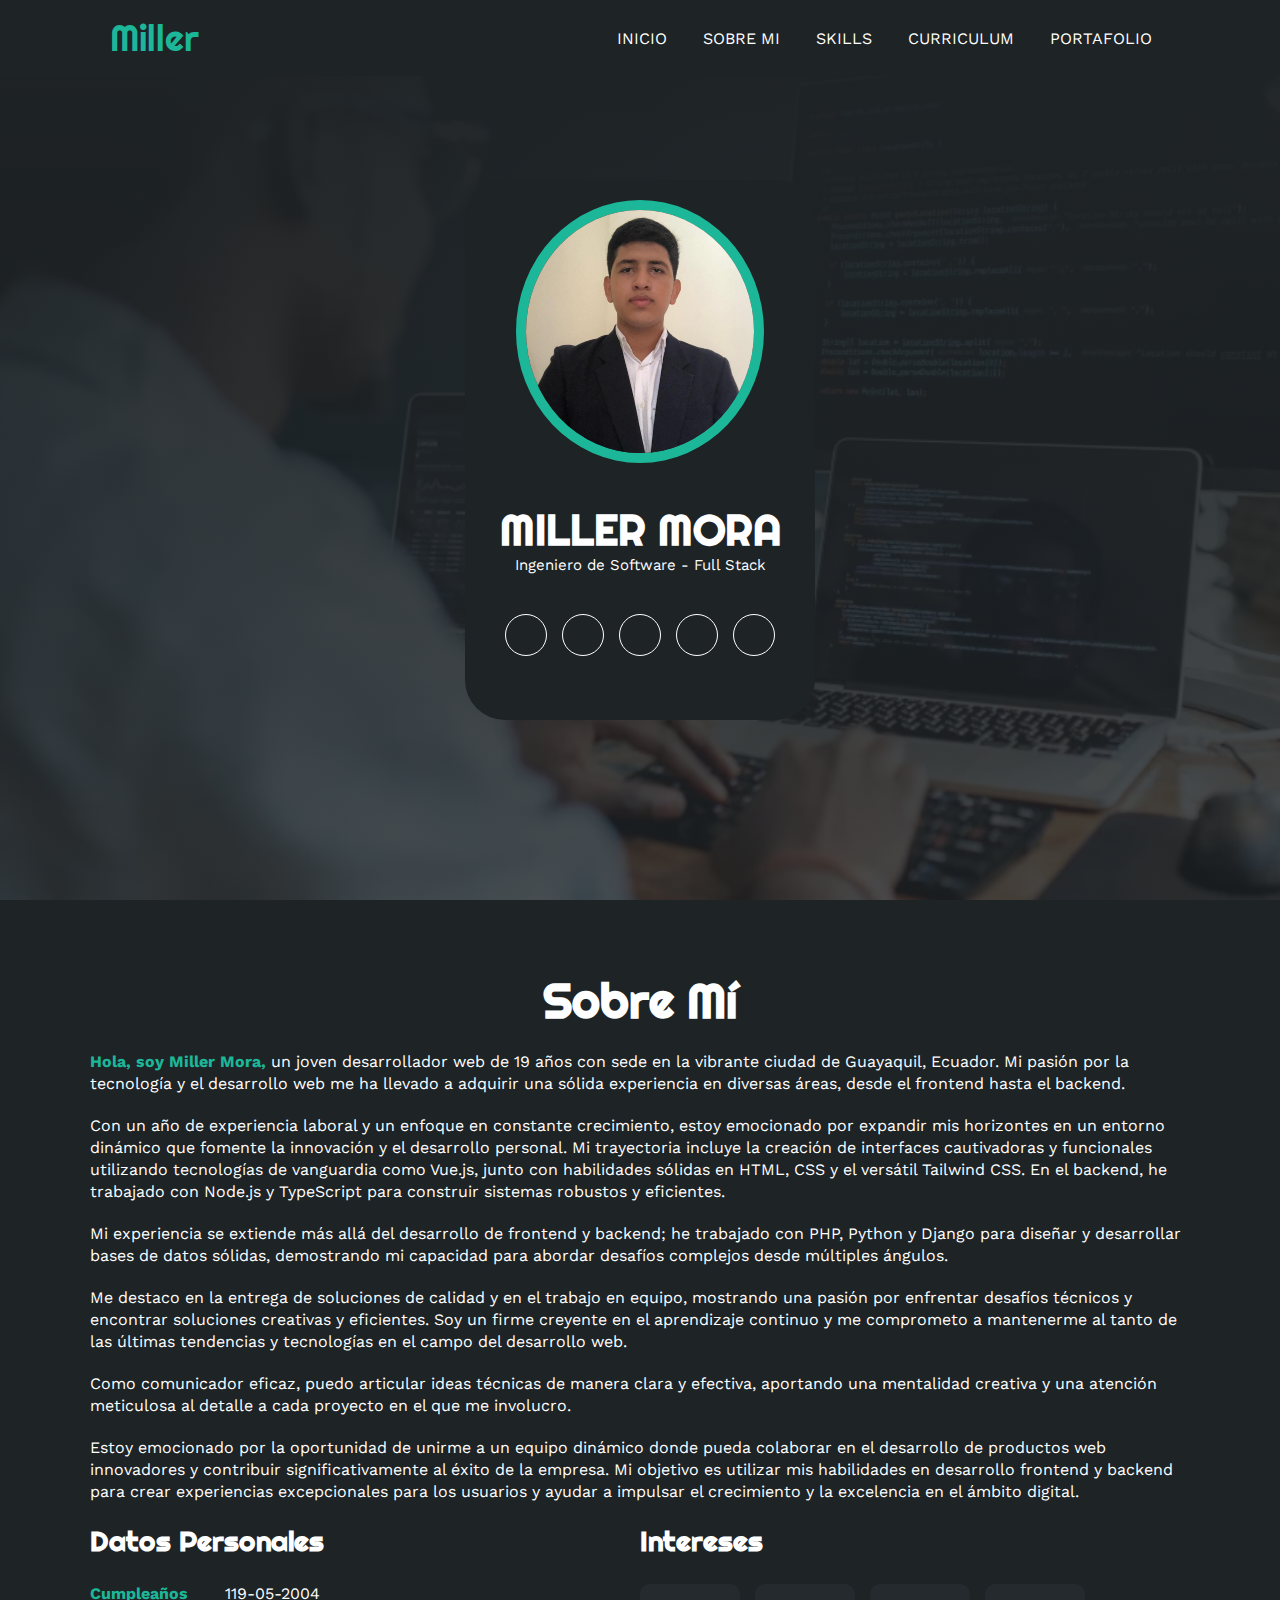
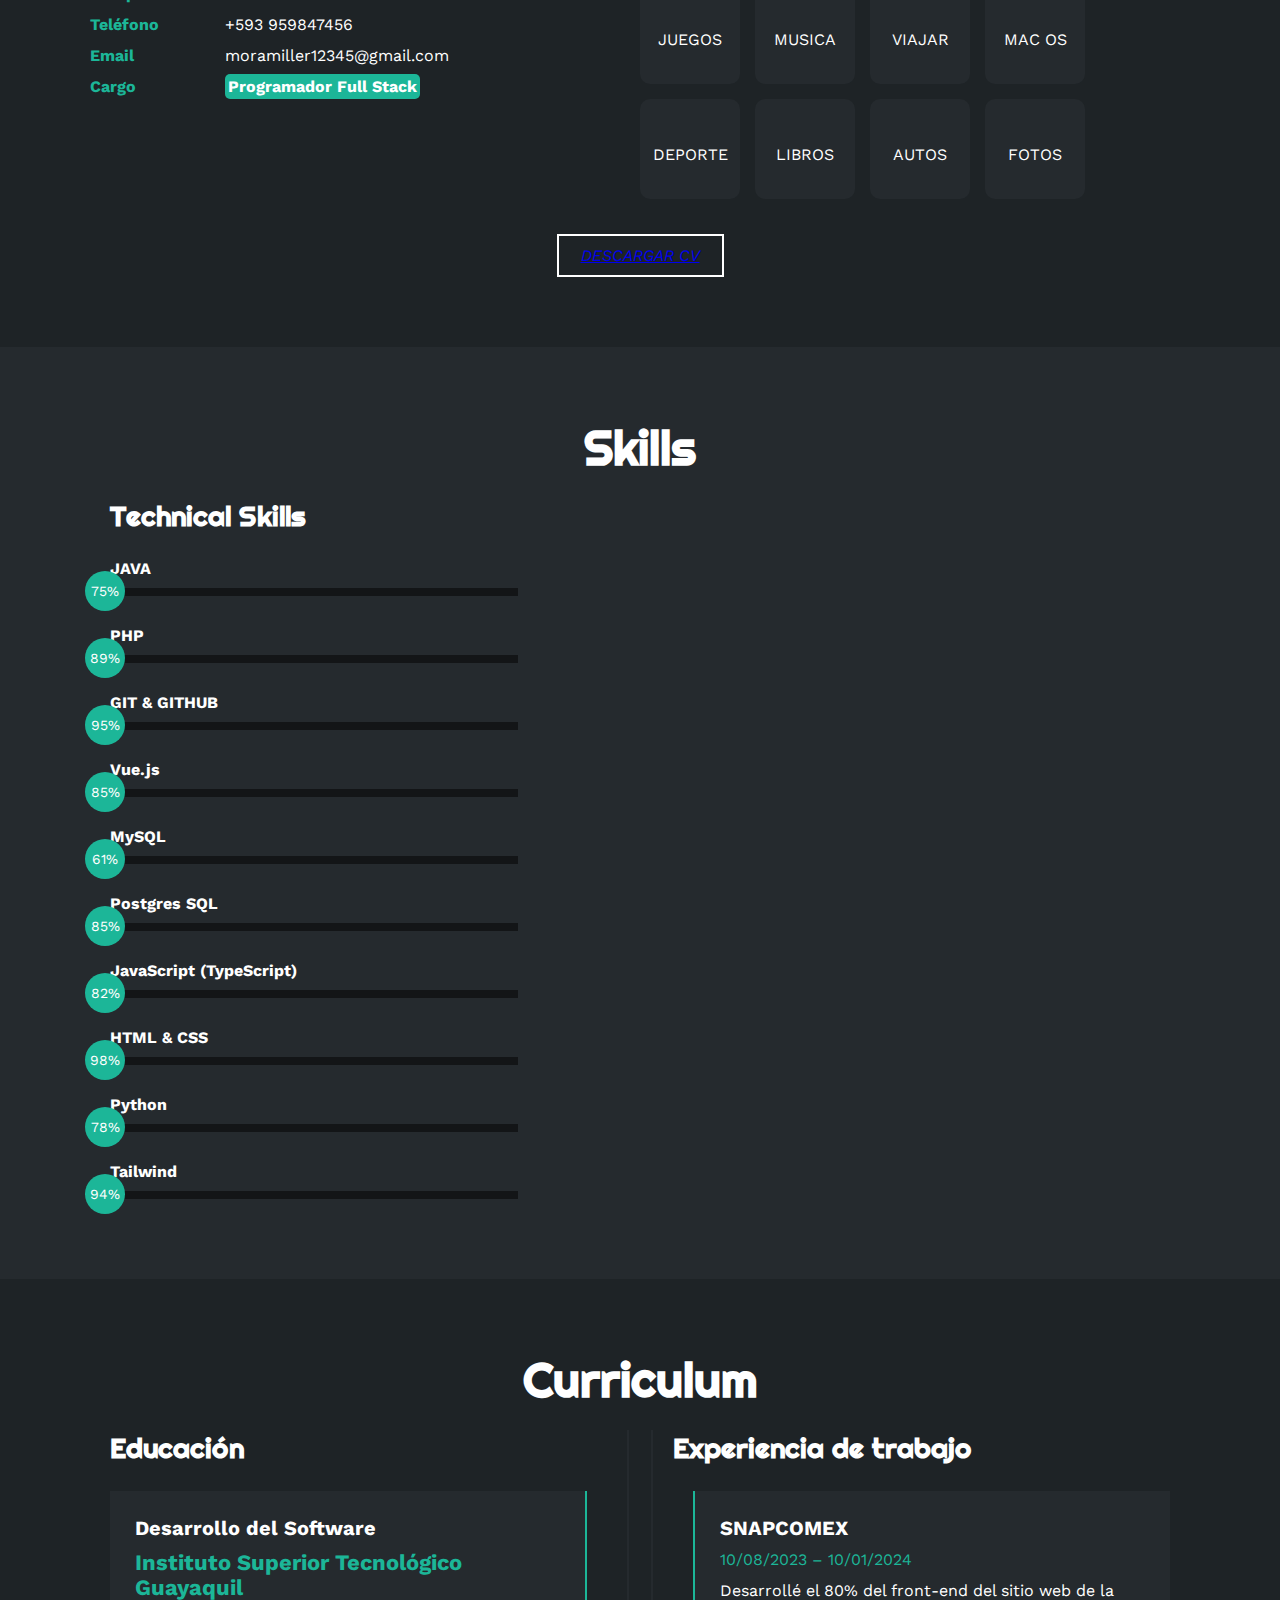
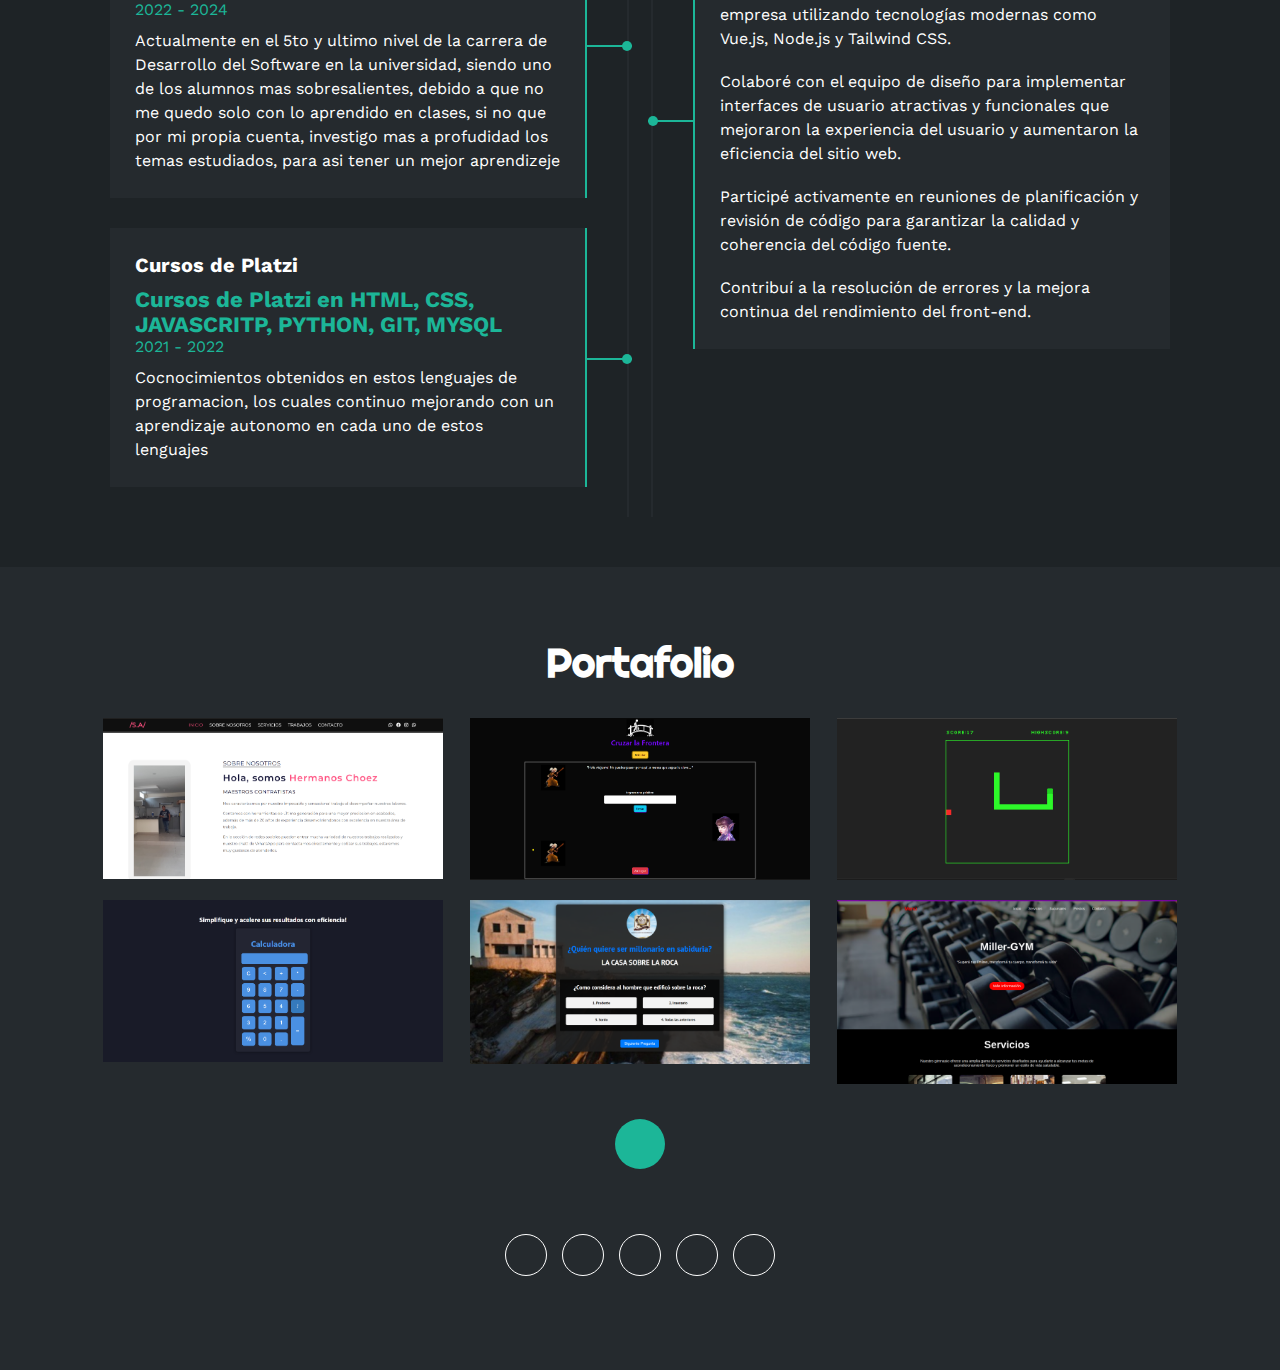
==== commit bc3f1215: "Agregamos cambios al portafolio con nuevas habilidades y nuevas interfaces" ====
--- a/index.html
+++ b/index.html
@@ -53,23 +53,20 @@
     <section id="sobremi" class="sobremi">
         <div class="contenido-seccion">
             <h2>Sobre Mí</h2>
-			<p><span>Hola, soy Miller Mora, </span>tengo 19 años y vivo en la ciudad de Guayaquil – Ecuador. Soy un
-				desarrollador web apasionado con habilidades tanto en desarrollo frontend como backend. Mi objetivo
-				profesional es crecer en un entorno dinámico donde pueda aplicar y expandir mis conocimientos en el
-				desarrollo de aplicaciones web. Poseo experiencia en la creación de interfaces atractivas y funcionales
-				utilizando tecnologías frontend como HTML, Vue.js, CSS, Tailwind, PHP, Python, JavaScrip, Git, así como en el diseño y
-				desarrollo de bases de datos con lenguajes como MySQL, Postgres y lógica del lado del servidor con
-				frameworks y lenguajes como Django. Mi enfoque se basa en la entrega de soluciones de calidad, trabajo
-				en equipo y aprendizaje continuo. Me siento cómodo trabajando en proyectos desde la etapa de
-				conceptualización hasta la implementación final, y me apasiona enfrentar desafíos técnicos y encontrar
-				soluciones eficientes. Como profesional, me comprometo a mantenerme actualizado sobre las últimas
-				tendencias y tecnologías en el campo del desarrollo web. Aporto una mentalidad creativa, atención al
-				detalle y una capacidad sólida para comunicar ideas técnicas de manera clara y efectiva. Estoy
-				emocionado por formar parte de un equipo dinámico donde pueda colaborar en el desarrollo de productos
-				web innovadores y hacer contribuciones significativas. Mi objetivo es utilizar mis habilidades en
-				desarrollo frontend y backend para crear experiencias excepcionales para los usuarios y ayudar a
-				impulsar el éxito del empleador.</p>
-
+            
+            <p><span>Hola, soy Miller Mora,</span> un joven desarrollador web de 19 años con sede en la vibrante ciudad de Guayaquil, Ecuador. Mi pasión por la tecnología y el desarrollo web me ha llevado a adquirir una sólida experiencia en diversas áreas, desde el frontend hasta el backend.</p>
+            
+            <p>Con un año de experiencia laboral y un enfoque en constante crecimiento, estoy emocionado por expandir mis horizontes en un entorno dinámico que fomente la innovación y el desarrollo personal. Mi trayectoria incluye la creación de interfaces cautivadoras y funcionales utilizando tecnologías de vanguardia como Vue.js, junto con habilidades sólidas en HTML, CSS y el versátil Tailwind CSS. En el backend, he trabajado con Node.js y TypeScript para construir sistemas robustos y eficientes.</p>
+            
+            <p>Mi experiencia se extiende más allá del desarrollo de frontend y backend; he trabajado con PHP, Python y Django para diseñar y desarrollar bases de datos sólidas, demostrando mi capacidad para abordar desafíos complejos desde múltiples ángulos.</p>
+            
+            <p>Me destaco en la entrega de soluciones de calidad y en el trabajo en equipo, mostrando una pasión por enfrentar desafíos técnicos y encontrar soluciones creativas y eficientes. Soy un firme creyente en el aprendizaje continuo y me comprometo a mantenerme al tanto de las últimas tendencias y tecnologías en el campo del desarrollo web.</p>
+            
+            <p>Como comunicador eficaz, puedo articular ideas técnicas de manera clara y efectiva, aportando una mentalidad creativa y una atención meticulosa al detalle a cada proyecto en el que me involucro.</p>
+            
+            <p>Estoy emocionado por la oportunidad de unirme a un equipo dinámico donde pueda colaborar en el desarrollo de productos web innovadores y contribuir significativamente al éxito de la empresa. Mi objetivo es utilizar mis habilidades en desarrollo frontend y backend para crear experiencias excepcionales para los usuarios y ayudar a impulsar el crecimiento y la excelencia en el ámbito digital.</p>
+            
+            
             <div class="fila">
                 <!-- datos personales -->
                 <div class="col">
@@ -135,7 +132,7 @@
                 </div>
             </div>
 			<button>
-				<a href="Miller Mora CV.pdf" target="_blank"><i
+				<a href="Miller Jeampier Mora Choez C.V.pdf" target="_blank"><i
 						class="fa-solid fa-download">DESCARGAR CV</i></a>
 				<span class="overlay"></span>
 			</button>
@@ -178,7 +175,7 @@
                         <span>Vue.js</span>
                         <div class="barra-skill">
                             <div class="progreso">
-                                <span>81%</span>
+                                <span>85%</span>
                             </div>
                         </div>
                     </div>
@@ -194,7 +191,23 @@
                         <span>Postgres SQL</span>
                         <div class="barra-skill">
                             <div class="progreso">
-                                <span>81%</span>
+                                <span>85%</span>
+                            </div>
+                        </div>
+                    </div>
+					<div class="skill">
+                        <span>JavaScript (TypeScript)</span>
+                        <div class="barra-skill">
+                            <div class="progreso">
+                                <span>82%</span>
+                            </div>
+                        </div>
+                    </div>
+					<div class="skill">
+                        <span>HTML & CSS</span>
+                        <div class="barra-skill">
+                            <div class="progreso">
+                                <span>98%</span>
                             </div>
                         </div>
                     </div>
@@ -202,23 +215,7 @@
                         <span>Python</span>
                         <div class="barra-skill">
                             <div class="progreso">
-                                <span>81%</span>
-                            </div>
-                        </div>
-                    </div>
-					<div class="skill">
-                        <span>HTML & CSS</span>
-                        <div class="barra-skill">
-                            <div class="progreso">
-                                <span>81%</span>
-                            </div>
-                        </div>
-                    </div>
-					<div class="skill">
-                        <span>JavaScript</span>
-                        <div class="barra-skill">
-                            <div class="progreso">
-                                <span>90%</span>
+                                <span>78%</span>
                             </div>
                         </div>
                     </div>
@@ -226,7 +223,7 @@
                         <span>Tailwind</span>
                         <div class="barra-skill">
                             <div class="progreso">
-                                <span>80%</span>
+                                <span>94%</span>
                             </div>
                         </div>
                     </div>
@@ -247,7 +244,7 @@
                     <div class="item izq">
 						<h4>Desarrollo del Software</h4>
 						<span class="casa">Instituto Superior Tecnológico Guayaquil</span>
-						<span class="fecha">2022 - 2023</span>
+						<span class="fecha">2022 - 2024</span>
 						<p>Actualmente en el 5to y ultimo nivel de la carrera de Desarrollo del Software en la universidad,
 							siendo uno de los alumnos mas sobresalientes, debido a que no me quedo solo con lo aprendido
 							en clases, si no que por mi propia cuenta, investigo mas a profudidad los temas estudiados,
@@ -300,7 +297,7 @@
 			<div class="proyecto">
 				<img src="img/tumbados.png" alt="">
 				<div class="overlay">
-					<a href="https://miller12a.github.io/tumbados.github.io/" target="_blank">
+					<a href="https://github.com/Miller12A" target="_blank">
 						<h3>Pagina web para Micro Empresa</h3>
 					</a>
 					<p>Link de la pagina</p>
@@ -309,7 +306,7 @@
 			<div class="proyecto">
 				<img src="img/cruzarFrontera.png" alt="">
 				<div class="overlay">
-					<a href="https://miller12a.github.io/juegoMental.github.io/" target="_blank">
+					<a href="https://github.com/Miller12A" target="_blank">
 						<h3>Juego Mental</h3>
 					</a>
 					<p>Link de la pagina</p>
@@ -318,7 +315,7 @@
 			<div class="proyecto">
 				<img src="img/serpiente.png" alt="">
 				<div class="overlay">
-					<a href="https://miller12a.github.io/Serpiente.github.io/" target="_blank">
+					<a href="https://github.com/Miller12A" target="_blank">
 						<h3>Juego de la Serpiente</h3>
 					</a>
 					<p>Link de la pagina</p>
@@ -327,7 +324,7 @@
 			<div class="proyecto">
 				<img src="img/calculadora.png" alt="">
 				<div class="overlay">
-					<a href="https://miller12a.github.io/calculadora.github.io/" target="_blank">
+					<a href="https://github.com/Miller12A" target="_blank">
 						<h3>Calculadora</h3>
 					</a>
 					<p>Link de la pagina</p>
@@ -336,7 +333,7 @@
 			<div class="proyecto">
 				<img src="img/millonario.png" alt="">
 				<div class="overlay">
-					<a href="https://miller12a.github.io/millonariosmi.github.io/" target="_blank">
+					<a href="https://github.com/Miller12A" target="_blank">
 						<h3>¿Quien quiere ser millonario?</h3>
 					</a>
 					<p>Link de la pagina</p>
@@ -345,7 +342,7 @@
 			<div class="proyecto">
 				<img src="img/gym.png" alt="">
 				<div class="overlay">
-					<a href="https://miller12a.github.io/gym.github.io/" target="_blank">
+					<a href="https://github.com/Miller12A" target="_blank">
 						<h3>Pagina web para Gimnasio</h3>
 					</a>
 					<p>Link de la pagina</p>
--- a/estilo.css
+++ b/estilo.css
@@ -58,7 +58,7 @@
 /* SECCION I N I C I O */
 .inicio{
     background: linear-gradient(to top, rgba(30,35,38,.8), rgba(30,35,38,1)),
-    url(img/fondo.jpg);
+    url(img/image.png);
     background-size: cover;
     height: 100vh;
     color: #fff;
@@ -279,6 +279,7 @@
     width: 0%;
     animation: 2s javascript forwards;
 }
+
 @keyframes javascript {
     0%{width: 0%;}
     100%{width: 75%;}
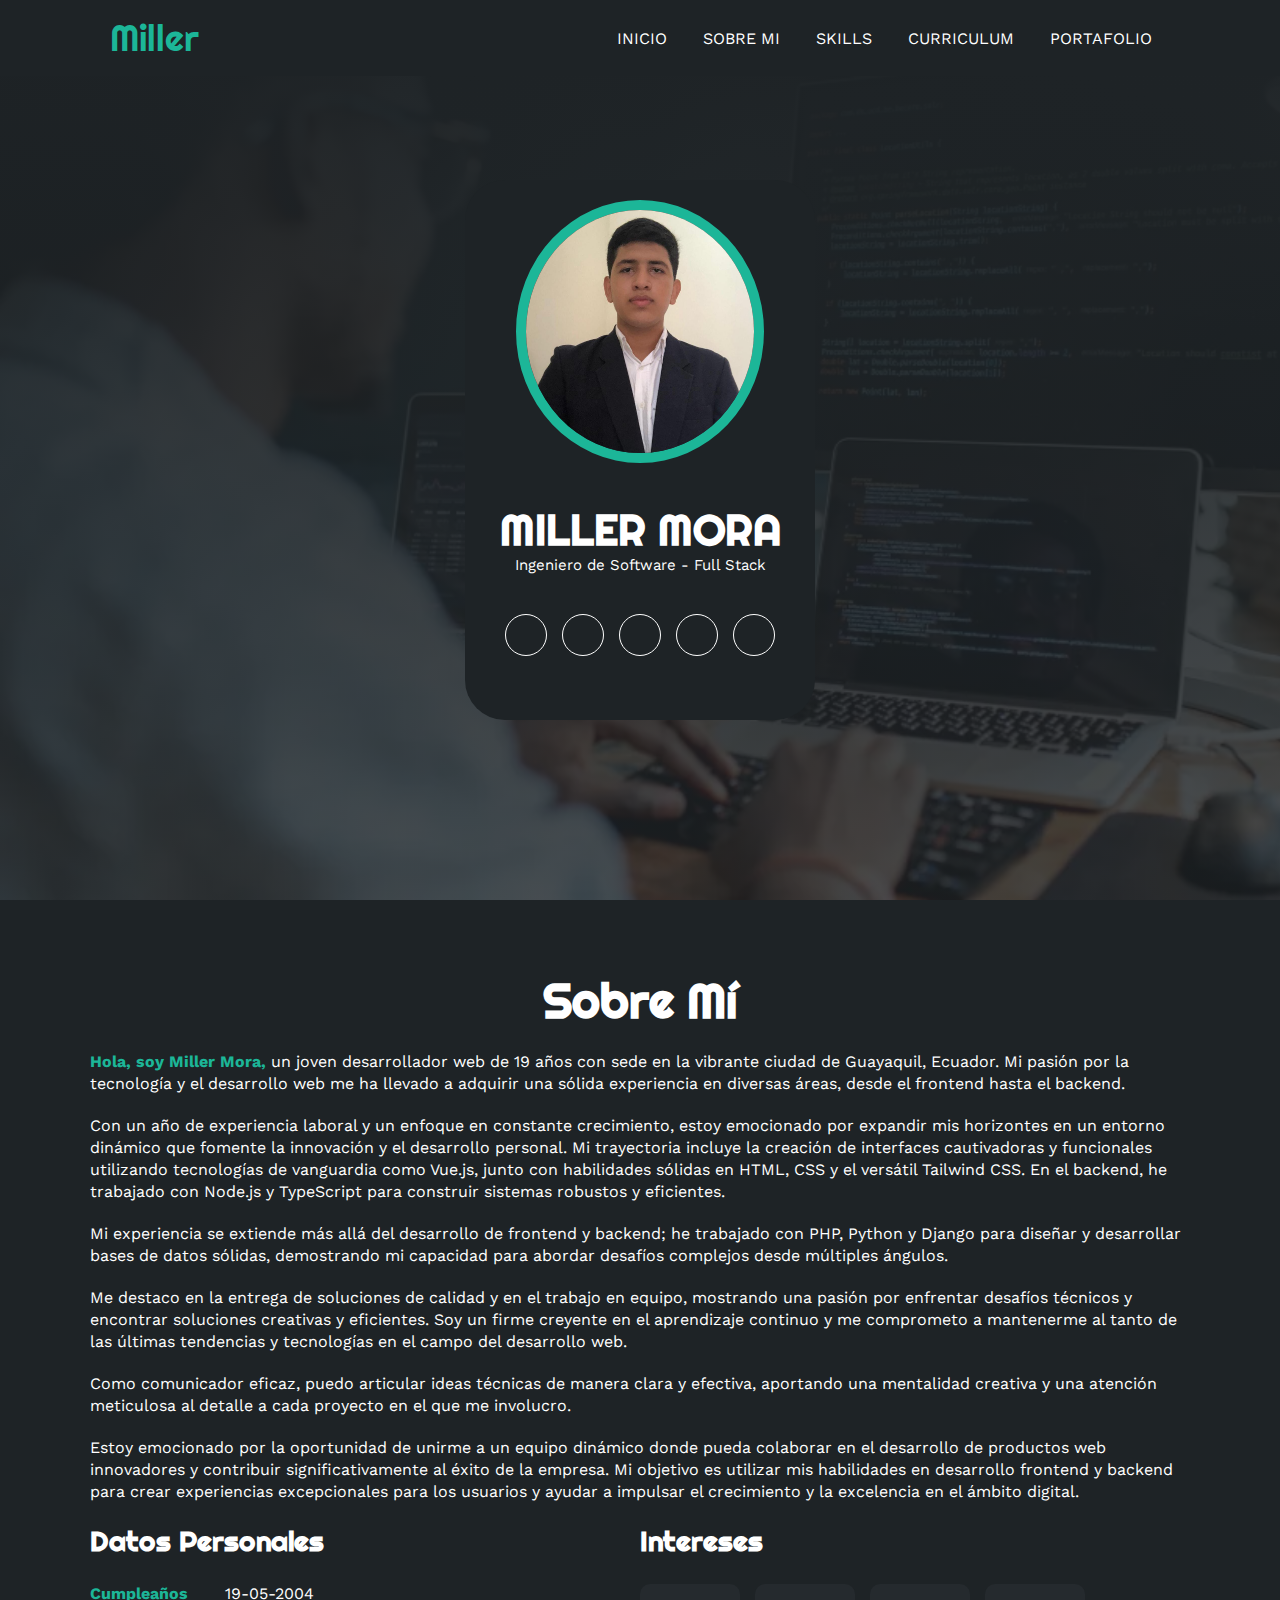
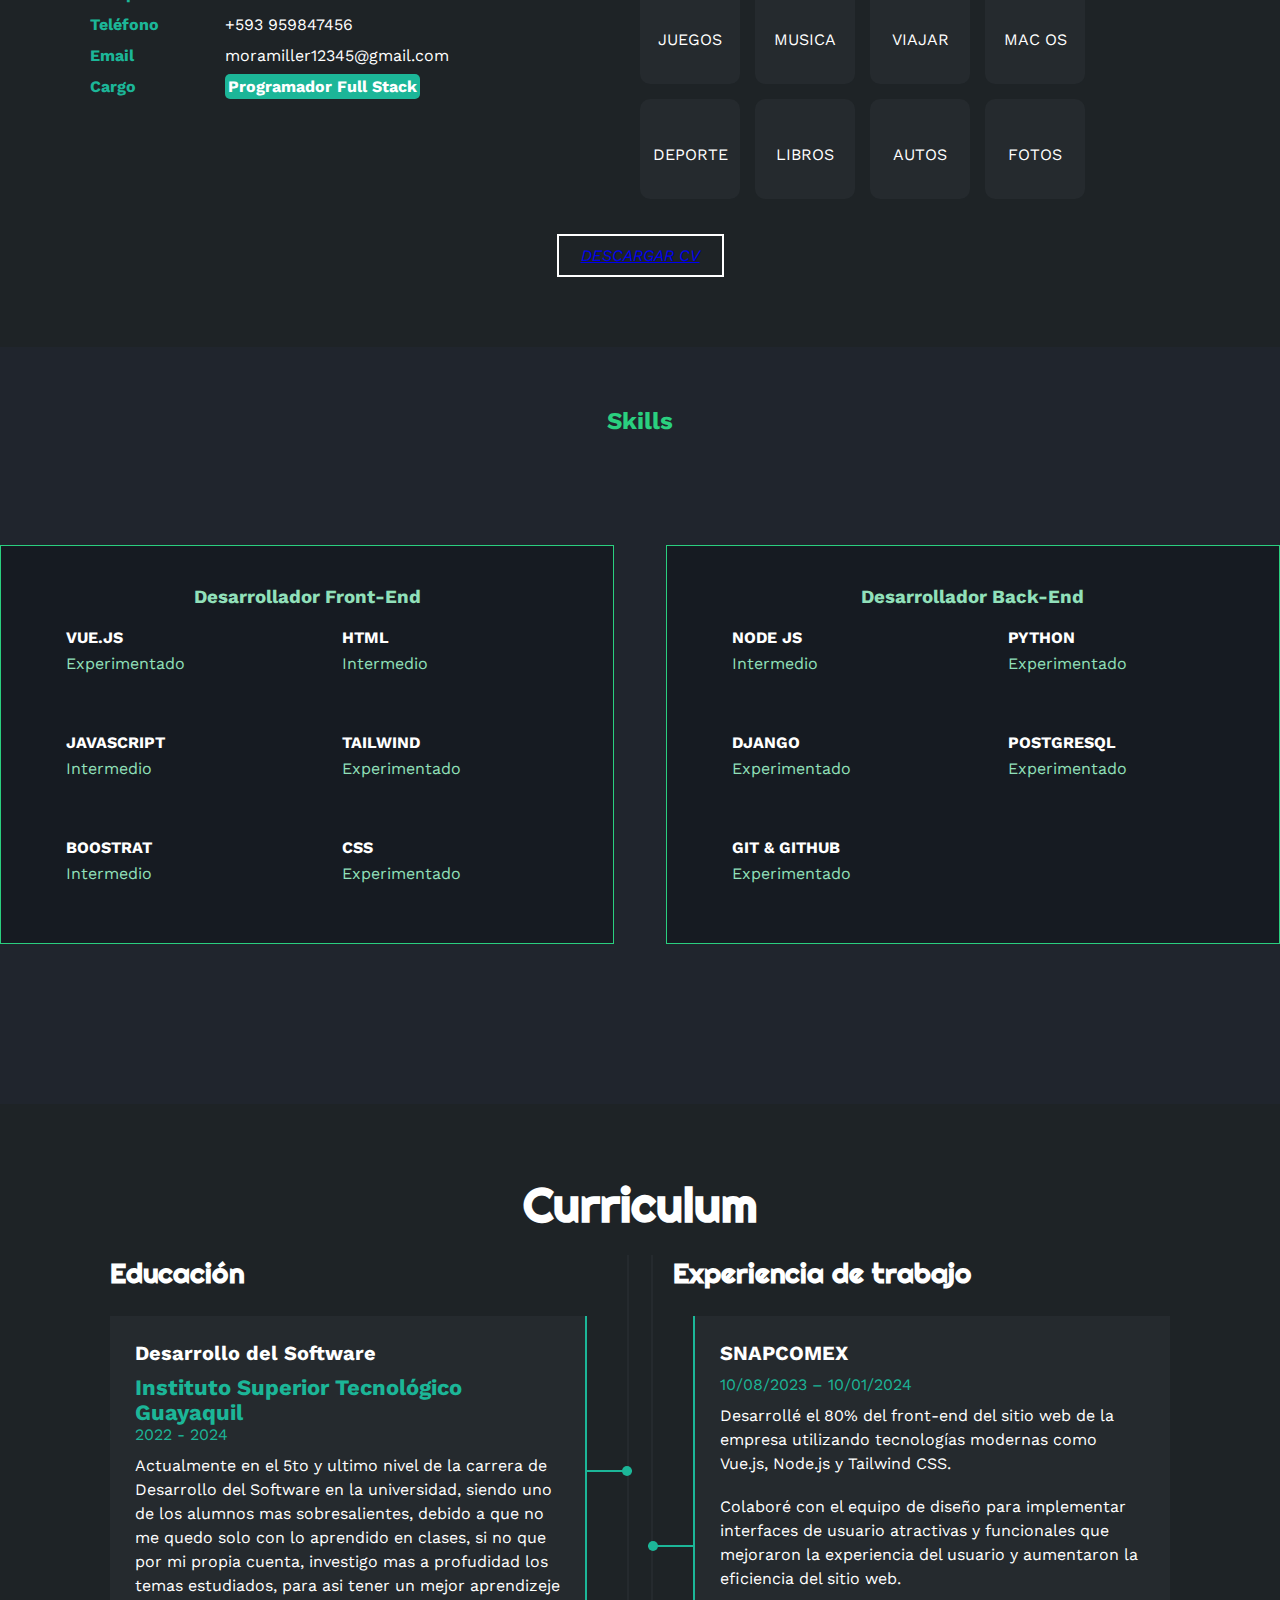
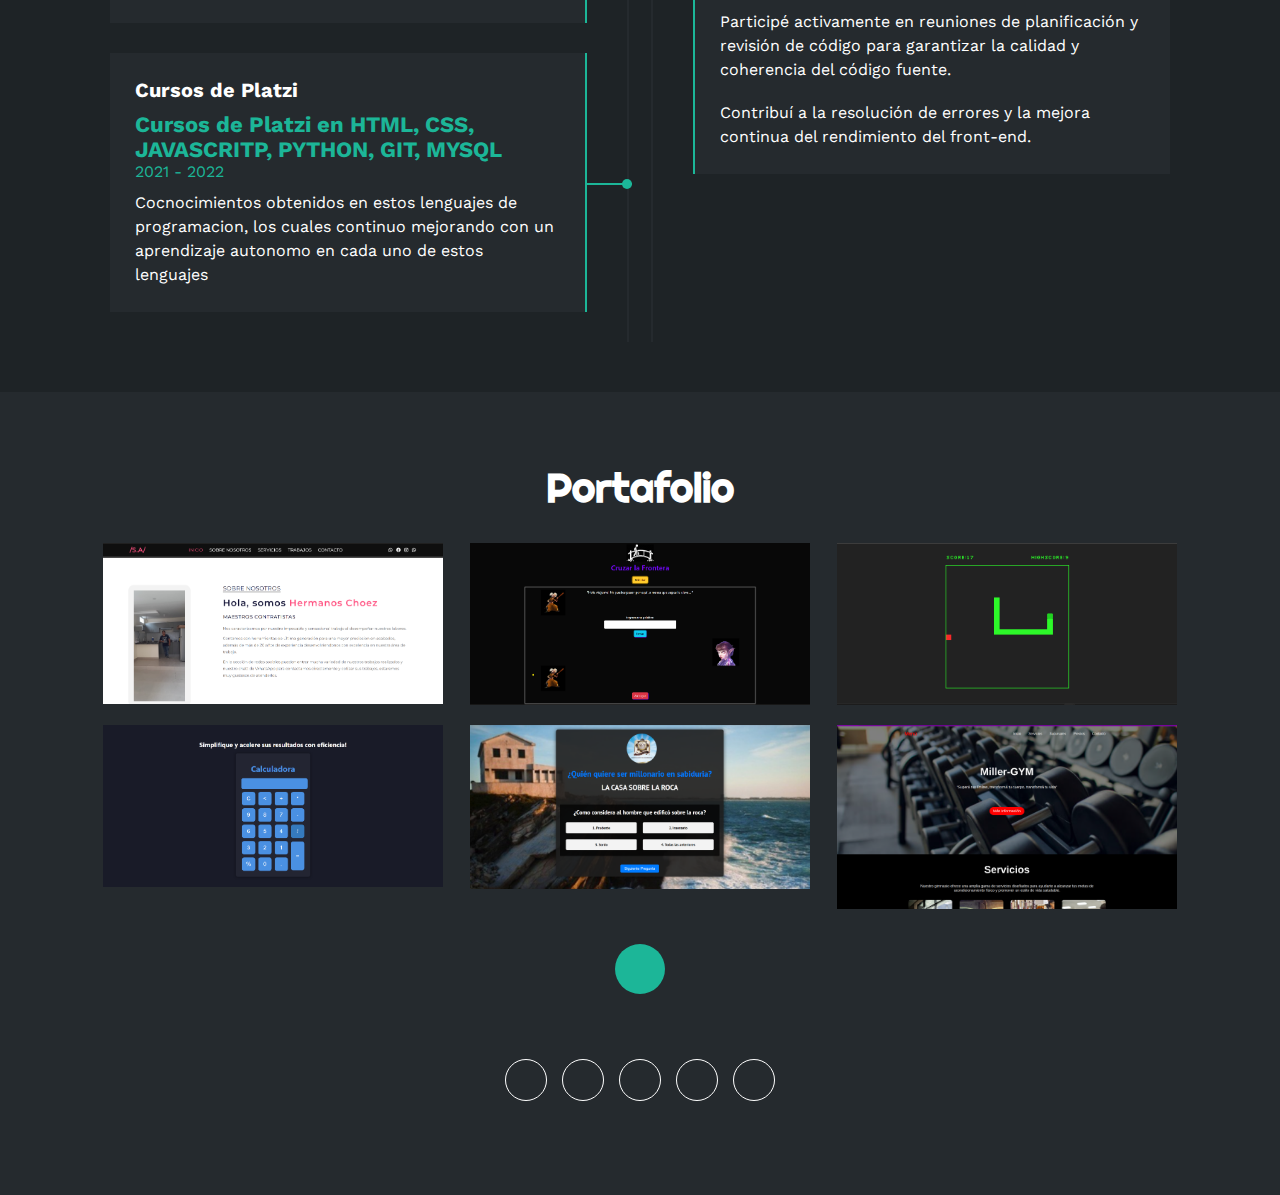
==== commit b4b8ffc0: "Agregamos un nuevo archivo PDF con mi CV actualizado" ====
--- a/index.html
+++ b/index.html
@@ -74,7 +74,7 @@
                     <ul>
                         <li>
                             <strong>Cumpleaños</strong>
-                            119-05-2004
+                            19-05-2004
                         </li>
                         <li>
                             <strong>Teléfono</strong>
@@ -132,107 +132,86 @@
                 </div>
             </div>
 			<button>
-				<a href="Miller Jeampier Mora Choez C.V.pdf" target="_blank"><i
+				<a href="MILLER MORA CHOEZ CV.pdf" target="_blank"><i
 						class="fa-solid fa-download">DESCARGAR CV</i></a>
 				<span class="overlay"></span>
 			</button>
         </div>
     </section>
 
-    <!-- SECCION SKILLS -->
-    <section class="skills" id="skills">
-        <div class="contenido-seccion">
-            <h2>Skills</h2>
+    <!-- SECCION SKILLS -->         <!-- EXPERIENCIA -->
+    <section id="experiencia" class="experiencia">
+        <div class="experiencia contenedor" id="experiencia">
+            <h2 class="titulo-seccion">Skills</h2>
             <div class="fila">
-                <!-- Technical Skill -->
                 <div class="col">
-                    <h3>Technical Skills</h3>
-                    <div class="skill">
-                        <span>JAVA</span>
-                        <div class="barra-skill">
-                            <div class="progreso">
-                                <span>75%</span>
-                            </div>
-                        </div>
-                    </div>
-                    <div class="skill">
-                        <span>PHP</span>
-                        <div class="barra-skill">
-                            <div class="progreso">
-                                <span>89%</span>
-                            </div>
-                        </div>
-                    </div>
-                    <div class="skill">
-                        <span>GIT & GITHUB</span>
-                        <div class="barra-skill">
-                            <div class="progreso">
-                                <span>95%</span>
-                            </div>
-                        </div>
-                    </div>
-                    <div class="skill">
-                        <span>Vue.js</span>
-                        <div class="barra-skill">
-                            <div class="progreso">
-                                <span>85%</span>
-                            </div>
-                        </div>
-                    </div>
-					<div class="skill">
-                        <span>MySQL</span>
-                        <div class="barra-skill">
-                            <div class="progreso">
-                                <span>61%</span>
-                            </div>
-                        </div>
-                    </div>
-					<div class="skill">
-                        <span>Postgres SQL</span>
-                        <div class="barra-skill">
-                            <div class="progreso">
-                                <span>85%</span>
-                            </div>
-                        </div>
-                    </div>
-					<div class="skill">
-                        <span>JavaScript (TypeScript)</span>
-                        <div class="barra-skill">
-                            <div class="progreso">
-                                <span>82%</span>
-                            </div>
-                        </div>
-                    </div>
-					<div class="skill">
-                        <span>HTML & CSS</span>
-                        <div class="barra-skill">
-                            <div class="progreso">
-                                <span>98%</span>
-                            </div>
-                        </div>
-                    </div>
-					<div class="skill">
-                        <span>Python</span>
-                        <div class="barra-skill">
-                            <div class="progreso">
-                                <span>78%</span>
-                            </div>
-                        </div>
-                    </div>
-                    <div class="skill">
-                        <span>Tailwind</span>
-                        <div class="barra-skill">
-                            <div class="progreso">
-                                <span>94%</span>
-                            </div>
-                        </div>
-                    </div>
-                </div>
-                
-                </div>
-            </div>
-        </div>
-    </section>
+                    <h3>Desarrollador Front-End</h3>
+                    <div class="info">
+                        <div class="item">
+                            <i class="fa-solid fa-circle-check"></i>
+                            <span class="skill">VUE.JS</span>
+                            <span class="nivel">Experimentado</span>
+                        </div>
+                        <div class="item">
+                            <i class="fa-solid fa-circle-check"></i>
+                            <span class="skill">HTML</span>
+                            <span class="nivel">Intermedio</span>
+                        </div>
+                        <div class="item">
+                            <i class="fa-solid fa-circle-check"></i>
+                            <span class="skill">JAVASCRIPT</span>
+                            <span class="nivel">Intermedio</span>
+                        </div>
+                        <div class="item">
+                            <i class="fa-solid fa-circle-check"></i>
+                            <span class="skill">TAILWIND</span>
+                            <span class="nivel">Experimentado</span>
+                        </div>
+                        <div class="item">
+                            <i class="fa-solid fa-circle-check"></i>
+                            <span class="skill">BOOSTRAT</span>
+                            <span class="nivel">Intermedio</span>
+                        </div>
+                        <div class="item">
+                            <i class="fa-solid fa-circle-check"></i>
+                            <span class="skill">CSS</span>
+                            <span class="nivel">Experimentado</span>
+                        </div>
+                    </div>
+                </div>
+                <div class="col">
+                    <h3>Desarrollador Back-End</h3>
+                    <div class="info">
+                        <div class="item">
+                            <i class="fa-solid fa-circle-check"></i>
+                            <span class="skill">NODE JS</span>
+                            <span class="nivel">Intermedio</span>
+                        </div>
+                        <div class="item">
+                            <i class="fa-solid fa-circle-check"></i>
+                            <span class="skill">PYTHON</span>
+                            <span class="nivel">Experimentado</span>
+                        </div>
+                        <div class="item">
+                            <i class="fa-solid fa-circle-check"></i>
+                            <span class="skill">DJANGO</span>
+                            <span class="nivel">Experimentado</span>
+                        </div>
+                        <div class="item">
+                            <i class="fa-solid fa-circle-check"></i>
+                            <span class="skill">POSTGRESQL</span>
+                            <span class="nivel">Experimentado</span>
+                        </div>
+                        <div class="item">
+                            <i class="fa-solid fa-circle-check"></i>
+                            <span class="skill">GIT & GITHUB</span>
+                            <span class="nivel">Experimentado</span>
+                        </div>
+                    </div>
+                </div>
+            </div>
+    </section>
+        
 
     <!-- SECCION CURRICULUM -->
     <section id="curriculum" class="curriculum">
@@ -290,68 +269,68 @@
     </section>
 
 <!--SECCION PORTAFOLIO-->
-<section id="portafolio" class="portafolio">
-	<div class="contenido-seccion">
-		<h2>Portafolio</h2>
-		<div class="galeria">
-			<div class="proyecto">
-				<img src="img/tumbados.png" alt="">
-				<div class="overlay">
-					<a href="https://github.com/Miller12A" target="_blank">
-						<h3>Pagina web para Micro Empresa</h3>
-					</a>
-					<p>Link de la pagina</p>
-				</div>
-			</div>
-			<div class="proyecto">
-				<img src="img/cruzarFrontera.png" alt="">
-				<div class="overlay">
-					<a href="https://github.com/Miller12A" target="_blank">
-						<h3>Juego Mental</h3>
-					</a>
-					<p>Link de la pagina</p>
-				</div>
-			</div>
-			<div class="proyecto">
-				<img src="img/serpiente.png" alt="">
-				<div class="overlay">
-					<a href="https://github.com/Miller12A" target="_blank">
-						<h3>Juego de la Serpiente</h3>
-					</a>
-					<p>Link de la pagina</p>
-				</div>
-			</div>
-			<div class="proyecto">
-				<img src="img/calculadora.png" alt="">
-				<div class="overlay">
-					<a href="https://github.com/Miller12A" target="_blank">
-						<h3>Calculadora</h3>
-					</a>
-					<p>Link de la pagina</p>
-				</div>
-			</div>
-			<div class="proyecto">
-				<img src="img/millonario.png" alt="">
-				<div class="overlay">
-					<a href="https://github.com/Miller12A" target="_blank">
-						<h3>¿Quien quiere ser millonario?</h3>
-					</a>
-					<p>Link de la pagina</p>
-				</div>
-			</div>
-			<div class="proyecto">
-				<img src="img/gym.png" alt="">
-				<div class="overlay">
-					<a href="https://github.com/Miller12A" target="_blank">
-						<h3>Pagina web para Gimnasio</h3>
-					</a>
-					<p>Link de la pagina</p>
-				</div>
-			</div>
-		</div>
-	</div>
-	</div>
-</section>
+    <section id="portafolio" class="portafolio">
+        <div class="contenido-seccion">
+            <h2>Portafolio</h2>
+            <div class="galeria">
+                <div class="proyecto">
+                    <img src="img/tumbados.png" alt="">
+                    <div class="overlay">
+                        <a href="https://github.com/Miller12A" target="_blank">
+                            <h3>Pagina web para Micro Empresa</h3>
+                        </a>
+                        <p>Link de la pagina</p>
+                    </div>
+                </div>
+                <div class="proyecto">
+                    <img src="img/cruzarFrontera.png" alt="">
+                    <div class="overlay">
+                        <a href="https://github.com/Miller12A" target="_blank">
+                            <h3>Juego Mental</h3>
+                        </a>
+                        <p>Link de la pagina</p>
+                    </div>
+                </div>
+                <div class="proyecto">
+                    <img src="img/serpiente.png" alt="">
+                    <div class="overlay">
+                        <a href="https://github.com/Miller12A" target="_blank">
+                            <h3>Juego de la Serpiente</h3>
+                        </a>
+                        <p>Link de la pagina</p>
+                    </div>
+                </div>
+                <div class="proyecto">
+                    <img src="img/calculadora.png" alt="">
+                    <div class="overlay">
+                        <a href="https://github.com/Miller12A" target="_blank">
+                            <h3>Calculadora</h3>
+                        </a>
+                        <p>Link de la pagina</p>
+                    </div>
+                </div>
+                <div class="proyecto">
+                    <img src="img/millonario.png" alt="">
+                    <div class="overlay">
+                        <a href="https://github.com/Miller12A" target="_blank">
+                            <h3>¿Quien quiere ser millonario?</h3>
+                        </a>
+                        <p>Link de la pagina</p>
+                    </div>
+                </div>
+                <div class="proyecto">
+                    <img src="img/gym.png" alt="">
+                    <div class="overlay">
+                        <a href="https://github.com/Miller12A" target="_blank">
+                            <h3>Pagina web para Gimnasio</h3>
+                        </a>
+                        <p>Link de la pagina</p>
+                    </div>
+                </div>
+            </div>
+        </div>
+        </div>
+    </section>
 
 
     <!-- footer -->
--- a/estilo.css
+++ b/estilo.css
@@ -209,161 +209,81 @@
     width: 100%;
 }
 /* SECCION S K I L L S */
-.skills{
-    background-color: #252A2E;
-    color: #fff;
-    padding: 50px 20px;
-}
-.skills .contenido-seccion{
-    max-width: 1100px;
-    margin: auto;
-}
-.skills h2{
-    font-size: 48px;
-    font-family: 'Righteous';
+.experiencia .fila{
+    display: flex;
+    justify-content: space-between;
+    margin-top: 50px;
+}
+.experiencia .fila .col{
+    width: 48%;
+    background-color: #161b22;
+    border: 1px solid #2acf7f;
+    padding: 20px 40px;
+}
+.experiencia .fila .col h3{
+    color: #91e0ba;
     text-align: center;
     padding: 20px 0;
-
-}
-.skills .fila{
-    display: flex;
-}
-.skills .fila .col{
-    width: 50%;
+}
+.experiencia .fila .col .info{
+    display: grid;
+    grid-template-columns: auto auto;
+    grid-gap: 20px;
+}
+.experiencia .fila .col .info .item{
+    color: #fff;
+    position: relative;
+    margin-bottom: 40px;
+}
+.experiencia .fila .col .info .item span{
+    display: block;
+    margin-left: 25px;
+}
+.experiencia .fila .col .info .item i{
+    position: absolute;
+    color: #2acf7f;
+    top: 4px;
+}
+.experiencia .fila .col .info .item .skill{
+    font-weight: bold;
+}
+.experiencia .fila .col .info .item .nivel{
+    color: #91e0ba;
+    margin-top: 7px;
+}
+.experiencia .fila .servicio{
+    width: 30%;
+    background-color: #161b22;
+    border: 1px solid #2acf7f;
+    border-radius: 0 0 30px 30px ;
+}
+.experiencia .fila .servicio .titulo{
+    background-color: #91e0ba;
+    text-align: center;
+    padding: 30px 0;
+    border-radius: 0 0 30px 30px;
+    font-size: 20px;
+}
+.experiencia .fila .servicio ul{
+    color: #fff;
     padding: 0 20px;
 }
-.skills .fila .col h3{
-    font-size: 28px;
-    font-family: 'Righteous';
-    margin-bottom: 25px;
-}
-.skills .skill > span{
-    font-weight: bold;
-    display: block;
-    margin-bottom: 10px;
-}
-.skills .skill .barra-skill{
-    height: 8px;
-    width: 80%;
-    background-color: #131517;
-    position: relative;
-    margin-bottom: 30px;
-}
-.skills .skill .progreso{
-    background-color: #1CB698;
-    position: absolute;
-    top: 0;
-    left: 0;
-    height: 8px;
-}
-.skills .skill .barra-skill span{
-    position: absolute;
-    height: 40px;
-    width: 40px;
-    background-color: #1CB698;
-    border-radius: 50px;
-    line-height: 40px;
-    text-align: center;
-    top: -17px;
-    right: -15px;
-    font-size: 14px;
-}
-/* Estas clases se agregaran dinamicamente mediante javascript */
-.skill-row .skill img{
-    background-color: #1CB698;
-    height: 150px;
-}
-
-
-.skills .skill .javascript{
-    width: 0%;
-    animation: 2s javascript forwards;
-}
-
-@keyframes javascript {
-    0%{width: 0%;}
-    100%{width: 75%;}
-}
-
-.skills .skill .htmlcss{
-    width: 0%;
-    animation: 2s htmlcss forwards;
-}
-@keyframes htmlcss {
-    0%{width: 0%;}
-    100%{width: 89%;}
-}
-
-.skills .skill .photoshop{
-    width: 0%;
-    animation: 2s photoshop forwards;
-}
-@keyframes photoshop {
-    0%{width: 0%;}
-    100%{width: 95%;}
-}
-
-.skills .skill .wordpress{
-    width: 0%;
-    animation: 2s wordpress forwards;
-}
-@keyframes wordpress {
-    0%{width: 0%;}
-    100%{width: 81%;}
-}
-
-.skills .skill .drupal{
-    width: 0%;
-    animation: 2s drupal forwards;
-}
-@keyframes drupal {
-    0%{width: 0%;}
-    100%{width: 55%;}
-}
-
-.skills .skill .comunicacion{
-    width: 0%;
-    animation: 2s comunicacion forwards;
-}
-@keyframes comunicacion {
-    0%{width: 0%;}
-    100%{width: 80%;}
-}
-
-.skills .skill .trabajo{
-    width: 0%;
-    animation: 2s trabajo forwards;
-}
-@keyframes trabajo {
-    0%{width: 0%;}
-    100%{width: 70%;}
-}
-
-.skills .skill .creatividad{
-    width: 0%;
-    animation: 2s creatividad forwards;
-}
-@keyframes creatividad {
-    0%{width: 0%;}
-    100%{width: 99%;}
-}
-
-.skills .skill .dedicacion{
-    width: 0%;
-    animation: 2s dedicacion forwards;
-}
-@keyframes dedicacion {
-    0%{width: 0%;}
-    100%{width: 65%;}
-}
-
-.skills .skill .proyect{
-    width: 0%;
-    animation: 2s proyect forwards;
-}
-@keyframes proyect {
-    0%{width: 0%;}
-    100%{width: 94%;}
+.experiencia .fila .servicio ul li{
+    margin: 15px;
+    line-height: 25px;
+}
+.titulo-seccion{
+    text-align: center;
+    color: #2acf7f;
+    padding: 60px 0;
+}
+.experiencia {
+    max-width: 1600px;
+    margin: auto;
+    margin-bottom: 10rem;
+}
+body{
+    background-color: #20252d;
 }
 /* SECCION CURRICULUM */
 .curriculum{
